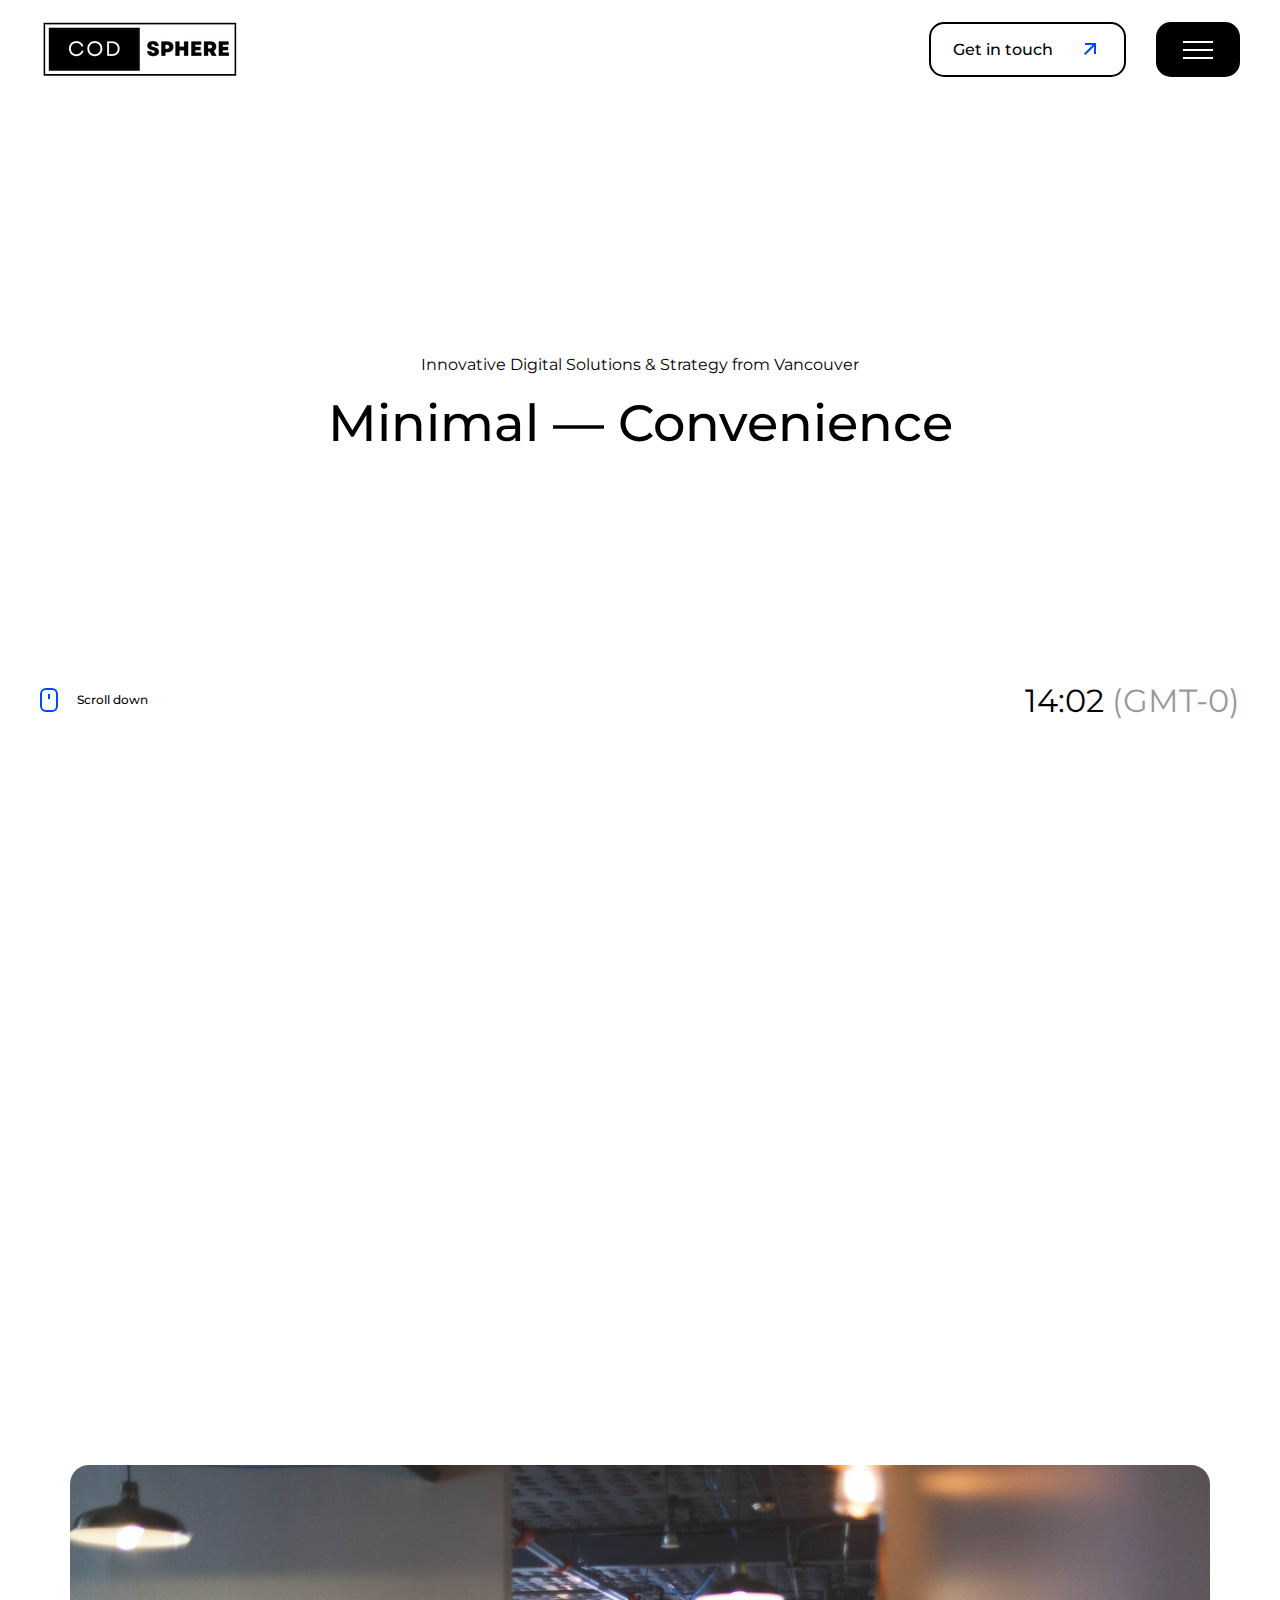
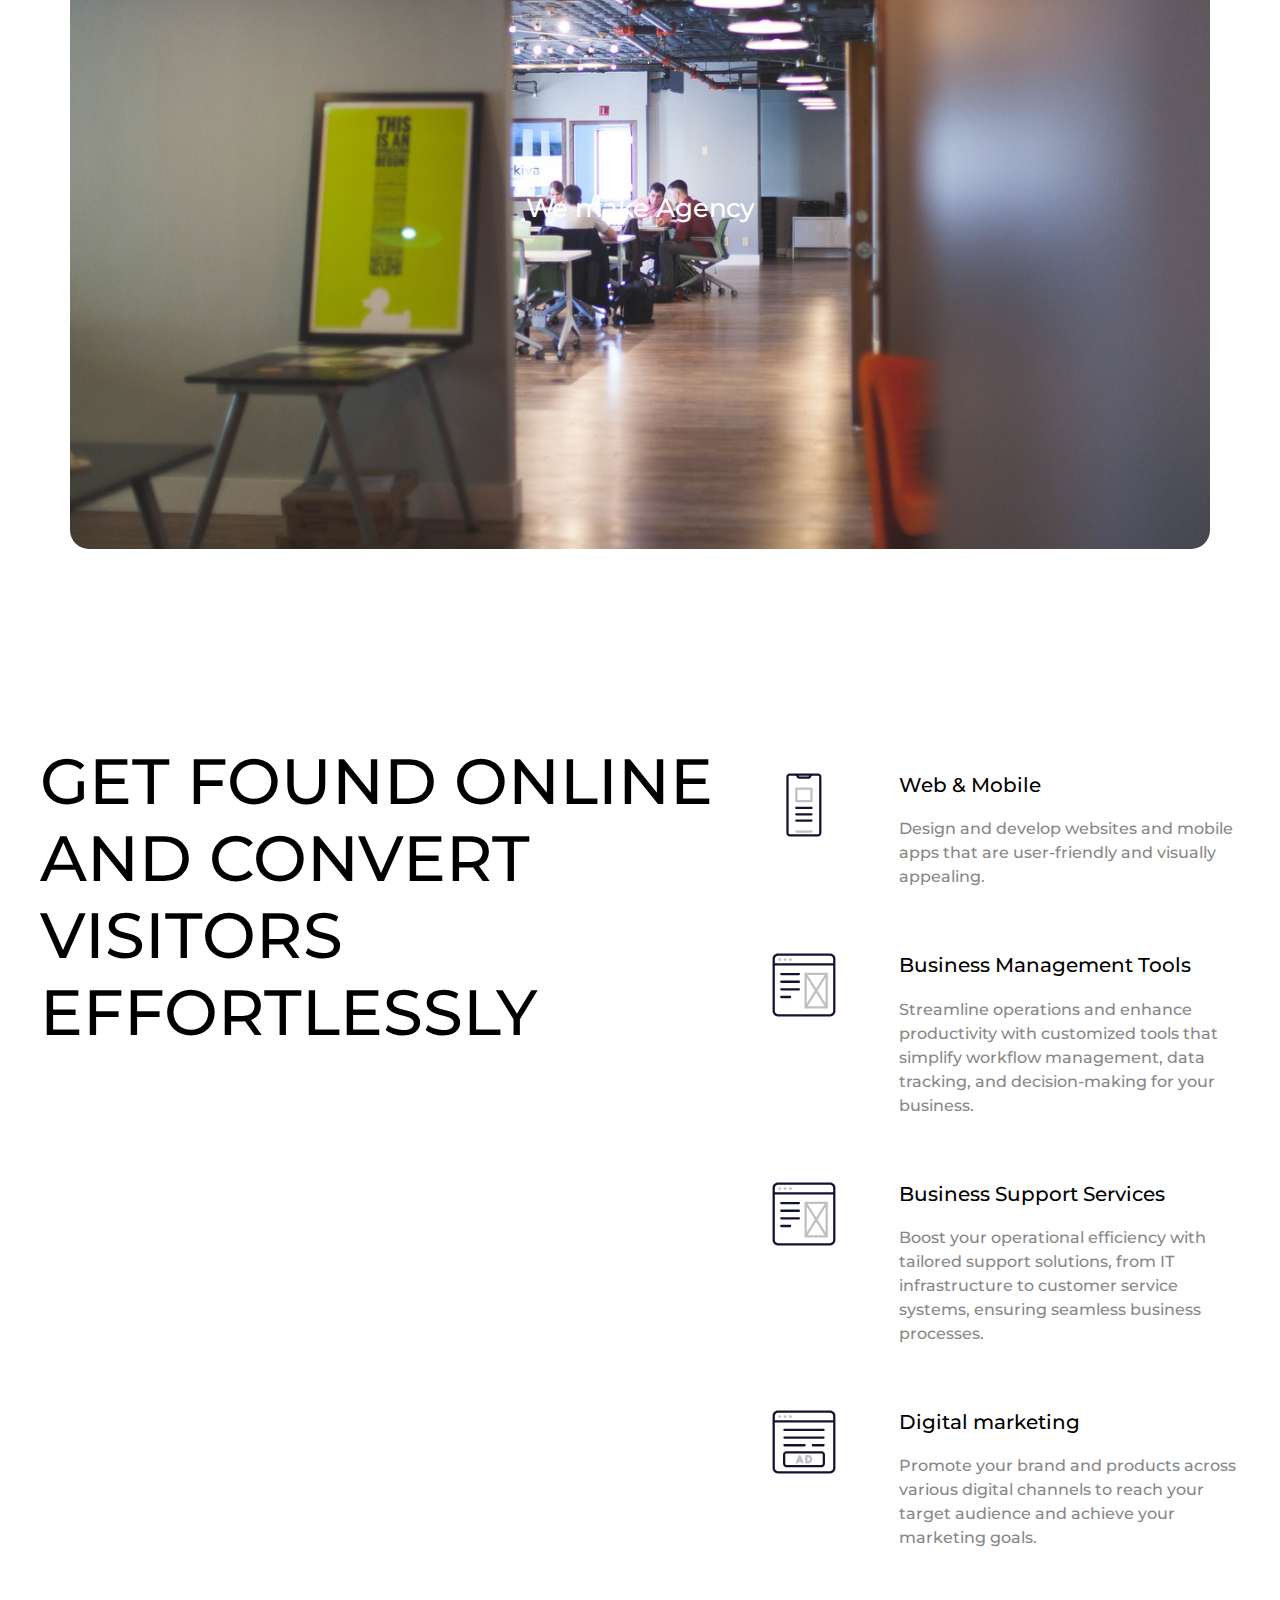
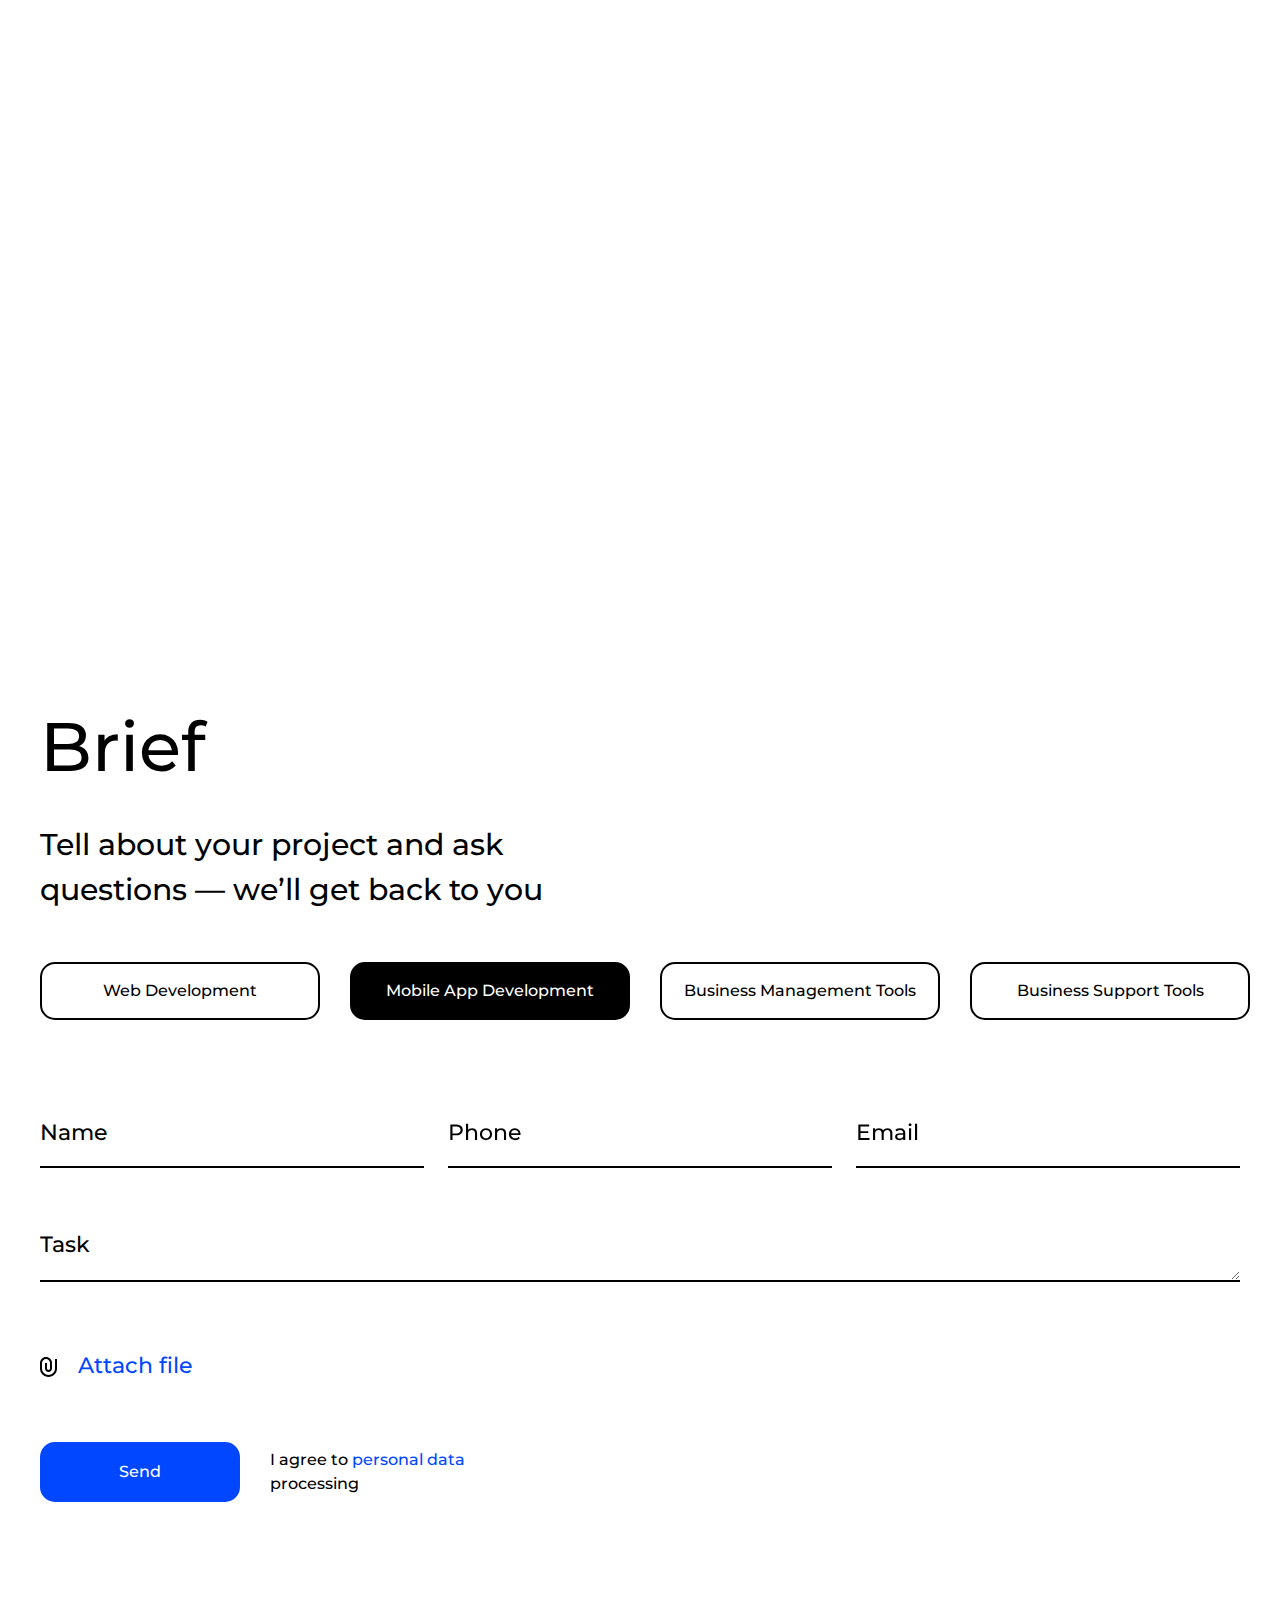
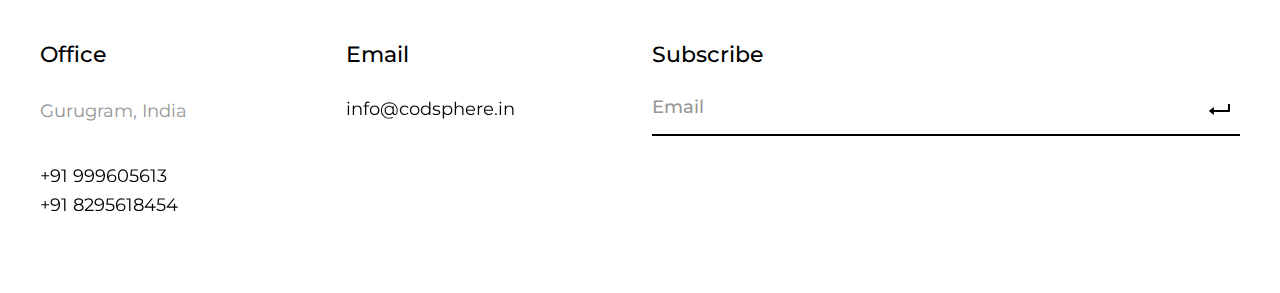
==== index.html @ 30dcab6b "init" ====
<!DOCTYPE html>
<html lang="en">
<head>
    <!--== Meta tags ==-->
    <meta charset="utf-8">
    <meta name="description" content="">
    <meta http-equiv="X-UA-Compatible" content="IE=edge">
    <meta name="viewport" content="width=device-width, initial-scale=1, shrink-to-fit=no">
    <!--== Title ==-->
    <title>CodSphere || Home</title>
    <!--== Favicon Icon ==-->
    <link rel="shortcut icon" href="assets/images/favicon.ico" type="image/x-icon">
    <!--== Swiper Slider ==-->
    <link rel="stylesheet" href="assets/css/swiper.min.css">
    <!--== Bootstrap ==-->
    <link rel="stylesheet" href="assets/css/bootstrap-5.0.2.min.css">
    <!--== Main Style ==-->
    <link rel="stylesheet" href="assets/css/style.css">
    <!--== Responsive Style ==-->
    <link rel="stylesheet" href="assets/css/responsive.css">
</head>
<!-- Google tag (gtag.js) -->
<script async src="https://www.googletagmanager.com/gtag/js?id=G-560VXES6VW"></script>
<script>
  window.dataLayer = window.dataLayer || [];
  function gtag(){dataLayer.push(arguments);}
  gtag('js', new Date());

  gtag('config', 'G-560VXES6VW');
</script>
<body>

    <!-- Page Wrapper Start -->
    <div class="page-wrapper">
        <!-- Page Header Start -->
        <header class="page-header fixed-header">
            <div class="container-fluid">
                <div class="header-content">
                    <!-- Header Logos -->
                    <a href="index.html" class="logo">
                        <span class="logo-light">
                            <img src="assets/images/logos/logo-light.png" alt="Logo">
                        </span>
                        <span class="logo-dark">
                            <img src="assets/images/logos/logo.png" alt="Logo">
                        </span>
                    </a>
                    <!-- Header buttons -->
                    <div class="header-btns">
                        <a href="contacts.html" class="btn btn-outlined btn-icon hide-x hover-underline-trigger">
                            <span class="hover-underline">
                                <span class="link-text">Get in touch</span>
                            </span>
                            <svg width="24" height="24" viewBox="0 0 24 24" fill="none" xmlns="http://www.w3.org/2000/svg">
                                <path d="M16.0044 9.414L7.3974 18.021L5.9834 16.607L14.5894 8H7.0044V6H18.0044V17H16.0044V9.414Z" fill="#0047FF"/>
                            </svg>
                        </a>
                        <button class="navbar-toggler">
                            <span></span>
                            <span></span>
                            <span></span>
                            <span></span>
                        </button>
                    </div>
                    <!-- Mega menu full page -->
                    <div class="mega-menu">
                        <div class="container-fluid">
                            <div class="mega-menu-content">
                                <div class="mega-menu-info">
                                    <div class="info-item">
                                        <h2>Office</h2>
                                        <p>Gurugram,India</p>
                                        <a href="tel:+91999605613" class="hover-underline light-line">
                                            <span class="link-text">+91 999605613</span>
                                        </a>
                                        <br>
                                        <a href="tel:+918295618454" class="hover-underline light-line">
                                            <span class="link-text">+91 8295618454</span>
                                        </a>
                                    </div>
                                    <div class="info-item">
                                        <h2>Email</h2>
                                        <a href="mailto:info@codsphere.ca" class="hover-underline light-line">
                                            <span class="link-text">info@codsphere.ca</span>
                                        </a>
                                    </div>
                                </div>
                                <ul class="mega-menu-items">
                                    <li>
                                        <a href="index.html" class="mega-menu-link hover-underline light-line link-cursor">
                                            <span class="link-text">Home</span>
                                        </a>
                                    </li>
                                    <li>
                                        <a href="agency.html" class="mega-menu-link hover-underline light-line link-cursor">
                                            <span class="link-text">Agency</span>
                                        </a>
                                    </li>
                                    <!-- <li>
                                        <a class="mega-menu-link has-dropdown hover-underline light-line link-cursor">
                                            <span class="link-text">Cases</span>
                                            <span class="dropdown-icon">
                                                <svg width="14" height="8" viewBox="0 0 14 8" fill="none" xmlns="http://www.w3.org/2000/svg">
                                                    <path d="M7.00026 2.82795L2.05026 7.77795L0.636257 6.36395L7.00026 -4.63327e-05L13.3643 6.36395L11.9503 7.77795L7.00026 2.82795Z" fill="white"/>
                                                </svg>
                                            </span>
                                        </a>
                                        <ul class="dropdown-menu-items">
                                            <li>
                                                <a href="cases-grid.html" class="hover-underline light-line">
                                                    <span class="link-text">Grid view</span>
                                                </a>
                                            </li>
                                            <li>
                                                <a href="cases-list.html" class="hover-underline light-line">
                                                    <span class="link-text">List view</span>
                                                </a>
                                            </li>
                                            <li>
                                                <a href="cases-single.html" class="hover-underline light-line">
                                                    <span class="link-text">Single case page</span>
                                                </a>
                                            </li>
                                        </ul>
                                    </li> -->
                                    <li>
                                        <a href="services.html" class="mega-menu-link hover-underline light-line link-cursor">
                                            <span class="link-text">Services</span>
                                        </a>
                                    </li>
                                    <li>
                                        <a class="mega-menu-link has-dropdown hover-underline light-line link-cursor">
                                            <span class="link-text">Blog</span>
                                            <span class="dropdown-icon">
                                                <svg width="14" height="8" viewBox="0 0 14 8" fill="none" xmlns="http://www.w3.org/2000/svg">
                                                    <path d="M7.00026 2.82795L2.05026 7.77795L0.636257 6.36395L7.00026 -4.63327e-05L13.3643 6.36395L11.9503 7.77795L7.00026 2.82795Z" fill="white"/>
                                                </svg>
                                            </span>
                                        </a>
                                        <ul class="dropdown-menu-items">
                                            <li>
                                                <a href="blog1.html" class="hover-underline light-line">
                                                    <span class="link-text">The Ultimate Guide to Local SEO</span>
                                                </a>
                                            </li>
                                            <li>
                                                <a href="blog2.html" class="hover-underline light-line">
                                                    <span class="link-text">What is Minimalism?</span>
                                                </a>
                                            </li>
                                            <li>
                                                <a href="blog3.html" class="hover-underline light-line">
                                                    <span class="link-text">Top Web Design Trends for 2024</span>
                                                </a>
                                            </li>
                                        </ul>
                                    </li>
                                    <li>
                                        <a href="contacts.html" class="mega-menu-link hover-underline light-line link-cursor">
                                            <span class="link-text">Contacts</span>
                                        </a>
                                    </li>
                                </ul>
                                <a href="contacts.html" class="btn btn-outlined btn-icon btn-light show-x">
                                    Get in touch
                                    <svg width="24" height="24" viewBox="0 0 24 24" fill="none" xmlns="http://www.w3.org/2000/svg">
                                        <path d="M16.0044 9.414L7.3974 18.021L5.9834 16.607L14.5894 8H7.0044V6H18.0044V17H16.0044V9.414Z" fill="#0047FF"/>
                                    </svg>
                                </a>
                            </div>
                            <!-- Mega menu background video -->
                            <div class="menu-video">
                                <video width="100" loop muted autoplay>
                                    <!-- <source src="assets/images/video/menu-back.mp4" type="video/mp4"> -->
                                </video>
                            </div>
                        </div>
                    </div>
                </div>
            </div>
        </header>
        <!-- Page Header End -->

        <!-- Page Content -->
        <main class="page-main">
            <!-- Page Heading -->
            <section class="page-heading">
                <div class="container-fluid">
                    <div class="heading-full heading-center">
                        <div></div>
                        <div class="heading-titles">
                            <h3 class="title-sub2">Innovative Digital Solutions & Strategy from Vancouver</h3>
                            <h1 class="title">Minimal — Convenience</h1>
                        </div>
                        <div class="heading-bottom mobile-center">
                            <div class="scroll-down">
                                <span class="mouse-icon"></span>
                                Scroll down
                            </div>
                            <div class="hour current-hour">
                                loading..
                            </div>
                        </div>
                    </div>
                </div>
            </section>
            <!-- Page Heading End -->

            <!-- Case Grid Start -->
            <!-- <section class="media-grid section-space">
                <div class="container-fluid">
                    <div class="media-grid-items">
                        <div class="row nomargin">
                            <div class="col-12 nopadding">
                                <a href="cases-single.html" class="media-grid-item hover-underline-trigger link-cursor">
                                    <div class="media-grid-img">
                                        <img src="assets/images/case/case2.png" alt="Case">
                                    </div>
                                    <div class="media-grid-text">
                                        <h3>Identity</h3>
                                        <h2 class="hover-underline light-line reverse">
                                            <span class="link-text">Scott Asbestos</span>
                                        </h2>
                                    </div>
                                    <div class="back-animation"></div>
                                </a>
                            </div>
                        </div>
                        <div class="row nomargin">
                            <div class="col-lg-6 col-12 nopadding">
                                <a href="cases-single.html" class="media-grid-item hover-underline-trigger link-cursor">
                                    <div class="media-grid-img">
                                        <img src="assets/images/case/case2.png" alt="Case">
                                    </div>
                                    <div class="media-grid-text">
                                        <h3>Identity</h3>
                                        <h2 class="hover-underline light-line reverse">
                                            <span class="link-text">Beeline worldwide care</span>
                                        </h2>
                                    </div>
                                    <div class="back-animation"></div>
                                </a>
                            </div>
                            <div class="col-lg-6 col-12 nopadding">
                                <a href="cases-single.html" class="media-grid-item hover-underline-trigger link-cursor">
                                    <div class="media-grid-img">
                                        <img src="assets/images/case/case3.jpg" alt="Case">
                                    </div>
                                    <div class="media-grid-text">
                                        <h3>Interface</h3>
                                        <h2 class="hover-underline light-line reverse">
                                            <span class="link-text">Tomona App</span>
                                        </h2>
                                    </div>
                                    <div class="back-animation"></div>
                                </a>
                            </div>
                        </div>
                    </div>
                </div>
            </section>
            Case Grid End -->

            <!-- Case List Start -->
            <section class="cases-list section-space">
                <div class="container-fluid">
                    <div class="section-title-container">
                        <a href="cases-list.html" class="section-title-link">
                            <h2 class="section-title hover-underline">
                            <span class="link-text">
                                Cases
                            </span>
                            </h2>
                            <svg width="13" height="13" viewBox="0 0 13 13" fill="none" xmlns="http://www.w3.org/2000/svg">
                                <path d="M9.21315 2.31355L1.62731 2.31355L1.62731 0.313854H12.6271V11.3136L10.6274 11.3136L10.6274 3.72776L2.02046 12.3347L0.606246 10.9205L9.21315 2.31355Z" fill="#0047FF"/>
                            </svg>
                        </a>
                    </div>
                    <div class="case-list parent-el last-noborder">
                        <a href="https://pharmacy.cloud" class="case-item cursor-dark" data-img-src="assets/images/case/case7.png">
                            <h3>Pharmacy Dot Cloud</h3>
                            <div class="case-info">
                                <p class="case-dec">E-commerce website</p>
                                <p class="case-cat">WordPress</p>
                                <span class="case-more">
                                    <svg width="103" height="38" viewBox="0 0 103 38" fill="none" xmlns="http://www.w3.org/2000/svg">
                                        <path fill-rule="evenodd" clip-rule="evenodd" d="M102.17 19.6118H0V18.1129H102.17V19.6118Z" fill="white"/>
                                        <path fill-rule="evenodd" clip-rule="evenodd" d="M76.3738 0C77.8667 5.52688 81.2478 10.3565 85.9301 13.6506C90.6125 16.9446 96.3005 18.4951 102.007 18.0329L102.128 19.5269C96.0724 20.0174 90.0365 18.3721 85.0677 14.8765C80.0989 11.3809 76.511 6.25585 74.9268 0.390874L76.3738 0Z" fill="white"/>
                                        <path fill-rule="evenodd" clip-rule="evenodd" d="M76.3738 38C77.8667 32.4731 81.2478 27.6435 85.9301 24.3494C90.6125 21.0554 96.3005 19.5049 102.007 19.9671L102.128 18.4731C96.0724 17.9826 90.0365 19.6279 85.0677 23.1235C80.0989 26.6191 76.511 31.7442 74.9268 37.6092L76.3738 38Z" fill="white"/>
                                    </svg>
                                </span>
                            </div>
                        </a>   
                        <a href="https://samerth.github.io/ScottAsbestosRevamp/" class="case-item cursor-dark" data-img-src="assets/images/case/case1.png">
                            <h3>Scott Asbestos</h3>
                            <div class="case-info">
                                <p class="case-dec">Company Website</p>
                                <p class="case-cat">Code</p>
                                <span class="case-more">
                                    <svg width="103" height="38" viewBox="0 0 103 38" fill="none" xmlns="http://www.w3.org/2000/svg">
                                        <path fill-rule="evenodd" clip-rule="evenodd" d="M102.17 19.6118H0V18.1129H102.17V19.6118Z" fill="white"/>
                                        <path fill-rule="evenodd" clip-rule="evenodd" d="M76.3738 0C77.8667 5.52688 81.2478 10.3565 85.9301 13.6506C90.6125 16.9446 96.3005 18.4951 102.007 18.0329L102.128 19.5269C96.0724 20.0174 90.0365 18.3721 85.0677 14.8765C80.0989 11.3809 76.511 6.25585 74.9268 0.390874L76.3738 0Z" fill="white"/>
                                        <path fill-rule="evenodd" clip-rule="evenodd" d="M76.3738 38C77.8667 32.4731 81.2478 27.6435 85.9301 24.3494C90.6125 21.0554 96.3005 19.5049 102.007 19.9671L102.128 18.4731C96.0724 17.9826 90.0365 19.6279 85.0677 23.1235C80.0989 26.6191 76.511 31.7442 74.9268 37.6092L76.3738 38Z" fill="white"/>
                                    </svg>
                                </span>
                            </div>
                        </a>
                        <a href="https://westsidecontracting.ca" class="case-item cursor-dark" data-img-src="assets/images/case/case2.png">
                            <h3>S&S Westside Contracting</h3>
                            <div class="case-info">
                                <p class="case-dec">Company Website</p>
                                <p class="case-cat">Code</p>
                                <span class="case-more">
                                    <svg width="103" height="38" viewBox="0 0 103 38" fill="none" xmlns="http://www.w3.org/2000/svg">
                                        <path fill-rule="evenodd" clip-rule="evenodd" d="M102.17 19.6118H0V18.1129H102.17V19.6118Z" fill="white"/>
                                        <path fill-rule="evenodd" clip-rule="evenodd" d="M76.3738 0C77.8667 5.52688 81.2478 10.3565 85.9301 13.6506C90.6125 16.9446 96.3005 18.4951 102.007 18.0329L102.128 19.5269C96.0724 20.0174 90.0365 18.3721 85.0677 14.8765C80.0989 11.3809 76.511 6.25585 74.9268 0.390874L76.3738 0Z" fill="white"/>
                                        <path fill-rule="evenodd" clip-rule="evenodd" d="M76.3738 38C77.8667 32.4731 81.2478 27.6435 85.9301 24.3494C90.6125 21.0554 96.3005 19.5049 102.007 19.9671L102.128 18.4731C96.0724 17.9826 90.0365 19.6279 85.0677 23.1235C80.0989 26.6191 76.511 31.7442 74.9268 37.6092L76.3738 38Z" fill="white"/>
                                    </svg>
                                </span>
                            </div>
                        </a>
                        <a href="https://samerth.pythonanywhere.com" class="case-item cursor-dark" data-img-src="assets/images/case/case3.png">
                            <h3>University Canada West</h3>
                            <div class="case-info">
                                <p class="case-dec">AI Powered PDF Master</p>
                                <p class="case-cat">Code</p>
                                <span class="case-more">
                                    <svg width="103" height="38" viewBox="0 0 103 38" fill="none" xmlns="http://www.w3.org/2000/svg">
                                        <path fill-rule="evenodd" clip-rule="evenodd" d="M102.17 19.6118H0V18.1129H102.17V19.6118Z" fill="white"/>
                                        <path fill-rule="evenodd" clip-rule="evenodd" d="M76.3738 0C77.8667 5.52688 81.2478 10.3565 85.9301 13.6506C90.6125 16.9446 96.3005 18.4951 102.007 18.0329L102.128 19.5269C96.0724 20.0174 90.0365 18.3721 85.0677 14.8765C80.0989 11.3809 76.511 6.25585 74.9268 0.390874L76.3738 0Z" fill="white"/>
                                        <path fill-rule="evenodd" clip-rule="evenodd" d="M76.3738 38C77.8667 32.4731 81.2478 27.6435 85.9301 24.3494C90.6125 21.0554 96.3005 19.5049 102.007 19.9671L102.128 18.4731C96.0724 17.9826 90.0365 19.6279 85.0677 23.1235C80.0989 26.6191 76.511 31.7442 74.9268 37.6092L76.3738 38Z" fill="white"/>
                                    </svg>
                                </span>
                            </div>
                        </a>
                
                        <!-- <a href="cases-single.html" class="case-item cursor-dark" data-img-src="assets/images/case/case5.jpg">
                            <h3>Amazon Smart Home</h3>
                            <div class="case-info">
                                <p class="case-dec">AI Integration</p>
                                <p class="case-cat">Code</p>
                                <span class="case-more">
                                    <svg width="103" height="38" viewBox="0 0 103 38" fill="none" xmlns="http://www.w3.org/2000/svg">
                                        <path fill-rule="evenodd" clip-rule="evenodd" d="M102.17 19.6118H0V18.1129H102.17V19.6118Z" fill="white"/>
                                        <path fill-rule="evenodd" clip-rule="evenodd" d="M76.3738 0C77.8667 5.52688 81.2478 10.3565 85.9301 13.6506C90.6125 16.9446 96.3005 18.4951 102.007 18.0329L102.128 19.5269C96.0724 20.0174 90.0365 18.3721 85.0677 14.8765C80.0989 11.3809 76.511 6.25585 74.9268 0.390874L76.3738 0Z" fill="white"/>
                                        <path fill-rule="evenodd" clip-rule="evenodd" d="M76.3738 38C77.8667 32.4731 81.2478 27.6435 85.9301 24.3494C90.6125 21.0554 96.3005 19.5049 102.007 19.9671L102.128 18.4731C96.0724 17.9826 90.0365 19.6279 85.0677 23.1235C80.0989 26.6191 76.511 31.7442 74.9268 37.6092L76.3738 38Z" fill="white"/>
                                    </svg>
                                </span>
                            </div>
                        </a> -->
                    </div>
                </div>
            </section>
            <!-- Case List End -->

            <!-- Video Block Start -->
            <section class="about-video section-space">
                <div class="container-fluid">
                    <a href="agency.html" class="video-block hover-underline-trigger link-cursor">
                        <div class="video-media">
                            <video muted autoplay loop poster="assets/images/agency/service.jpg">
                                <source src="assets/images/video/agency.mp4" type="video/mp4">
                            </video>
                        </div>
                        <div class="video-text">
                            <h3 class="hover-underline light-line">
                                <span class="link-text">We make Agency</span>
                            </h3>
                        </div>
                    </a>
                </div>
            </section>
            <!-- Video Block End -->
            <!-- Services Start -->
            <section class="services section-space">
                <div class="container-fluid">
                    <div class="service-container">
                        <div class="row">
                            <div class="col-lg-7 col-12">
                                <h2 class="service-title sticky">
                                    <span>Get Found Online</span>
                                    <span> And Convert Visitors</span>
                                    <span>Effortlessly</span>
                                    </h2>
                            </div>
                            <div class="col-lg-5 col-12">
                                <div class="service-benefits">
                                    <div class="service-items">
                                        <div class="service-item">
                                            <div class="service-img">
                                                <svg width="33" height="59" viewBox="0 0 33 59" fill="none" xmlns="http://www.w3.org/2000/svg">
                                                    <path d="M29.5343 0.525574H3.46571C1.73548 0.525574 0.326172 1.93313 0.326172 3.66511V55.3349C0.326172 57.0651 1.73548 58.4744 3.46571 58.4744H29.5343C31.2645 58.4744 32.6739 57.0651 32.6739 55.3349V3.66511C32.6739 1.93488 31.2663 0.525574 29.5343 0.525574ZM21.2599 2.6186L21.0419 3.04418C20.9704 3.10522 20.693 3.24476 20.257 3.24476H12.7448C12.3087 3.24476 12.0314 3.10697 11.9599 3.04418L11.7419 2.6186H21.2599ZM30.5808 55.3349C30.5808 55.9122 30.1116 56.3814 29.5343 56.3814H3.46571C2.88838 56.3814 2.4192 55.9122 2.4192 55.3349V3.66511C2.4192 3.08778 2.88838 2.6186 3.46571 2.6186H8.3442C9.0628 2.6186 9.51454 2.88546 9.58257 2.9936L10.1111 4.02615C10.5192 4.82325 11.5535 5.33778 12.7448 5.33778H20.257C21.4483 5.33778 22.4826 4.82325 22.8907 4.02615L23.4175 2.99708C23.4855 2.88546 23.939 2.6186 24.6558 2.6186H29.5343C30.1116 2.6186 30.5808 3.08778 30.5808 3.66511V55.3349Z" fill="#121331"/>
                                                    <path d="M23.4821 31.1658H9.51819C8.94087 31.1658 8.47168 31.635 8.47168 32.2123C8.47168 32.7896 8.94087 33.2588 9.51819 33.2588H23.4821C24.0595 33.2588 24.5287 32.7896 24.5287 32.2123C24.5287 31.635 24.0595 31.1658 23.4821 31.1658Z" fill="#121331"/>
                                                    <path d="M23.4821 36.9948H9.51819C8.94087 36.9948 8.47168 37.4639 8.47168 38.0413C8.47168 38.6186 8.94087 39.0878 9.51819 39.0878H23.4821C24.0595 39.0878 24.5287 38.6186 24.5287 38.0413C24.5287 37.4639 24.0595 36.9948 23.4821 36.9948Z" fill="#121331"/>
                                                    <path d="M23.4821 42.822H9.51819C8.94087 42.822 8.47168 43.2912 8.47168 43.8685C8.47168 44.4459 8.94087 44.915 9.51819 44.915H23.4821C24.0595 44.915 24.5287 44.4459 24.5287 43.8685C24.5287 43.2912 24.0595 42.822 23.4821 42.822Z" fill="#121331"/>
                                                    <path d="M23.4318 52.9541H9.56897C8.99165 52.9541 8.52246 53.4233 8.52246 54.0006C8.52246 54.5779 8.99165 55.0471 9.56897 55.0471H23.4318C24.0091 55.0471 24.4783 54.5779 24.4783 54.0006C24.4783 53.4233 24.0091 52.9541 23.4318 52.9541Z" fill="#C0C0C0"/>
                                                    <path d="M23.4821 13.3157H9.51819C8.94087 13.3157 8.47168 13.7849 8.47168 14.3622V26.0186C8.47168 26.5959 8.94087 27.0651 9.51819 27.0651H23.4821C24.0595 27.0651 24.5287 26.5959 24.5287 26.0186V14.3622C24.5287 13.7849 24.0595 13.3157 23.4821 13.3157ZM22.4356 24.9721H10.5647V15.4087H22.4356V24.9721Z" fill="#C0C0C0"/>
                                                </svg>
                                            </div>
                                            <div class="service-text">
                                                <h3>Web & Mobile</h3>
                                                <p>Design and develop websites and mobile apps that are user-friendly and visually appealing.</p>
                                            </div>
                                        </div>
                                        <div class="service-item">
                                            <div class="service-img">
                                                <svg width="59" height="59" viewBox="0 0 59 59" fill="none" xmlns="http://www.w3.org/2000/svg">
                                                    <path d="M53.519 0.525635H5.48062C2.74923 0.525635 0.525391 2.74773 0.525391 5.48087V53.5192C0.525391 56.2506 2.74748 58.4745 5.48062 58.4745H53.519C56.2504 58.4745 58.4742 56.2524 58.4742 53.5192V5.48087C58.4742 2.74773 56.2521 0.525635 53.519 0.525635ZM56.3812 53.5192C56.3812 55.0977 55.0975 56.3814 53.519 56.3814H5.48062C3.90213 56.3814 2.61841 55.0977 2.61841 53.5192V11.5785H56.3812V53.5192ZM56.3812 9.48552H2.61841V5.48087C2.61841 3.90238 3.90213 2.61866 5.48062 2.61866H53.519C55.0975 2.61866 56.3812 3.90238 56.3812 5.48087V9.48552Z" fill="#121331"/>
                                                    <path d="M8.57679 20.5071H24.7681C25.3454 20.5071 25.8146 20.0379 25.8146 19.4606C25.8146 18.8833 25.3454 18.4141 24.7681 18.4141H8.57679C7.99946 18.4141 7.53027 18.8833 7.53027 19.4606C7.53027 20.0379 7.99772 20.5071 8.57679 20.5071Z" fill="#121331"/>
                                                    <path d="M8.57679 27.5431H24.7681C25.3454 27.5431 25.8146 27.0739 25.8146 26.4966C25.8146 25.9193 25.3454 25.4501 24.7681 25.4501H8.57679C7.99946 25.4501 7.53027 25.9193 7.53027 26.4966C7.53027 27.0739 7.99772 27.5431 8.57679 27.5431Z" fill="#121331"/>
                                                    <path d="M8.57679 34.5774H24.7681C25.3454 34.5774 25.8146 34.1082 25.8146 33.5309C25.8146 32.9536 25.3454 32.4844 24.7681 32.4844H8.57679C7.99946 32.4844 7.53027 32.9536 7.53027 33.5309C7.53027 34.1082 7.99772 34.5774 8.57679 34.5774Z" fill="#121331"/>
                                                    <path d="M8.57679 41.6117H16.6733C17.2506 41.6117 17.7198 41.1425 17.7198 40.5652C17.7198 39.9879 17.2506 39.5187 16.6733 39.5187H8.57679C7.99946 39.5187 7.53027 39.9879 7.53027 40.5652C7.53027 41.1425 7.99772 41.6117 8.57679 41.6117Z" fill="#121331"/>
                                                    <path d="M16.941 4.74487H16.9165C16.1944 4.74487 15.6084 5.33092 15.6084 6.05301C15.6084 6.77511 16.1944 7.36115 16.9165 7.36115H16.941C17.663 7.36115 18.2491 6.77511 18.2491 6.05301C18.2491 5.33092 17.663 4.74487 16.941 4.74487Z" fill="#C0C0C0"/>
                                                    <path d="M7.12162 4.74487H7.0972C6.37511 4.74487 5.78906 5.33092 5.78906 6.05301C5.78906 6.77511 6.37511 7.36115 7.0972 7.36115H7.12162C7.84371 7.36115 8.42976 6.77511 8.42976 6.05301C8.42976 5.33092 7.84546 4.74487 7.12162 4.74487Z" fill="#C0C0C0"/>
                                                    <path d="M12.0318 4.74487H12.0074C11.2853 4.74487 10.6992 5.33092 10.6992 6.05301C10.6992 6.77511 11.2853 7.36115 12.0074 7.36115H12.0318C12.7539 7.36115 13.3399 6.77511 13.3399 6.05301C13.3399 5.33092 12.7539 4.74487 12.0318 4.74487Z" fill="#C0C0C0"/>
                                                    <path d="M51.4697 19.1413C51.4697 19.1204 51.468 19.1012 51.4663 19.0803C51.4645 19.0646 51.4645 19.0489 51.4628 19.0349C51.461 19.0175 51.4575 19.0018 51.4558 18.9861C51.4523 18.9687 51.4506 18.9495 51.4453 18.932C51.4418 18.9181 51.4383 18.9059 51.4349 18.8919C51.4296 18.8727 51.4244 18.8518 51.4174 18.8326C51.4139 18.8204 51.4087 18.8082 51.4035 18.796C51.3965 18.7768 51.3895 18.7576 51.3808 18.7384C51.3756 18.7245 51.3686 18.7105 51.3616 18.6983C51.3546 18.6826 51.3459 18.6652 51.3372 18.6512C51.3285 18.6338 51.318 18.6181 51.3075 18.6024C51.3006 18.5902 51.2936 18.578 51.2849 18.5675C51.2726 18.5501 51.2604 18.5326 51.2465 18.5169C51.2395 18.5082 51.2325 18.4977 51.2238 18.489C51.2099 18.4733 51.1959 18.4576 51.1819 18.4419C51.1732 18.4332 51.1645 18.4227 51.1558 18.414C51.1418 18.4001 51.1279 18.3879 51.1139 18.3756C51.1017 18.3652 51.0895 18.3547 51.0773 18.3442C51.0651 18.3338 51.0529 18.3251 51.0389 18.3163C51.0232 18.3041 51.0075 18.2937 50.9901 18.2832C50.9849 18.2797 50.9814 18.278 50.9779 18.2745C50.9709 18.2692 50.9622 18.2658 50.9535 18.2605C50.936 18.2501 50.9168 18.2396 50.8994 18.2309C50.8872 18.2239 50.8732 18.2187 50.861 18.2117C50.8436 18.203 50.8244 18.196 50.8069 18.189C50.793 18.1838 50.7773 18.1785 50.7633 18.1733C50.7459 18.1681 50.7302 18.1629 50.7128 18.1576C50.6953 18.1524 50.6796 18.1489 50.6622 18.1437C50.6465 18.1402 50.6308 18.1367 50.6151 18.1332C50.5959 18.1297 50.5767 18.1262 50.5575 18.1245C50.5436 18.1227 50.5296 18.121 50.5139 18.1192C50.493 18.1175 50.4721 18.1158 50.4511 18.1158C50.4424 18.1158 50.4337 18.114 50.425 18.114H30.9948C30.986 18.114 30.9773 18.1158 30.9668 18.1158C30.9459 18.1158 30.9267 18.1175 30.9058 18.1192C30.8901 18.121 30.8761 18.1227 30.8622 18.1245C30.843 18.1262 30.8238 18.1297 30.8064 18.1332C30.7907 18.1367 30.7732 18.1402 30.7575 18.1437C30.7401 18.1472 30.7244 18.1524 30.707 18.1559C30.6895 18.1611 30.6721 18.1663 30.6546 18.1716C30.6407 18.1768 30.625 18.182 30.611 18.1873C30.5918 18.1942 30.5744 18.203 30.557 18.2117C30.5448 18.2169 30.5308 18.2239 30.5186 18.2309C30.4994 18.2396 30.482 18.2501 30.4645 18.2623C30.4575 18.2675 30.4488 18.271 30.4401 18.2762C30.4349 18.2797 30.4314 18.2815 30.4279 18.2849C30.4122 18.2954 30.3948 18.3076 30.3791 18.3181C30.3668 18.3268 30.3529 18.3373 30.3407 18.346C30.3285 18.3565 30.3163 18.3669 30.3041 18.3774C30.2901 18.3896 30.2761 18.4018 30.2622 18.4158C30.2535 18.4245 30.2448 18.4349 30.236 18.4437C30.2221 18.4594 30.2064 18.4751 30.1942 18.4908C30.1872 18.4995 30.1785 18.5099 30.1715 18.5187C30.1575 18.5361 30.1453 18.5518 30.1331 18.5692C30.1244 18.5815 30.1174 18.5937 30.1105 18.6041C30.1 18.6198 30.0895 18.6355 30.0808 18.653C30.0721 18.6687 30.0651 18.6844 30.0564 18.7001C30.0494 18.714 30.0424 18.728 30.0372 18.7402C30.0285 18.7594 30.0215 18.7785 30.0145 18.7977C30.0093 18.8099 30.0058 18.8222 30.0006 18.8344C29.9936 18.8535 29.9884 18.8745 29.9831 18.8937C29.9796 18.9076 29.9761 18.9198 29.9727 18.9338C29.9692 18.9512 29.9657 18.9704 29.9622 18.9878C29.9587 19.0035 29.957 19.021 29.9552 19.0367C29.9535 19.0524 29.9517 19.0681 29.9517 19.082C29.95 19.103 29.9482 19.1222 29.9482 19.1431C29.9482 19.1483 29.9482 19.1535 29.9482 19.1588V50.1617C29.9482 50.1669 29.9482 50.1722 29.9482 50.1774C29.9482 50.1983 29.95 50.2175 29.9517 50.2384C29.9535 50.2541 29.9535 50.2698 29.9552 50.2838C29.957 50.2995 29.9604 50.3169 29.9622 50.3326C29.9657 50.3501 29.9674 50.3692 29.9727 50.3867C29.9761 50.4006 29.9796 50.4129 29.9831 50.4251C29.9884 50.4442 29.9936 50.4652 30.0006 50.4844C30.0041 50.4966 30.0093 50.5088 30.0145 50.521C30.0215 50.5402 30.0285 50.5594 30.0372 50.5786C30.0424 50.5925 30.0494 50.6047 30.0564 50.6187C30.0651 50.6344 30.0721 50.6518 30.0808 50.6675C30.0895 50.6832 30.1 50.6989 30.1105 50.7163C30.1174 50.7286 30.1244 50.7408 30.1331 50.753C30.1453 50.7704 30.1575 50.7879 30.1715 50.8036C30.1785 50.814 30.1854 50.8227 30.1942 50.8332C30.2081 50.8489 30.2221 50.8646 30.236 50.8803C30.2448 50.889 30.2535 50.8995 30.2639 50.9082C30.2779 50.9204 30.2918 50.9344 30.3058 50.9466C30.318 50.957 30.3302 50.9675 30.3424 50.978C30.3546 50.9884 30.3668 50.9972 30.3808 51.0059C30.3965 51.0181 30.4122 51.0285 30.4296 51.039C30.4349 51.0425 30.4384 51.0443 30.4418 51.0477C30.4471 51.0512 30.4523 51.053 30.4575 51.0565C30.4907 51.0774 30.5256 51.0948 30.5622 51.1123C30.5692 51.1158 30.5744 51.1192 30.5814 51.121C30.6215 51.1384 30.6616 51.1524 30.7035 51.1646C30.7139 51.1681 30.7261 51.1698 30.7366 51.1733C30.768 51.182 30.7994 51.1873 30.8308 51.1925C30.8448 51.1942 30.8587 51.1977 30.8709 51.1995C30.9075 51.2047 30.9459 51.2065 30.9843 51.2065C30.9878 51.2065 30.993 51.2065 30.9965 51.2065C30.9982 51.2065 30.9982 51.2065 31 51.2065H50.4267C50.4285 51.2065 50.4285 51.2065 50.4302 51.2065C50.4337 51.2065 50.4389 51.2065 50.4424 51.2065C50.4808 51.2065 50.5192 51.203 50.5558 51.1995C50.5697 51.1977 50.5837 51.196 50.5959 51.1925C50.6273 51.1873 50.6587 51.1803 50.6901 51.1733C50.7006 51.1698 50.7128 51.1681 50.7232 51.1646C50.7651 51.1524 50.8052 51.1384 50.8453 51.121C50.8523 51.1175 50.8575 51.114 50.8645 51.1123C50.9011 51.0966 50.9343 51.0774 50.9674 51.0565C50.9726 51.053 50.9779 51.0512 50.9831 51.0477C50.9883 51.0443 50.9918 51.0425 50.9953 51.039C51.011 51.0285 51.0285 51.0163 51.0442 51.0059C51.0564 50.9972 51.0703 50.9867 51.0825 50.978C51.0947 50.9675 51.107 50.957 51.1192 50.9466C51.1331 50.9344 51.1471 50.9222 51.161 50.9082C51.1697 50.8995 51.1785 50.889 51.1889 50.8803C51.2029 50.8646 51.2186 50.8489 51.2308 50.8332C51.2395 50.8245 51.2465 50.814 51.2535 50.8036C51.2657 50.7861 51.2796 50.7704 51.2918 50.753C51.3006 50.7408 51.3075 50.7286 51.3145 50.7163C51.325 50.7006 51.3354 50.6849 51.3442 50.6675C51.3529 50.6518 51.3599 50.6361 51.3686 50.6187C51.3756 50.6047 51.3825 50.5925 51.3878 50.5786C51.3965 50.5594 51.4035 50.5402 51.4104 50.521C51.4139 50.5088 51.4192 50.4966 51.4244 50.4844C51.4314 50.4652 51.4366 50.4442 51.4418 50.4251C51.4453 50.4129 51.4488 50.3989 51.4523 50.3867C51.4558 50.3692 51.4593 50.3501 51.4628 50.3326C51.4663 50.3169 51.468 50.2995 51.4697 50.2838C51.4715 50.2681 51.4732 50.2524 51.4732 50.2384C51.475 50.2175 51.4767 50.1983 51.4767 50.1774C51.4767 50.1722 51.4767 50.1669 51.4767 50.1617V19.1553C51.4697 19.1501 51.4697 19.1466 51.4697 19.1413ZM48.5325 20.2018L40.7081 32.6867L32.8837 20.2018H48.5325ZM32.0413 22.7972L39.475 34.6576L32.0413 46.5181V22.7972ZM32.8854 49.1117L40.7099 36.6268L48.5343 49.1117H32.8854ZM49.3767 46.5181L41.943 34.6576L49.3767 22.7972V46.5181Z" fill="#C0C0C0"/>
                                                </svg>
                                            </div>
                                            <div class="service-text">
                                                <h3>Business Management Tools</h3>
                                                <p>Streamline operations and enhance productivity with customized tools that simplify workflow management, data tracking, and decision-making for your business.</p>
                                            </div>
                                        </div>
                                        <div class="service-item">
                                            <div class="service-img">
                                                <svg width="59" height="59" viewBox="0 0 59 59" fill="none" xmlns="http://www.w3.org/2000/svg">
                                                    <path d="M53.519 0.525635H5.48062C2.74923 0.525635 0.525391 2.74773 0.525391 5.48087V53.5192C0.525391 56.2506 2.74748 58.4745 5.48062 58.4745H53.519C56.2504 58.4745 58.4742 56.2524 58.4742 53.5192V5.48087C58.4742 2.74773 56.2521 0.525635 53.519 0.525635ZM56.3812 53.5192C56.3812 55.0977 55.0975 56.3814 53.519 56.3814H5.48062C3.90213 56.3814 2.61841 55.0977 2.61841 53.5192V11.5785H56.3812V53.5192ZM56.3812 9.48552H2.61841V5.48087C2.61841 3.90238 3.90213 2.61866 5.48062 2.61866H53.519C55.0975 2.61866 56.3812 3.90238 56.3812 5.48087V9.48552Z" fill="#121331"/>
                                                    <path d="M8.57679 20.5071H24.7681C25.3454 20.5071 25.8146 20.0379 25.8146 19.4606C25.8146 18.8833 25.3454 18.4141 24.7681 18.4141H8.57679C7.99946 18.4141 7.53027 18.8833 7.53027 19.4606C7.53027 20.0379 7.99772 20.5071 8.57679 20.5071Z" fill="#121331"/>
                                                    <path d="M8.57679 27.5431H24.7681C25.3454 27.5431 25.8146 27.0739 25.8146 26.4966C25.8146 25.9193 25.3454 25.4501 24.7681 25.4501H8.57679C7.99946 25.4501 7.53027 25.9193 7.53027 26.4966C7.53027 27.0739 7.99772 27.5431 8.57679 27.5431Z" fill="#121331"/>
                                                    <path d="M8.57679 34.5774H24.7681C25.3454 34.5774 25.8146 34.1082 25.8146 33.5309C25.8146 32.9536 25.3454 32.4844 24.7681 32.4844H8.57679C7.99946 32.4844 7.53027 32.9536 7.53027 33.5309C7.53027 34.1082 7.99772 34.5774 8.57679 34.5774Z" fill="#121331"/>
                                                    <path d="M8.57679 41.6117H16.6733C17.2506 41.6117 17.7198 41.1425 17.7198 40.5652C17.7198 39.9879 17.2506 39.5187 16.6733 39.5187H8.57679C7.99946 39.5187 7.53027 39.9879 7.53027 40.5652C7.53027 41.1425 7.99772 41.6117 8.57679 41.6117Z" fill="#121331"/>
                                                    <path d="M16.941 4.74487H16.9165C16.1944 4.74487 15.6084 5.33092 15.6084 6.05301C15.6084 6.77511 16.1944 7.36115 16.9165 7.36115H16.941C17.663 7.36115 18.2491 6.77511 18.2491 6.05301C18.2491 5.33092 17.663 4.74487 16.941 4.74487Z" fill="#C0C0C0"/>
                                                    <path d="M7.12162 4.74487H7.0972C6.37511 4.74487 5.78906 5.33092 5.78906 6.05301C5.78906 6.77511 6.37511 7.36115 7.0972 7.36115H7.12162C7.84371 7.36115 8.42976 6.77511 8.42976 6.05301C8.42976 5.33092 7.84546 4.74487 7.12162 4.74487Z" fill="#C0C0C0"/>
                                                    <path d="M12.0318 4.74487H12.0074C11.2853 4.74487 10.6992 5.33092 10.6992 6.05301C10.6992 6.77511 11.2853 7.36115 12.0074 7.36115H12.0318C12.7539 7.36115 13.3399 6.77511 13.3399 6.05301C13.3399 5.33092 12.7539 4.74487 12.0318 4.74487Z" fill="#C0C0C0"/>
                                                    <path d="M51.4697 19.1413C51.4697 19.1204 51.468 19.1012 51.4663 19.0803C51.4645 19.0646 51.4645 19.0489 51.4628 19.0349C51.461 19.0175 51.4575 19.0018 51.4558 18.9861C51.4523 18.9687 51.4506 18.9495 51.4453 18.932C51.4418 18.9181 51.4383 18.9059 51.4349 18.8919C51.4296 18.8727 51.4244 18.8518 51.4174 18.8326C51.4139 18.8204 51.4087 18.8082 51.4035 18.796C51.3965 18.7768 51.3895 18.7576 51.3808 18.7384C51.3756 18.7245 51.3686 18.7105 51.3616 18.6983C51.3546 18.6826 51.3459 18.6652 51.3372 18.6512C51.3285 18.6338 51.318 18.6181 51.3075 18.6024C51.3006 18.5902 51.2936 18.578 51.2849 18.5675C51.2726 18.5501 51.2604 18.5326 51.2465 18.5169C51.2395 18.5082 51.2325 18.4977 51.2238 18.489C51.2099 18.4733 51.1959 18.4576 51.1819 18.4419C51.1732 18.4332 51.1645 18.4227 51.1558 18.414C51.1418 18.4001 51.1279 18.3879 51.1139 18.3756C51.1017 18.3652 51.0895 18.3547 51.0773 18.3442C51.0651 18.3338 51.0529 18.3251 51.0389 18.3163C51.0232 18.3041 51.0075 18.2937 50.9901 18.2832C50.9849 18.2797 50.9814 18.278 50.9779 18.2745C50.9709 18.2692 50.9622 18.2658 50.9535 18.2605C50.936 18.2501 50.9168 18.2396 50.8994 18.2309C50.8872 18.2239 50.8732 18.2187 50.861 18.2117C50.8436 18.203 50.8244 18.196 50.8069 18.189C50.793 18.1838 50.7773 18.1785 50.7633 18.1733C50.7459 18.1681 50.7302 18.1629 50.7128 18.1576C50.6953 18.1524 50.6796 18.1489 50.6622 18.1437C50.6465 18.1402 50.6308 18.1367 50.6151 18.1332C50.5959 18.1297 50.5767 18.1262 50.5575 18.1245C50.5436 18.1227 50.5296 18.121 50.5139 18.1192C50.493 18.1175 50.4721 18.1158 50.4511 18.1158C50.4424 18.1158 50.4337 18.114 50.425 18.114H30.9948C30.986 18.114 30.9773 18.1158 30.9668 18.1158C30.9459 18.1158 30.9267 18.1175 30.9058 18.1192C30.8901 18.121 30.8761 18.1227 30.8622 18.1245C30.843 18.1262 30.8238 18.1297 30.8064 18.1332C30.7907 18.1367 30.7732 18.1402 30.7575 18.1437C30.7401 18.1472 30.7244 18.1524 30.707 18.1559C30.6895 18.1611 30.6721 18.1663 30.6546 18.1716C30.6407 18.1768 30.625 18.182 30.611 18.1873C30.5918 18.1942 30.5744 18.203 30.557 18.2117C30.5448 18.2169 30.5308 18.2239 30.5186 18.2309C30.4994 18.2396 30.482 18.2501 30.4645 18.2623C30.4575 18.2675 30.4488 18.271 30.4401 18.2762C30.4349 18.2797 30.4314 18.2815 30.4279 18.2849C30.4122 18.2954 30.3948 18.3076 30.3791 18.3181C30.3668 18.3268 30.3529 18.3373 30.3407 18.346C30.3285 18.3565 30.3163 18.3669 30.3041 18.3774C30.2901 18.3896 30.2761 18.4018 30.2622 18.4158C30.2535 18.4245 30.2448 18.4349 30.236 18.4437C30.2221 18.4594 30.2064 18.4751 30.1942 18.4908C30.1872 18.4995 30.1785 18.5099 30.1715 18.5187C30.1575 18.5361 30.1453 18.5518 30.1331 18.5692C30.1244 18.5815 30.1174 18.5937 30.1105 18.6041C30.1 18.6198 30.0895 18.6355 30.0808 18.653C30.0721 18.6687 30.0651 18.6844 30.0564 18.7001C30.0494 18.714 30.0424 18.728 30.0372 18.7402C30.0285 18.7594 30.0215 18.7785 30.0145 18.7977C30.0093 18.8099 30.0058 18.8222 30.0006 18.8344C29.9936 18.8535 29.9884 18.8745 29.9831 18.8937C29.9796 18.9076 29.9761 18.9198 29.9727 18.9338C29.9692 18.9512 29.9657 18.9704 29.9622 18.9878C29.9587 19.0035 29.957 19.021 29.9552 19.0367C29.9535 19.0524 29.9517 19.0681 29.9517 19.082C29.95 19.103 29.9482 19.1222 29.9482 19.1431C29.9482 19.1483 29.9482 19.1535 29.9482 19.1588V50.1617C29.9482 50.1669 29.9482 50.1722 29.9482 50.1774C29.9482 50.1983 29.95 50.2175 29.9517 50.2384C29.9535 50.2541 29.9535 50.2698 29.9552 50.2838C29.957 50.2995 29.9604 50.3169 29.9622 50.3326C29.9657 50.3501 29.9674 50.3692 29.9727 50.3867C29.9761 50.4006 29.9796 50.4129 29.9831 50.4251C29.9884 50.4442 29.9936 50.4652 30.0006 50.4844C30.0041 50.4966 30.0093 50.5088 30.0145 50.521C30.0215 50.5402 30.0285 50.5594 30.0372 50.5786C30.0424 50.5925 30.0494 50.6047 30.0564 50.6187C30.0651 50.6344 30.0721 50.6518 30.0808 50.6675C30.0895 50.6832 30.1 50.6989 30.1105 50.7163C30.1174 50.7286 30.1244 50.7408 30.1331 50.753C30.1453 50.7704 30.1575 50.7879 30.1715 50.8036C30.1785 50.814 30.1854 50.8227 30.1942 50.8332C30.2081 50.8489 30.2221 50.8646 30.236 50.8803C30.2448 50.889 30.2535 50.8995 30.2639 50.9082C30.2779 50.9204 30.2918 50.9344 30.3058 50.9466C30.318 50.957 30.3302 50.9675 30.3424 50.978C30.3546 50.9884 30.3668 50.9972 30.3808 51.0059C30.3965 51.0181 30.4122 51.0285 30.4296 51.039C30.4349 51.0425 30.4384 51.0443 30.4418 51.0477C30.4471 51.0512 30.4523 51.053 30.4575 51.0565C30.4907 51.0774 30.5256 51.0948 30.5622 51.1123C30.5692 51.1158 30.5744 51.1192 30.5814 51.121C30.6215 51.1384 30.6616 51.1524 30.7035 51.1646C30.7139 51.1681 30.7261 51.1698 30.7366 51.1733C30.768 51.182 30.7994 51.1873 30.8308 51.1925C30.8448 51.1942 30.8587 51.1977 30.8709 51.1995C30.9075 51.2047 30.9459 51.2065 30.9843 51.2065C30.9878 51.2065 30.993 51.2065 30.9965 51.2065C30.9982 51.2065 30.9982 51.2065 31 51.2065H50.4267C50.4285 51.2065 50.4285 51.2065 50.4302 51.2065C50.4337 51.2065 50.4389 51.2065 50.4424 51.2065C50.4808 51.2065 50.5192 51.203 50.5558 51.1995C50.5697 51.1977 50.5837 51.196 50.5959 51.1925C50.6273 51.1873 50.6587 51.1803 50.6901 51.1733C50.7006 51.1698 50.7128 51.1681 50.7232 51.1646C50.7651 51.1524 50.8052 51.1384 50.8453 51.121C50.8523 51.1175 50.8575 51.114 50.8645 51.1123C50.9011 51.0966 50.9343 51.0774 50.9674 51.0565C50.9726 51.053 50.9779 51.0512 50.9831 51.0477C50.9883 51.0443 50.9918 51.0425 50.9953 51.039C51.011 51.0285 51.0285 51.0163 51.0442 51.0059C51.0564 50.9972 51.0703 50.9867 51.0825 50.978C51.0947 50.9675 51.107 50.957 51.1192 50.9466C51.1331 50.9344 51.1471 50.9222 51.161 50.9082C51.1697 50.8995 51.1785 50.889 51.1889 50.8803C51.2029 50.8646 51.2186 50.8489 51.2308 50.8332C51.2395 50.8245 51.2465 50.814 51.2535 50.8036C51.2657 50.7861 51.2796 50.7704 51.2918 50.753C51.3006 50.7408 51.3075 50.7286 51.3145 50.7163C51.325 50.7006 51.3354 50.6849 51.3442 50.6675C51.3529 50.6518 51.3599 50.6361 51.3686 50.6187C51.3756 50.6047 51.3825 50.5925 51.3878 50.5786C51.3965 50.5594 51.4035 50.5402 51.4104 50.521C51.4139 50.5088 51.4192 50.4966 51.4244 50.4844C51.4314 50.4652 51.4366 50.4442 51.4418 50.4251C51.4453 50.4129 51.4488 50.3989 51.4523 50.3867C51.4558 50.3692 51.4593 50.3501 51.4628 50.3326C51.4663 50.3169 51.468 50.2995 51.4697 50.2838C51.4715 50.2681 51.4732 50.2524 51.4732 50.2384C51.475 50.2175 51.4767 50.1983 51.4767 50.1774C51.4767 50.1722 51.4767 50.1669 51.4767 50.1617V19.1553C51.4697 19.1501 51.4697 19.1466 51.4697 19.1413ZM48.5325 20.2018L40.7081 32.6867L32.8837 20.2018H48.5325ZM32.0413 22.7972L39.475 34.6576L32.0413 46.5181V22.7972ZM32.8854 49.1117L40.7099 36.6268L48.5343 49.1117H32.8854ZM49.3767 46.5181L41.943 34.6576L49.3767 22.7972V46.5181Z" fill="#C0C0C0"/>
                                                </svg>
                                            </div>
                                            <div class="service-text">
                                                <h3>Business Support Services</h3>
                                                <p>Boost your operational efficiency with tailored support solutions, from IT infrastructure to customer service systems, ensuring seamless business processes.</p>
                                            </div>
                                            
                                        </div>
                                        <div class="service-item">
                                            <div class="service-img">
                                                <svg width="59" height="59" viewBox="0 0 59 59" fill="none" xmlns="http://www.w3.org/2000/svg">
                                                    <path d="M53.519 0.525635H5.48062C2.74923 0.525635 0.525391 2.74773 0.525391 5.48087V53.5192C0.525391 56.2506 2.74748 58.4745 5.48062 58.4745H53.519C56.2504 58.4745 58.4742 56.2524 58.4742 53.5192V5.48087C58.4742 2.74773 56.2521 0.525635 53.519 0.525635ZM5.48062 2.61866H53.519C55.0975 2.61866 56.3812 3.90238 56.3812 5.48087V9.48726H2.61841V5.48087C2.61841 3.90238 3.90213 2.61866 5.48062 2.61866ZM53.519 56.3815H5.48062C3.90213 56.3815 2.61841 55.0977 2.61841 53.5192V11.5785H56.3812V53.5192C56.3812 55.0977 55.0975 56.3815 53.519 56.3815Z" fill="#121331"/>
                                                    <path d="M16.941 7.36115H16.9165C16.1944 7.36115 15.6084 6.77511 15.6084 6.05301C15.6084 5.33092 16.1944 4.74487 16.9165 4.74487H16.941C17.663 4.74487 18.2491 5.33092 18.2491 6.05301C18.2491 6.77511 17.663 7.36115 16.941 7.36115Z" fill="#C0C0C0"/>
                                                    <path d="M7.12162 7.36115H7.0972C6.37511 7.36115 5.78906 6.77511 5.78906 6.05301C5.78906 5.33092 6.37511 4.74487 7.0972 4.74487H7.12162C7.84371 4.74487 8.42976 5.33092 8.42976 6.05301C8.42976 6.77511 7.84546 7.36115 7.12162 7.36115Z" fill="#C0C0C0"/>
                                                    <path d="M12.0318 7.36115H12.0074C11.2853 7.36115 10.6992 6.77511 10.6992 6.05301C10.6992 5.33092 11.2853 4.74487 12.0074 4.74487H12.0318C12.7539 4.74487 13.3399 5.33092 13.3399 6.05301C13.3399 6.77511 12.7539 7.36115 12.0318 7.36115Z" fill="#C0C0C0"/>
                                                    <path d="M47.4666 19.4361H11.5328C10.9555 19.4361 10.4863 18.9669 10.4863 18.3895C10.4863 17.8122 10.9555 17.343 11.5328 17.343H47.4648C48.0422 17.343 48.5113 17.8122 48.5113 18.3895C48.5113 18.9669 48.0439 19.4361 47.4666 19.4361Z" fill="#121331"/>
                                                    <path d="M47.4666 26.4843H11.5328C10.9555 26.4843 10.4863 26.0151 10.4863 25.4377C10.4863 24.8604 10.9555 24.3912 11.5328 24.3912H47.4648C48.0422 24.3912 48.5113 24.8604 48.5113 25.4377C48.5113 26.0151 48.0439 26.4843 47.4666 26.4843Z" fill="#121331"/>
                                                    <path d="M30.023 33.5343H11.5328C10.9555 33.5343 10.4863 33.0651 10.4863 32.4878C10.4863 31.9105 10.9555 31.4413 11.5328 31.4413H30.023C30.6003 31.4413 31.0695 31.9105 31.0695 32.4878C31.0695 33.0651 30.602 33.5343 30.023 33.5343Z" fill="#121331"/>
                                                    <path d="M47.4667 33.5343H37.6539C37.0766 33.5343 36.6074 33.0651 36.6074 32.4878C36.6074 31.9105 37.0766 31.4413 37.6539 31.4413H47.4667C48.0441 31.4413 48.5132 31.9105 48.5132 32.4878C48.5132 33.0651 48.0441 33.5343 47.4667 33.5343Z" fill="#121331"/>
                                                    <path d="M45.6997 52.7727H13.2997C11.5677 52.7727 10.1602 51.3634 10.1602 49.6332V41.1111C10.1602 39.3809 11.5677 37.9716 13.2997 37.9716H45.6979C47.4299 37.9716 48.8375 39.3809 48.8375 41.1111V49.6332C48.8392 51.3652 47.4299 52.7727 45.6997 52.7727ZM13.2997 40.0663C12.7224 40.0663 12.2532 40.5355 12.2532 41.1128V49.6349C12.2532 50.2123 12.7224 50.6814 13.2997 50.6814H45.6979C46.2753 50.6814 46.7444 50.2123 46.7444 49.6349V41.1128C46.7444 40.5355 46.2753 40.0663 45.6979 40.0663H13.2997Z" fill="#121331"/>
                                                    <path d="M28.957 47.9431L28.3483 46.5129C28.3466 46.5094 28.3448 46.5041 28.3431 46.5006L26.4698 42.0983C26.3076 41.7163 25.9344 41.4669 25.5192 41.4617C25.1094 41.4634 24.7256 41.6971 24.553 42.0756L21.8948 47.9204C21.6559 48.4472 21.8878 49.0663 22.4146 49.307C22.9413 49.546 23.5605 49.314 23.8012 48.7873L24.1762 47.9623H26.6896L27.0315 48.7629C27.2006 49.1605 27.5879 49.3995 27.9942 49.3995C28.1303 49.3995 28.2698 49.3716 28.4041 49.3158C28.9361 49.089 29.1838 48.4751 28.957 47.9431ZM25.1285 45.8675L25.4756 45.1053L25.8001 45.8675H25.1285Z" fill="#C0C0C0"/>
                                                    <path d="M33.2269 49.3995H31.6432C31.0659 49.3995 30.5967 48.9303 30.5967 48.353V42.5082C30.5967 41.9309 31.0659 41.4617 31.6432 41.4617H33.2269C35.4159 41.4617 37.1967 43.2425 37.1967 45.4314C37.1967 47.6204 35.4159 49.3995 33.2269 49.3995ZM32.6897 47.3064H33.2269C34.2612 47.3064 35.1037 46.464 35.1037 45.4297C35.1037 44.3954 34.2612 43.553 33.2269 43.553H32.6897V47.3064Z" fill="#C0C0C0"/>
                                                </svg>
                                            </div>
                                            <div class="service-text">
                                                <h3>Digital marketing</h3>
                                                <p>Promote your brand and products across various digital channels to reach your target audience and achieve your marketing goals.</p>
                                            </div>
                                        </div>
                                    </div>
                                </div>
                            </div>
                        </div>
                    </div>
                </div>
            </section>
            <!-- Services End -->


            <!-- Blog Intro Start -->
            <section class="blog-grid section-space">
                <div class="container-fluid">
                    <div class="section-title-container">
                        <a href="blog-list.html" class="section-title-link">
                            <h2 class="section-title hover-underline">
                            <span class="link-text">
                                Blog
                            </span>
                            </h2>
                            <svg width="13" height="13" viewBox="0 0 13 13" fill="none" xmlns="http://www.w3.org/2000/svg">
                                <path d="M9.21315 2.31355L1.62731 2.31355L1.62731 0.313854H12.6271V11.3136L10.6274 11.3136L10.6274 3.72776L2.02046 12.3347L0.606246 10.9205L9.21315 2.31355Z" fill="#0047FF"/>
                            </svg>
                        </a>
                    </div>
                    <div class="row">
                        <div class="col-lg-4 col-12">
                            <a href="blog1.html" class="blog-grid-item link-cursor">
                                <div class="img">
                                    <img src="assets/images/blog/blog1.jpg" alt="Blog">
                                </div>
                                <div class="text">
                                    <h3>The Ultimate Guide to Local SEO</h3>
                                    <p>1 Jan, 2024</p>
                                </div>
                            </a>
                        </div>
                        <div class="col-lg-4 col-12">
                            <a href="blog2.html" class="blog-grid-item link-cursor">
                                <div class="img">
                                    <img src="assets/images/blog/blog2.jpg" alt="Blog">
                                </div>
                                <div class="text">
                                    <h3>What is minimalism?</h3>
                                    <p>30 Feb, 2024</p>
                                </div>
                            </a>
                        </div>
                        <div class="col-lg-4 col-12">
                            <a href="blog3.html" class="blog-grid-item link-cursor">
                                <div class="img">
                                    <img src="assets/images/blog/blog3.jpg" alt="Blog">
                                </div>
                                <div class="text">
                                    <h3>Top Web Design Trends for 2024</h3>
                                    <p>3 Mar, 2024</p>
                                </div>
                            </a>
                        </div>
                    </div>
                </div>
            </section>
            <!-- Blog Intro End -->
            <!-- Team Main -->
            <!-- <section class="team-main section-space">
                <div class="container-fluid space">
                    <div class="team-main-container">
                        <div class="team-main-img">
                            <img src="assets/images/team/team1.jpeg" alt="Team">
                            <div class="team-main-author">
                                <h3>Samerth Pathak</h3>
                                <p>Founder at CodSphere</p>
                                <img src="assets/images/team/signature.png" alt="Signature">
                            </div>
                        </div>
                        <div class="team-main-text">
                                <div>
                                    <h2>
                                    <a href="agency.html" class="hover-underline reverse">
                                        <span class="link-text">We help</span>
                                    </a>
                                    <span class="primary">companies</span>
                                </h2>
                                </div>
                                <div><h2><span class="primary">benefit</span><span class="secondary">from digital</span></h2></div>
                                <div><h2><span class="secondary">technologies</span></h2></div>
                        </div>
                    </div>
                </div>
            </section> -->
            <!-- Team Main End -->
            <!-- Contact Form -->
            <section class="contact-form section-space">
                <div class="container-fluid">
                    <h2 class="section-title">Brief</h2>
                    <p class="section-subtitle">Tell about your project and ask<br/> questions — we’ll get back to you</p>
                    <form class="form" action="https://formspree.io/f/xjvnplyd" method="post" enctype="multipart/form-data">
                        <div class="row">
                            <div class="col-12">
                                <div class="form-category">
                                    <div class="form-category-item">
                                        <input type="radio" name="category" id="web" class="form-checkbox" value="Web Development">
                                        <label for="web" class="form-checkbox-label clickable">Web Development</label>
                                    </div>
                                    <div class="form-category-item">
                                        <input type="radio" name="category" checked id="mobile" class="form-checkbox" value="Mobile App Development">
                                        <label for="mobile" class="form-checkbox-label clickable">Mobile App Development</label>
                                    </div>
                                    <div class="form-category-item">
                                        <input type="radio" name="category" id="Management_tools" class="form-checkbox" value="Business Management Tools">
                                        <label for="Management_tools" class="form-checkbox-label clickable">Business Management Tools</label>
                                    </div>
                                    <div class="form-category-item">
                                        <input type="radio" name="category" id="Support_tools" class="form-checkbox" value="Business Support Tools">
                                        <label for="Support_tools" class="form-checkbox-label clickable">Business Support Tools</label>
                                    </div>
                                </div>
                            </div>
                        </div>
                        <div class="row">
                            <div class="col-sm-4">
                                <div class="form-item">
                                    <input type="text" class="form-input" id="form-name" name="name" placeholder="Name" required>
                                </div>
                            </div>
                            <div class="col-sm-4">
                                <div class="form-item">
                                    <input type="tel" class="form-input" id="form-phone" name="phone" placeholder="Phone" required pattern="[0-9]{10}">
                                </div>
                            </div>
                            <div class="col-sm-4">
                                <div class="form-item">
                                    <input type="email" class="form-input" id="form-email" name="email" placeholder="Email" required>
                                </div>
                            </div>
                        </div>
                        <div class="row">
                            <div class="col-12">
                                <div class="form-item">
                                    <textarea id="form-task" class="form-text" name="task" placeholder="Task" required></textarea>
                                </div>
                            </div>
                        </div>
                        <div class="row">
                            <div class="col-12">
                                <div class="attach-file">
                                    <input type="file" id="form-file" class="form-upload" name="attachment" required>
                                    <label for="form-file" class="form-upload-title clickable">
                                        <svg width="17" height="20" viewBox="0 0 17 20" fill="none" xmlns="http://www.w3.org/2000/svg">
                                            <path d="M10 11.5V6C10 4.93913 9.57857 3.92172 8.82843 3.17157C8.07828 2.42143 7.06087 2 6 2C4.93913 2 3.92172 2.42143 3.17157 3.17157C2.42143 3.92172 2 4.93913 2 6V11.5C2 13.2239 2.68482 14.8772 3.90381 16.0962C5.12279 17.3152 6.77609 18 8.5 18C10.2239 18 11.8772 17.3152 13.0962 16.0962C14.3152 14.8772 15 13.2239 15 11.5V2H17V11.5C17 13.7543 16.1045 15.9163 14.5104 17.5104C12.9163 19.1045 10.7543 20 8.5 20C6.24566 20 4.08365 19.1045 2.48959 17.5104C0.895533 15.9163 0 13.7543 0 11.5V6C0 4.4087 0.632141 2.88258 1.75736 1.75736C2.88258 0.632141 4.4087 0 6 0C7.5913 0 9.11742 0.632141 10.2426 1.75736C11.3679 2.88258 12 4.4087 12 6V11.5C12 12.4283 11.6313 13.3185 10.9749 13.9749C10.3185 14.6313 9.42826 15 8.5 15C7.57174 15 6.6815 14.6313 6.02513 13.9749C5.36875 13.3185 5 12.4283 5 11.5V6H7V11.5C7 11.8978 7.15804 12.2794 7.43934 12.5607C7.72064 12.842 8.10218 13 8.5 13C8.89782 13 9.27936 12.842 9.56066 12.5607C9.84196 12.2794 10 11.8978 10 11.5Z" fill="black"/>
                                        </svg>
                                        Attach file
                                    </label>
                                    <span id="file-name"></span>
                                </div>
                            </div>
                        </div>
                        <div class="form-row">
                            <div class="col-12">
                                <div class="form-submit">
                                    <button class="btn" type="submit">Send</button>
                                    <p class="privacy">I agree to <span>personal data</span> processing</p>
                                </div>
                            </div>
                        </div>
                    </form>
                </div>
            </section>
            
          
            <!-- Contact Form End -->
        </main>
        <!-- Page Content End -->

        <!-- Page Footer -->
        <footer class="page-footer">
            <div class="container-fluid">
                <div class="row">
                    <div class="col-lg-3 col-md-6 col-12">
                        <div class="footer-column">
                            <h2 class="footer-title">Office</h2>
                            <p>
                                Gurugram, India
                            </p>
                            <a href="tel:+91 999605613" class="hover-underline">
                                <span class="link-text">+91 999605613</span>
                            </a>
                            <br>
                            <a href="tel:+91 8295618454" class="hover-underline">
                                <span class="link-text">+91 8295618454</span>
                            </a>
                        </div>
                    </div>
                    <div class="col-lg-3 col-md-6 col-12">
                        <div class="footer-column">
                            <h2 class="footer-title">Email</h2>
                            <a href="mailto:info@codsphere.in" class="hover-underline">
                                <span class="link-text">info@codsphere.in</span>
                            </a>
                        </div>
                    </div>
                    <div class="col-lg-6 col-12">
                        <div class="footer-column">
                            <h2 class="footer-title">Subscribe</h2>
                            <form class="subscribe">
                                <input type="text" class="form-input" placeholder="Email">
                                <button class="subscribe-submit">
                                    <svg width="22" height="11" viewBox="0 0 22 11" fill="none" xmlns="http://www.w3.org/2000/svg">
                                        <path d="M5.85067 8H20.9751C21.2425 8 21.499 7.89464 21.6881 7.70711C21.8772 7.51957 21.9834 7.26522 21.9834 7V0H19.9668V6H5.85067V3L0.809193 7L5.85067 11V8Z" fill="black"/>
                                    </svg>
                                </button>
                            </form>
                        </div>
                    </div>
                </div>
            </div>
        </footer>
        <!-- Page Footer End -->
    </div>
    <!-- Page Wrapper End -->

    <!-- Custom Cursor Container -->
    <div class="cursor"></div>
    <!-- Custom Cursor Normal -->
    <div class="cursor--normal"><span class="cursor--normal__content normalCursor"></span></div>
    <!-- Custom Cursor Link -->
    <div class="cursor--link"><span class="cursor--normal__content linkCursor"><svg width="113" height="113" viewBox="0 0 113 113" fill="none" xmlns="http://www.w3.org/2000/svg"><path d="M94.2036 32.4717V31.2646L93.35 32.1182L13.7302 111.738L1.29888 99.3067L80.9095 19.6869L81.7629 18.8333H80.5559H10.5786V1.25H111.787V102.458H94.2036V32.4717Z" stroke="white"/></svg></span></div>

    <!-- Case Hover -->
    <div class="global-cases-img">
        <img src="assets/images/case/case-hover.jpg" alt="Case">
    </div>

    <!--== Jquery ==-->
    <script src="assets/js/jquery.min.js"></script>
    <!--== Bootstrap ==-->
    <script src="assets/js/bootstrap-5.0.2.min.js"></script>
    <!--== Bootstrap ==-->
    <script src="assets/js/swiper.min.js"></script>
    <!--== Gsap ==-->
    <script src="assets/js/gsap.min.js"></script>
    <!--== Scroll Trigger ==-->
    <script src="assets/js/ScrollTrigger.js"></script>
    <!--== Custom Script ==-->
    <script src="assets/js/main.js"></script>
</body>
</html>
---- assets/css/style.css ----
@import url(https://fonts.googleapis.com/css?family=Montserrat:300,400,500,600,700|Roboto:300,400,500,700);

a,
a:focus,
a:hover,
i,
span {
    text-decoration: none
}

.btn-outlined,
body {
    color: var(--main-color)
}

.block-cursor,
.cursor {
    opacity: 0
}

.cursor,
.global-cases-img {
    pointer-events: none;
    will-change: transform
}

.heading-center .title,
.more-block,
.title-sub2,
article,
blockquote span {
    text-align: center
}

.block-cursor,
.case-img,
.global-cases-img,
.mega-menu {
    visibility: hidden
}

:root {
    --main-color: #000000;
    --secondar-color: #0047FF;
    --third-color: #ffffff
}

body {
    font-family: Montserrat, sans-serif;
    font-weight: 400;
    font-style: normal;
    background-color: var(--third-color);
    -webkit-font-smoothing: antialiased;
    -moz-osx-font-smoothing: grayscale
}

img {
    max-width: 100%
}

a:focus,
button:focus,
input:focus,
textarea:focus {
    text-decoration: none;
    outline: 0
}

a,
i,
span {
    display: inline-block
}

ol,
ul {
    margin: 0;
    padding: 0;
    list-style-type: none
}

article {
    background: #f8f8f8;
    color: var(--secondar-color);
    padding: 70px 90px;
    margin: 60px 0;
    font-size: 20px;
    font-weight: 500;
    border-radius: 15px
}

.container-fluid {
    padding-left: 40px;
    padding-right: 40px
}

.btn-outlined {
    font-size: 16px;
    border: 2px solid var(--main-color);
    padding: 13px 22px;
    border-radius: 15px;
    font-weight: 500;
    align-items: center;
    display: flex
}

.btn-light {
    border-color: var(--third-color);
    color: var(--third-color);
    background: 0 0
}

.hour,
.hour .hour-gmt {
    color: var(--main-color)
}

.btn-icon svg {
    margin-top: -2px;
    margin-left: 25px;
    transition: .2s
}

.btn-icon:hover svg,
.section-title-link:hover svg {
    transform: translate(4px, -4px)
}

.form-checkbox,
.form-upload,
.heading-keys span:last-child:after,
.show-x {
    display: none
}

.mouse-icon {
    width: 18px;
    height: 24px;
    border: 2px solid var(--secondar-color);
    border-radius: 6px;
    position: relative
}

.mouse-icon:before {
    content: '';
    width: 2px;
    height: 5px;
    position: absolute;
    top: 4px;
    left: 6px;
    background-color: var(--secondar-color);
    opacity: 1;
    animation: 2s infinite wheel
}

@keyframes wheel {

    0%,
    50% {
        opacity: 1;
        top: 4px
    }

    100% {
        opacity: 0;
        top: 10px
    }
}

.hour {
    font-size: clamp(24px, 2.465vw, 45px)
}

.hour .hour-gmt {
    opacity: .4
}

.hour .hour-ticker {
    opacity: 1;
    animation: 2s infinite clockDivider
}

@keyframes clockDivider {
    50% {
        opacity: 1
    }

    100% {
        opacity: 0
    }
}

.title {
    font-size: clamp(31px, 4vw, 100px);
    margin: 0 0 40px;
    line-height: clamp(44px, 4vw, 100px)
}

.title-sub2 {
    font-size: clamp(16px, 1.2vw, 35px);
    margin: 0;
    margin-bottom: clamp(15px, 1vw, 40px);
    font-weight: 400;
    line-height: clamp(35px, 1.2vw, 55px)
}

.title-sub {
    font-size: clamp(18px, 2vw, 30px);
    max-width: clamp(320px, 67.857vw, 950px);
    margin-bottom: 50px;
    font-weight: 500
}

.content-text p,
.section-subtitle {
    font-size: 30px;
    font-weight: 500
}

.nopadding {
    padding: 0
}

.contact-form .section-subtitle,
.form-row:last-child,
.nomargin {
    margin: 0
}

.blog-list-item .img,
.mega-menu-items li,
.page-wrapper,
.partners {
    overflow: hidden
}

.section-space {
    margin: 80px 0
}

.section-space2x {
    margin: 160px 0
}

.back-animation {
    position: absolute;
    right: 0;
    top: 0;
    bottom: 0;
    width: 100%;
    background-color: #fff
}

.back-animation.dark {
    background-color: #000
}

.full-img {
    width: 100%;
    height: auto;
    max-height: 80vh;
    object-fit: cover
}

.full-content {
    margin: 0 -40px
}

.content-text {
    margin: 140px 0 60px
}

.img-rounded {
    border-radius: 15px
}

blockquote {
    margin: 0;
    font-size: 14px;
    color: #888;
    font-weight: 500;
    max-width: 340px
}

blockquote span {
    display: block;
    margin-bottom: 50px
}

.hover-underline {
    position: relative;
    overflow: hidden;
    line-height: normal
}

.link-text-hidden {
    transform: translateY(110%);
    position: absolute;
    left: 0;
    transition: .3s;
    line-height: normal
}

.linkCursor,
.normalCursor {
    transform: translate(-50%, -50%)
}

.hover-underline:before {
    content: '';
    position: absolute;
    bottom: 0;
    left: 0;
    width: 100%;
    height: 1px;
    background: var(--main-color);
    display: block;
    transform-origin: right top;
    transform: scale(0, 1);
    transition: transform .4s cubic-bezier(1, 0, 0, 1)
}

.hover-underline-trigger.hover-underline:hover:before,
.hover-underline-trigger:hover .hover-underline:before,
.hover-underline.reverse:before,
.hover-underline:hover:before {
    transform-origin: left top;
    transform: scale(1, 1)
}

.hover-underline-trigger.hover-underline.reverse:hover:before,
.hover-underline-trigger:hover .hover-underline.reverse:before,
.hover-underline.reverse:hover:before {
    transform-origin: right top;
    transform: scale(0, 1)
}

.hover-underline-trigger:hover .link-text-hidden,
.hover-underline:hover .link-text-hidden {
    transform: translateY(0);
    transition: none
}

.hover-underline-trigger:hover .link-text,
.hover-underline:hover .link-text {
    transform: translateY(-100%);
    transition: none
}

.link-text {
    transition: .3s;
    line-height: normal
}

.cursor-dark,
.hover-underline.light-line:before,
body.dark-screen .normalCursor {
    background-color: var(--third-color)
}

.more-block {
    margin-top: 60px
}

.circle-hover {
    position: relative;
    color: #000
}

.circle-hover .circle-hover-text {
    position: absolute;
    left: 0;
    right: 0;
    bottom: 0;
    top: 0;
    font-size: 25px;
    font-weight: 500;
    width: max-content;
    height: max-content;
    margin: auto;
    transition: .2s
}

.blog-list-item a,
.circle-hover:hover,
.location-item a,
.team-main-text h2 .primary {
    color: #000
}

.circle-hover svg circle {
    stroke-dasharray: 420px;
    transition: .5s
}

.circle-hover svg {
    transform: rotate(-90deg)
}

.circle-hover:hover svg circle {
    stroke-dashoffset: 419px
}

.cursor {
    position: fixed;
    top: 0;
    left: 0;
    z-index: 100
}

.cursor--normal__content.normalCursor svg {
    width: 40px;
    transform: translate(-6px, -6px)
}

.cursor--link,
.cursor--normal {
    position: fixed;
    opacity: 0;
    visibility: hidden
}

.normalCursor {
    z-index: 99999999;
    width: 26px;
    height: 26px;
    align-items: center;
    border-radius: 50%;
    background-color: var(--main-color);
    opacity: 1;
    transition: height .2s, width .2s, opacity .2s ease-out
}

.fixed-header,
.global-cases-img {
    position: fixed;
    top: 0;
    z-index: 10
}

.normalCursor.cursor-hover {
    width: 70px;
    height: 70px;
    opacity: .5
}

.global-cases-img {
    left: 40vw;
    transform: translateY(-50%);
    opacity: 0
}

.global-cases-img img {
    border-radius: 15px;
    width: 270px;
    height: 380px;
    object-fit: cover;
    transition: .5s
}

.case-item:hover .case-img,
.global-cases-img.active {
    opacity: 1;
    visibility: visible
}

.global-cases-img.small-img img {
    height: unset;
    width: unset;
    border-radius: 0
}

.fixed-header {
    left: 0;
    right: 0;
    background: #fff
}

.case-item:after,
.mega-menu {
    top: 0;
    background: var(--main-color);
    bottom: 0;
    left: 0
}

.logo,
.navbar-toggler {
    position: relative;
    z-index: 6
}

.header-content {
    display: flex;
    padding: 20px 0;
    justify-content: space-between;
    align-items: center
}

.logo .logo-light {
    position: absolute;
    opacity: 0
}

.blog-list-item .img img,
.logo .logo-dark,
.logo .logo-light,
.partner-item svg path,
.service-grid-img svg path {
    transition: .2s
}

.header-btns {
    display: flex;
    gap: 30px
}

.navbar-toggler {
    background-color: var(--main-color);
    border-radius: 15px;
    width: 84px;
    height: 55px;
    border: 0
}

.navbar-toggler span {
    position: absolute;
    top: 19px;
    left: 0;
    right: 0;
    margin: 0 auto;
    width: 30px;
    height: 2px;
    background: var(--third-color);
    transition: .2s
}

.navbar-toggler span:nth-child(2),
.navbar-toggler span:nth-child(4) {
    top: 27px
}

.navbar-toggler span:nth-child(3) {
    top: 35px
}

.navbar-toggler:hover span:first-child,
.navbar-toggler:hover span:nth-child(3) {
    transform: translateX(-4px)
}

.navbar-toggler:hover span:nth-child(2) {
    transform: translateX(4px)
}

.mega-menu {
    position: fixed;
    right: 0;
    z-index: 5;
    display: flex;
    transform: scale(.9);
    transition: .3s;
    opacity: 0
}

.mega-menu-content {
    display: flex;
    align-items: flex-end;
    height: 100%;
    padding: 120px 0 clamp(40px, 6.042vw, 120px);
    position: relative;
    z-index: 2
}

.mega-menu-info {
    min-width: 35vw
}

.mega-menu-items {
    width: 100%
}

.info-item h2 {
    font-size: clamp(22px, 1vw + 10px, 45px);
    color: var(--third-color);
    margin-bottom: 25px
}

.info-item a,
.info-item p {
    font-size: clamp(18px, 1vw, 35px);
    color: var(--third-color)
}

.info-item p {
    opacity: .5;
    margin-bottom: 40px
}

.dropdown-menu-items a,
.mega-menu-link {
    color: #969696;
    text-decoration: none;
    transition: .2s
}

.info-item:not(:last-child),
.page-footer .row>div {
    margin-bottom: 70px
}

.mega-menu-link {
    font-size: clamp(32px, 3vw, 85px);
    line-height: clamp(32px, 3vw, 85px);
    cursor: pointer;
    align-items: center;
    display: inline-flex;
    transform-origin: left center
}

.case-item,
.scroll-down,
.section-title-link {
    color: var(--main-color)
}

.mega-menu-items li:not(:last-child) {
    margin-bottom: clamp(30px, 3vw, 78px)
}

.dropdown-menu-items {
    margin-top: 20px;
    display: none
}

.dropdown-menu-items li:not(:last-child) {
    margin-bottom: clamp(12px, .5vw, 18px)
}

.dropdown-menu-items a {
    font-size: clamp(16px, 1vw, 50px);
    font-weight: 500;
    line-height: normal
}

.mega-menu-link .dropdown-icon {
    margin-left: 15px;
    opacity: .7;
    transition: .2s;
    transform: rotate(180deg) translate(0, -6px);
    display: inline-flex
}

.dropdown-menu-items a:hover,
.dropdown-open .mega-menu-link,
.dropdown-open .mega-menu-link:hover,
.mega-menu-link:hover {
    color: var(--third-color)
}

.dropdown-open .mega-menu-link .dropdown-icon,
.mega-menu-link:hover .dropdown-icon,
.mega-menu-open .logo-light,
.swiper-slide-active .team-item .text {
    opacity: 1
}

.mega-menu-open .mega-menu {
    transform: scale(1);
    visibility: visible;
    opacity: 1;
    overflow-y: auto
}

.mega-menu-open .logo-dark,
.navbar-toggler span:nth-child(4) {
    opacity: 0
}

.navbar-toggler.active span:first-child {
    transform: translate(0, 8px);
    opacity: 0
}

.navbar-toggler.active span:nth-child(3) {
    transform: translate(0, -9px);
    opacity: 0
}

.navbar-toggler.active span:nth-child(2):nth-child(2) {
    transform: rotate(45deg)
}

.navbar-toggler span:nth-child(2):nth-child(4),
.navbar-toggler.active span:nth-child(4) {
    opacity: 1;
    transform: rotate(-45deg)
}

.dropdown-open .mega-menu-link .dropdown-icon {
    transform: none
}

.heading-full {
    min-height: calc(80vh - 155px);
    display: flex;
    flex-direction: column;
    justify-content: space-between
}

.heading-center {
    align-items: center
}

.heading-bottom {
    display: flex;
    width: 100%;
    justify-content: space-between
}

.scroll-down {
    background: 0 0;
    border: 0;
    font-size: clamp(12px, .845vw, 18px);
    padding: 0;
    display: flex;
    align-items: center;
    font-weight: 500
}

.scroll-down .mouse-icon {
    margin-right: 19px
}

.heading-center .heading-titles {
    padding: 140px 0
}

.heading-titles {
    padding: 40px 0 90px
}

.heading-page .title,
.heading-titles .title-sub,
.service-item:last-child {
    margin-bottom: 0
}

.page-footer,
.page-heading {
    padding-top: 60px
}

.heading-page .heading-titles {
    padding-bottom: 50px
}

.heading-keys span:after {
    content: "Ã¢â‚¬Â¢";
    display: inline-block;
    margin-left: 20px;
    font-size: 30px
}

.heading-keys span {
    margin-right: 20px
}

.heading-keys span:last-child {
    margin-right: 0
}

.media-grid-items {
    border-radius: 20px;
    overflow: hidden
}

.media-grid-item {
    display: block;
    position: relative
}

.media-grid-img img,
.media-grid-img video {
    width: 100%;
    height: clamp(600px, 45vw, 90vh);
    object-fit: cover;
    object-position: center;
    transition: .4s
}

.media-grid-text {
    position: absolute;
    top: 0;
    left: 0;
    right: 0;
    bottom: 0;
    display: flex;
    flex-direction: column;
    justify-content: space-between;
    padding: clamp(25px, 4vw, 70px);
    align-items: flex-start
}

.media-grid-text h3 {
    font-size: clamp(16px, 1.408vw, 30px);
    margin: 0;
    color: #fff;
    font-weight: 500
}

.media-grid-text h2 {
    color: #fff;
    margin: 0;
    font-size: clamp(20px, 2.113vw, 40px);
    font-weight: 400
}

.media-grid-img {
    overflow: hidden;
    font-size: 0
}

.media-grid-item:hover .media-grid-img img,
.media-grid-item:hover .media-grid-img video {
    transform: scale(1.05)
}

.section-title {
    font-size: clamp(34px, 5.357vw, 100px);
    margin-bottom: 40px;
    line-height: clamp(30px, 5.357vw, 100px)
}

.section-title-link {
    position: relative;
    padding-right: clamp(20px, 2.1vw, 45px);
    transition: .2s
}

.section-title-link svg {
    position: absolute;
    width: clamp(9px, 1vw, 16px);
    height: auto;
    right: 0;
    top: 17px;
    transition: .2s
}

.case-img,
.case-img img {
    width: clamp(120px, 17.857vw, 400px)
}

.case-img {
    position: absolute;
    left: 0;
    right: 0;
    margin: auto;
    z-index: 2;
    opacity: 0
}

.case-info,
.case-item,
.case-item h3 {
    position: relative
}

.case-list {
    display: flex;
    flex-direction: column
}

.last-noborder .case-item:last-child {
    border-bottom: 0
}

.case-item {
    border-bottom: 1px solid #eaeaea;
    display: flex;
    justify-content: space-between;
    align-items: center;
    padding: 40px 0;
    transition: .2s;
    background: 0 0
}

.case-info {
    display: flex;
    z-index: 2;
    align-items: center;
    line-height: normal;
    overflow: hidden
}

.case-item:after,
.case-more {
    position: absolute;
    right: 0;
    transition: .2s;
    opacity: 0
}

.case-more {
    transform: translateX(100%)
}

.case-item h3 {
    font-size: clamp(18px, 1.786vw, 30px);
    margin: 0;
    z-index: 2
}

.case-dec {
    margin: 0;
    font-size: 18px;
    line-height: normal
}

.case-cat {
    margin: 0;
    min-width: clamp(100px, 15vw, 280px);
    text-align: right;
    font-size: 18px;
    transition: .2s
}

.case-item:after {
    content: "";
    border-radius: 15px
}

.case-item:hover {
    color: var(--third-color);
    z-index: 2
}

.case-item:hover .case-cat {
    transform: translateX(-30%);
    opacity: 0
}

.case-item:hover .case-more {
    transform: none;
    opacity: 1
}

.case-item:hover:after {
    left: -30px;
    right: -30px;
    opacity: 1
}

.section-title-link:hover {
    color: var(--main-color)
}

.case-img img {
    border-radius: 15px;
    height: clamp(180px, 27.143vw, 560px);
    object-fit: cover
}

.small-img .case-img img {
    height: clamp(120px, 11vw, 280px);
    border-radius: 0
}

.new-case-item .img {
    position: relative;
    border-radius: 15px;
    overflow: hidden;
    background-color: #f7f7f7
}

.new-case-item .img img {
    width: 100%;
    height: auto
}

.new-case-item .img-text {
    font-weight: 700;
    position: absolute;
    right: 35px;
    top: 30px;
    font-size: 20px;
    margin: 0
}

.new-case-item .text h3 {
    font-size: clamp(25px, 3.214vw, 60px);
    margin-bottom: 40px
}

.new-case-item .text {
    display: flex;
    flex-direction: column;
    justify-content: flex-end;
    height: 100%;
    padding-left: clamp(0px, 8vw, 180px)
}

.new-case-item .text p {
    margin: 0;
    font-size: clamp(18px, 2vw, 30px);
    color: #888;
    font-weight: 500;
    width: 600px;
    max-width: 100%
}

.info-grid {
    margin: 60px 0
}

.info-grid-item h3 {
    font-size: 22px;
    font-weight: 500;
    margin-bottom: 20px
}

.info-grid-item p {
    font-size: 18px;
    margin: 0;
    color: #888;
    font-weight: 500
}

.video-block {
    position: relative;
    width: 100%
}

.video-media img,
.video-media video {
    border-radius: 20px;
    width: 100%;
    object-fit: cover;
    object-position: center;
    transition: .4s;
    max-height: 80vh
}

.video-text {
    position: absolute;
    left: 0;
    right: 0;
    top: 0;
    bottom: 0;
    display: flex;
    align-items: center;
    justify-content: center
}

.video-text h3 {
    margin: 0;
    color: #fff;
    font-size: clamp(20px, 2.143vw, 60px)
}

.video-media {
    line-height: 0
}

.service-title {
    font-size: clamp(35px, 5vw, 100px);
    text-transform: uppercase;
    display: inline-block;
    margin: 0;
    top: 100px;
    position: sticky
}

.service-title span {
    display: block
}

.services {
    padding: clamp(20px, 7vw, 130px) 0;
    margin: 0
}

.service-item {
    display: flex;
    margin-bottom: clamp(20px, 5vw, 130px)
}

.service-img {
    margin-right: clamp(26px, 3.5vw, 100px);
    min-width: clamp(55px, 8.571vw, 100px);
    display: flex;
    justify-content: center
}

.service-img svg {
    height: clamp(50px, 5vw, 80px);
    width: auto
}

.service-text h3 {
    font-size: clamp(20px, 1.571vw, 30px);
    margin-bottom: 20px
}

.service-text p {
    color: #888;
    font-size: clamp(16px, 1vw, 20px);
    font-weight: 500;
    max-width: clamp(320px, 28.571vw, 400px);
    margin: 0
}



.service-items {
    display: flex;
    flex-direction: column;
    padding-top: 30px
}

.form-item,
.service-container,
.subscribe {
    position: relative
}

.service-title-container {
    position: relative;
    height: calc(100vh - 95px);
    overflow: hidden
}

.service-grid-items {
    display: flex;
    flex-wrap: wrap;
    margin: 0 -30px
}

.service-grid-item {
    width: 33.33333%;
    padding: 0 15px;
    margin-bottom: 30px
}

.service-grid-content {
    background: #f8f8f8;
    border-radius: 15px;
    display: flex;
    flex-direction: column;
    justify-content: center;
    align-items: center;
    padding: 50px;
    transition: .2s
}

.service-grid-text h3 {
    font-size: 22px;
    text-align: center;
    transition: .2s;
    margin-bottom: 20px
}

.service-grid-text p {
    font-size: 18px;
    color: #888;
    font-weight: 500;
    text-align: left;
    margin: 0
}

/* Add styling for ul and li */
.service-grid-text ul {
    list-style: none;
    padding: 0;
    transition: .2s;
    text-align: left;
    color: #888;
}

.service-grid-text li {
    font-size: 18px;
    font-weight: 500;
    text-align: left;
    transition: .2s;
    color: #888;
    /* color: inherit; Inherit from the ul */
    margin-bottom: 10px; /* Optional for spacing */
}
.service-grid-img {
    height: 154px;
    display: flex;
    align-items: center;
    margin-bottom: 50px
}

.blog-main .text,
.service-block .text {
    display: flex;
    flex-direction: column;
    height: 100%
}

.service-grid-img img,
.service-grid-img svg {
    width: 154px;
    height: auto;
    max-height: 154px
}

.service-grid-content:hover {
    background: #000
}

.service-grid-content:hover h3 {
    color: #fff
}

.service-grid-content:hover .service-grid-img svg path[fill="#121331"] {
    fill: #ffffff
}

.service-block .text {
    justify-content: flex-end;
    align-items: flex-start;
    padding-left: 50px
}

.service-block .text .btn {
    display: inline-block;
    border-radius: 15px;
    background-color: var(--secondar-color);
    color: #fff;
    padding: 17px 42px;
    font-weight: 500;
    margin-top: -20px
}

.blog-grid-item img {
    width: 100%;
    object-fit: cover;
    height: 30vw;
    transition: .2s
}

.blog-grid-item .img {
    position: relative;
    overflow: hidden
}

.blog-grid-item:after {
    content: "";
    position: absolute;
    left: 0;
    right: 0;
    bottom: 0;
    top: 0;
    background: rgb(0 0 0 / 30%)
}

.blog-grid-item {
    position: relative;
    border-radius: 15px;
    overflow: hidden;
    display: block
}

.blog-grid-item .text {
    position: absolute;
    bottom: 0;
    z-index: 2;
    padding: clamp(20px, 3vw, 47px)
}

.blog-grid-item .text h3 {
    font-size: clamp(24px, 2.3vw, 40px);
    color: #fff;
    margin-bottom: 18px
}

.blog-grid-item .text p {
    font-size: 16px;
    margin: 0;
    color: rgb(255 255 255 / 50%);
    font-weight: 500
}

.blog-grid-item:hover .img img {
    transform: scale(1.05);
    transition: .2s
}

.blog-main .text h3 {
    font-size: 22px;
    text-decoration: underline;
    margin-bottom: 20px
}

.blog-main .text p {
    font-size: 18px;
    color: #888;
    font-weight: 500;
    margin-bottom: 20px
}

.blog-main .text a {
    font-size: 16px;
    color: var(--secondar-color);
    font-weight: 500
}

.blog-main .text {
    justify-content: flex-end;
    padding: 0 0 30px 20px
}

.blog-list-item h3 {
    display: inline-block;
    font-size: 22px
}

.blog-list-item .text {
    margin-top: 35px
}

.blog-list-item p {
    margin: 0;
    font-size: 18px;
    color: #888;
    font-weight: 500
}

.blog-content-text h3,
.team-item .text>p {
    margin-bottom: 50px
}

.blog-list-item {
    margin-bottom: 60px
}

.blog-list-item:hover .img img {
    transform: scale(1.1)
}

.heading-keys {
    font-size: 22px;
    font-weight: 400;
    margin-top: 30px
}

.blog-content-text img,
.form .row,
.location-item .title-sub {
    margin-bottom: 40px
}

.blog-content-text p {
    font-size: 20px;
    font-weight: 500;
    margin-bottom: 30px
}

.blog-sidebar {
    display: flex;
    flex-direction: column;
    align-items: flex-end;
    position: sticky;
    top: 140px
}

.team-main-img img {
    border-radius: 15px;
    max-width: 280px
}

.team-main-author {
    margin-top: 30px;
    position: relative
}

.menu-video,
.subscribe-submit {
    position: absolute;
    right: 0;
    bottom: 0;
    top: 0
}

.team-main-author h3 {
    font-size: 22px;
    margin-bottom: 7px
}

.team-main-author p {
    font-size: 14px;
    color: #888;
    font-weight: 500;
    margin: 0;
    float: left
}

.team-main-author img {
    margin-top: -7px
}

.team-main-container {
    display: flex;
    align-items: flex-end;
    justify-content: center
}

.team-main-text h2 {
    font-size: 75px;
    font-weight: 400;
    display: flex;
    gap: 30px
}

.team-main-img {
    display: flex;
    flex-direction: column;
    margin-right: clamp(20px, 9vw, 150px)
}

.team-main-text h2 .secondary {
    color: #888
}

.form-submit .privacy span,
.team-main-text h2 a {
    color: var(--secondar-color)
}

.team-main-text h2 a:before {
    background: var(--secondar-color)
}

.team-main {
    padding: 70px 0
}

.team-main-text h2 * {
    white-space: nowrap
}

.team-item img {
    border-radius: 15px;
    min-width: 280px;
    height: auto
}

.team-item {
    display: flex;
    align-items: center;
    gap: 60px
}

.team-item .text>p {
    font-size: 30px;
    font-weight: 500;
    width: 80%
}

.team-item-author h4 {
    font-size: 22px;
    margin-bottom: 7px;
    font-weight: 500
}

.team-item-author p {
    font-size: 14px;
    color: #888;
    font-weight: 500;
    margin: 0
}

.team-slider {
    margin: 0 -40px;
    padding: 0 40px
}

.swiper-slide .team-item .text {
    opacity: .5;
    transition: .2s
}

.contact-form .form {
    margin-top: 50px
}

.form-category {
    display: flex;
    gap: 30px;
    margin-bottom: 40px
}

.form-checkbox-label {
    font-size: 16px;
    border: 2px solid #000;
    border-radius: 15px;
    padding: 15px 20px;
    font-weight: 500;
    min-width: 280px;
    text-align: center;
    transition: .2s
}

.form-checkbox:checked+.form-checkbox-label {
    background: #000;
    color: #fff
}

.form-row {
    display: flex;
    margin-bottom: 30px
}

.form-input,
.form-text {
    width: 100%;
    color: #000;
    font-size: 22px;
    border: 0;
    border-bottom: 2px solid #000;
    min-height: 68px;
    padding: 0
}

.form-input::placeholder,
.form-text::placeholder {
    color: #000;
    font-size: 22px;
    font-weight: 500
}

.form-text {
    padding-top: 16px;
    height: 70px
}

.form-upload-title {
    font-size: 22px;
    color: var(--secondar-color);
    font-weight: 500
}

.form-upload-title svg {
    margin-right: 15px
}

.attach-file {
    margin: 20px 0
}

.footer-column .row>div,
.footer-title {
    margin-bottom: 30px
}

.form-submit {
    display: flex;
    align-items: center
}

.form-submit .btn {
    border-radius: 15px;
    background-color: var(--secondar-color);
    color: #fff;
    padding: 17px 32px;
    font-weight: 500;
    min-width: 200px
}

.form-submit .privacy {
    color: #000;
    font-size: 16px;
    font-weight: 500;
    max-width: 270px;
    margin: 0 0 0 30px
}

.footer-title {
    font-size: 22px;
    font-weight: 500
}

.footer-column p {
    font-size: 18px;
    color: #969696;
    margin-bottom: 40px
}

.footer-column a {
    color: #000;
    font-size: 18px
}

.page-footer .subscribe {
    margin-top: -17px
}

.subscribe-submit {
    background: 0 0;
    border: 0;
    padding: 0 10px
}

.subscribe input {
    font-size: 18px;
    min-height: 55px;
    padding-right: 50px
}

.subscribe input::placeholder {
    font-size: 18px;
    color: #969696
}

.location-item .location-hours .title-sub:last-child {
    margin: 0;
    color: #afafaf
}

.location-item .location-hours .title-sub {
    margin-bottom: 10px
}

.partner-item {
    background: #f8f8f8;
    border-radius: 15px;
    display: flex;
    justify-content: center;
    align-items: center;
    height: 240px;
    transition: .2s
}

.partner-slider {
    padding: 30px;
    margin: 0 -30px
}

.partner-item:not(:hover) svg path {
    fill: #C2C2C2
}

.partner-item:hover {
    background: #000;
    transform: scale(1.2);
    z-index: 1
}

.partner-slider .swiper-slide:hover {
    z-index: 2
}

.menu-video {
    left: 0
}

.menu-video video {
    width: 100%;
    height: 100%;
    object-fit: cover
}
---- assets/css/responsive.css ----
/*
  Template Name: Avva - Minimal & Modern HTML Template
  Template URI: https://avva.balcomsoft.com
  Author: BalcomSoft
  Version: 1.0
*/
/*  Small devices (landscape phones, 576px and up) */
@media (min-width: 576px) {
}
/* Medium devices (tablets, 768px and up)  */
@media (min-width: 768px) {
	body {
		cursor: none;
	}
	[type=button]:not(:disabled), [type=reset]:not(:disabled), [type=submit]:not(:disabled), button:not(:disabled), .btn, a:-webkit-any-link, label.clickable {
		cursor: none;
	}
}
/*  Large devices (desktops, 992px and up) */
@media (min-width: 992px) {
}
/*  X-Large devices (large desktops, 1200px and up) */
@media (min-width: 1200px) {
}
@media (min-width: 2000px) {
	.swiper-slide-active + .swiper-slide .team-item .text {
		opacity: 1;
	}
	.service-grid-item {
		width: 25%;
	}
}
@media (min-width: 3000px) {
	.swiper-slide-active + .swiper-slide .team-item .text {
		opacity: 1;
	}
	.service-grid-item {
		width: 20%;
	}
}
/*  XX-Large devices (larger desktops, 1400px and up) */
@media (min-width: 1400px) {
}
/*  X-Large devices (large desktops, less than 1400px)*/
@media (max-width: 1399.98px) {
}
/*  Large devices (desktops, less than 1200px)*/
@media (max-width: 1199.98px) {
	.team-main-text h2 {
		font-size: 53px;
	}
	.team-main-img {
		margin-right: 50px;
	}
	.team-main-img img {
		max-width: 240px;
	}
	.team-item .text > p {
		font-size: 26px;
		width: 90%;
	}
}
/*  Medium devices (tablets, less than 992px)*/
@media (max-width: 991.98px) {
	.media-grid-img video, .media-grid-img img {
		max-height: unset;
		height: 500px;
	}
	.heading-full {
		min-height: calc(60vh - 150px);
	}
	.media-grid-items {
		border-radius: 20px;
	}
	.media-grid-img video, .media-grid-img img {
		height: 340px;
	}
	.section-title {
		margin-bottom: 20px;
	}
	.services {
		padding: 0;
	}
	.service-title {
		margin-bottom: 40px;
		width: 100%;
		position: static;
		text-align: center;
	}
	.service-items {
		align-items: center;
	}
	.team-main-container {
		flex-direction: column;
		align-items: flex-start;
	}
	.team-main-img {
		margin-bottom: 30px;
		margin-right: 0;
		width: 100%;
		align-items: center;
	}
	.team-main-text {
		width: 100%;
	}
	.team-main-text h2 {
		text-align: center;
	}
	.team-main-text h2 {
		justify-content: center;
		gap: 20px;
	}
	.blog-grid-item {
		margin-bottom: 30px;
	}
	.blog-grid-item img {
		min-height: 400px;
	}
	.form-checkbox-label {
		min-width: auto;
		width: 100%;
	}
	.form-category-item {
		width: 100%;
	}
	.contact-form .section-subtitle {
		width: 100%;
		font-size: 23px;
	}
	.form-category {
		margin-bottom: 0;
	}
	.section-space2x {
		margin: 80px 0;
	}
	.team-item img {
		min-width: 200px;
	}
	.team-item .text > p {
		font-size: 20px;
		margin-bottom: 20px;
	}
	.team-item {
		gap: 40px;
	}
	.team-item-author h4 {
		font-size: 20px;
	}
	.new-case-item .text h3 {
		margin-bottom: 30px;
	}
	.new-case-item .img-text {
		font-size: 16px;
		right: 25px;
		top: 20px;
	}
	.service-grid-item {
		width: 50%;
	}
	.service-block .text {
		padding-left: 20px;
	}
	.blog-main .text p br {
		display: none;
		font-size: 14px;
	}
	.blog-main .text {
		padding-bottom: 0;
	}
	.blog-main .text {
		padding-bottom: 0;
		padding-left: 0;
		padding-top: 30px;
	}
}
/*  Small devices (landscape phones, less than 768px)*/
@media (max-width: 767.98px) {
	.container-fluid {
		padding-left: 20px;
		padding-right: 20px;
	}
	.hide-x {
		display: none;
	}
	.show-x {
		display: block;
	}
	.navbar-toggler {
		margin: 0;
		width: 63px;
		height: 42px;
	}
	.navbar-toggler span {
		width: 23px;
		top: 12px;
	}
	.navbar-toggler span:nth-child(2) {
		top: 19px;
	}
	.navbar-toggler span:nth-child(3) {
		top: 26px;
	}
	.header-content {
		padding: 20px 0;
	}
	.navbar-toggler.active span:nth-child(1) {
		transform: translate(0px, 7px);
	}
	.navbar-toggler.active span:nth-child(3) {
		transform: translate(0px, -7px);
	}
	.navbar-toggler.active span:nth-child(4) {
		top: 19px;
	}
	.info-item p {
		margin-bottom: 30px;
	}
	.info-item:not(:last-child) {
		margin-bottom: 50px;
	}
	.mega-menu-link {
		color: #fff;
	}
	.mega-menu-link .dropdown-icon {
		opacity: 1;
		margin-left: 10px;
	}
	.mega-menu-info {
		min-width: 100%;
		margin-top: 80px;
	}
	.dropdown-menu-items a {
		color: #fff;
	}
	.heading-full {
		min-height: unset;
	}
	.scroll-down {
		display: none;
	}
	.mobile-center {
		justify-content: center;
		text-align: center;
	}
	.media-grid {
		margin: 40px 0;
	}
	.cursor {
		display: none;
	}
	.case-dec {
		display: none;
	}
	.cases-list {
		margin: 70px 0;
	}
	.case-item {
		padding: 26px 0;
	}
	.case-cat {
		min-width: unset;
		font-size: 16px;
	}
	.blog-grid {
		padding: 0;
	}
	.heading-center .heading-titles {
		padding: 80px 0;
	}
	.team-main {
		padding: 0;
	}
	.form-item {
		margin-bottom: 20px;
	}
	.form .row {
		margin-bottom: 0;
	}
	.form-category {
		display: block;
		margin-bottom: 30px;
	}
	.form-category-item {
		margin-bottom: 20px;
	}
	.form-input, .form-text {
		font-size: 13px;
	}
	.form-submit {
		margin-top: 20px;
	}
	.footer-column {
		text-align: center;
	}
	.title-sub {
		max-width: 100%;
	}
	.title-sub br {
		display: none;
	}
	.title {
		margin-bottom: 30px;
	}
	.team-item img {
		min-width: 170px;
	}
	.team-item .text > p {
		font-size: 18px;
	}
	.team-item-author h4 {
		font-size: 17px;
	}
	.team-item-author p {
		font-size: 12px;
	}
	.team-slider {
		margin: 0 -20px;
		padding: 0 20px;
	}
	.page-heading {
		padding-top: 0;
	}
	.new-case-item .text {
		padding-left: 0;
		margin-top: 20px;
	}
	.circle-hover svg {
		width: 100px;
		height: auto;
	}
	.more-block {
		margin-top: 40px;
	}
	.circle-hover .circle-hover-text {
		font-size: 20px;
	}
	.full-content {
		margin: 0 -20px;
	}
	.info-grid {
		margin: 40px 0;
	}
	.info-grid-item {
		margin-bottom: 40px;
	}
	.content-text p {
		font-size: 20px;
	}
	.content-text {
		margin: 70px 0 40px 0;
	}
	.content-text p br {
		display: none;
	}
	.heading-page .heading-titles {
		padding-bottom: 30px;
	}
	.service-grid-items {
		margin: 0 -10px;
	}
	.service-grid-item {
		width: 100%;
	}
	.service-grid-img svg, .service-grid-img img {
		width: 100px;
		max-height: 100px;
	}
	.service-grid-img {
		height: 100px;
		margin-bottom: 30px;
	}
	.service-grid-text p {
		font-size: 16px;
	}
	.service-grid-content {
		padding: 30px;
	}
	.service-grid-item:last-child {
		margin-bottom: 0;
	}
	.service-block .text {
		padding-left: 0;
		padding-top: 40px;
	}
	.partners h3.title-sub {
		margin-bottom: 20px;
	}
	.service-block .text .btn {
		margin-top: 0;
	}
	.section-subtitle br {
		display: none;
	}
	.heading-keys {
		margin-top: 16px;
		font-size: 18px;
	}
	article {
		padding: 40px 40px;
		font-size: 16px;
	}
	.heading-keys span {
		margin-bottom: 7px;
	}
	.heading-keys span:after {
		display: none;
	}
	.blog-content-text h3 {
		margin-bottom: 40px;
	}
	.blog-content-text p {
		font-size: 16px;
	}
	.blog-sidebar {
		align-items: flex-start;
		margin-top: 50px;
	}
	.location-item {
		margin-bottom: 40px;
	}
	.location-item .title-sub {
		margin-bottom: 20px;
	}
	.cursor {
		display: none;
	}
	body {
		cursor: unset;
	}
	.mega-menu-content {
		flex-direction: column-reverse;
		margin-top: 300px;
		align-items: flex-start;
	}
	.mega-menu-items {
		margin-top: 60px;
	}
}
/*  X-Small devices (portrait phones, less than 576px)*/
@media (max-width: 575.98px) {
	.blog-grid-item img {
		min-height: 310px;
	}
	.team-main-text h2 {
		font-size: 30px;
	}
	.team-main-text h2 {
		gap: 11px;
	}
	.video-media video, .video-media img {
		min-height: 450px;
	}
	.form-input::placeholder, .form-text::placeholder {
		font-size: 19px;
	}
	.contact-form .section-subtitle {
		font-size: 20px;
	}
	.form-submit {
		display: block;
	}
	.form-submit .privacy {
		margin: 0;
		margin-top: 30px;
		max-width: 100%;
	}
	.partner-item {
		height: 130px;
		border-radius: 8px;
	}
	.partner-item svg, .partner-item img {
		max-width: 70%;
		max-height: 30px;
	}
	.partner-slider {
		padding: 0;
		margin: 30px -120px 0 0;
	}
	.team-item {
		flex-direction: column;
		align-items: flex-start;
		gap: 20px;
	}
	.team-item img {
		min-width: 100%;
	}
	.team-item .img {
		width: 100%;
	}
	.team-item .text > p {
		font-size: 16px;
		width: 100%;
		margin-bottom: 30px;
	}
	.title-sub {
		margin-bottom: 30px;
	}
	.block-title {
		font-size: 30px;
	}
}
@media only screen and (min-device-width: 375px) and (max-device-width: 950px) and (-webkit-min-device-pixel-ratio: 3) and (orientation: landscape) {\
    .cursor {
        display: none;
    }
    body {
        cursor: unset;
    }
	.mega-menu-content {
		padding: 0 0 30px 0;
		margin-top: 110px;
		align-items: flex-start;
	}
    .heading-center .heading-titles {
        padding: 0 0 40px 0;
    }
}
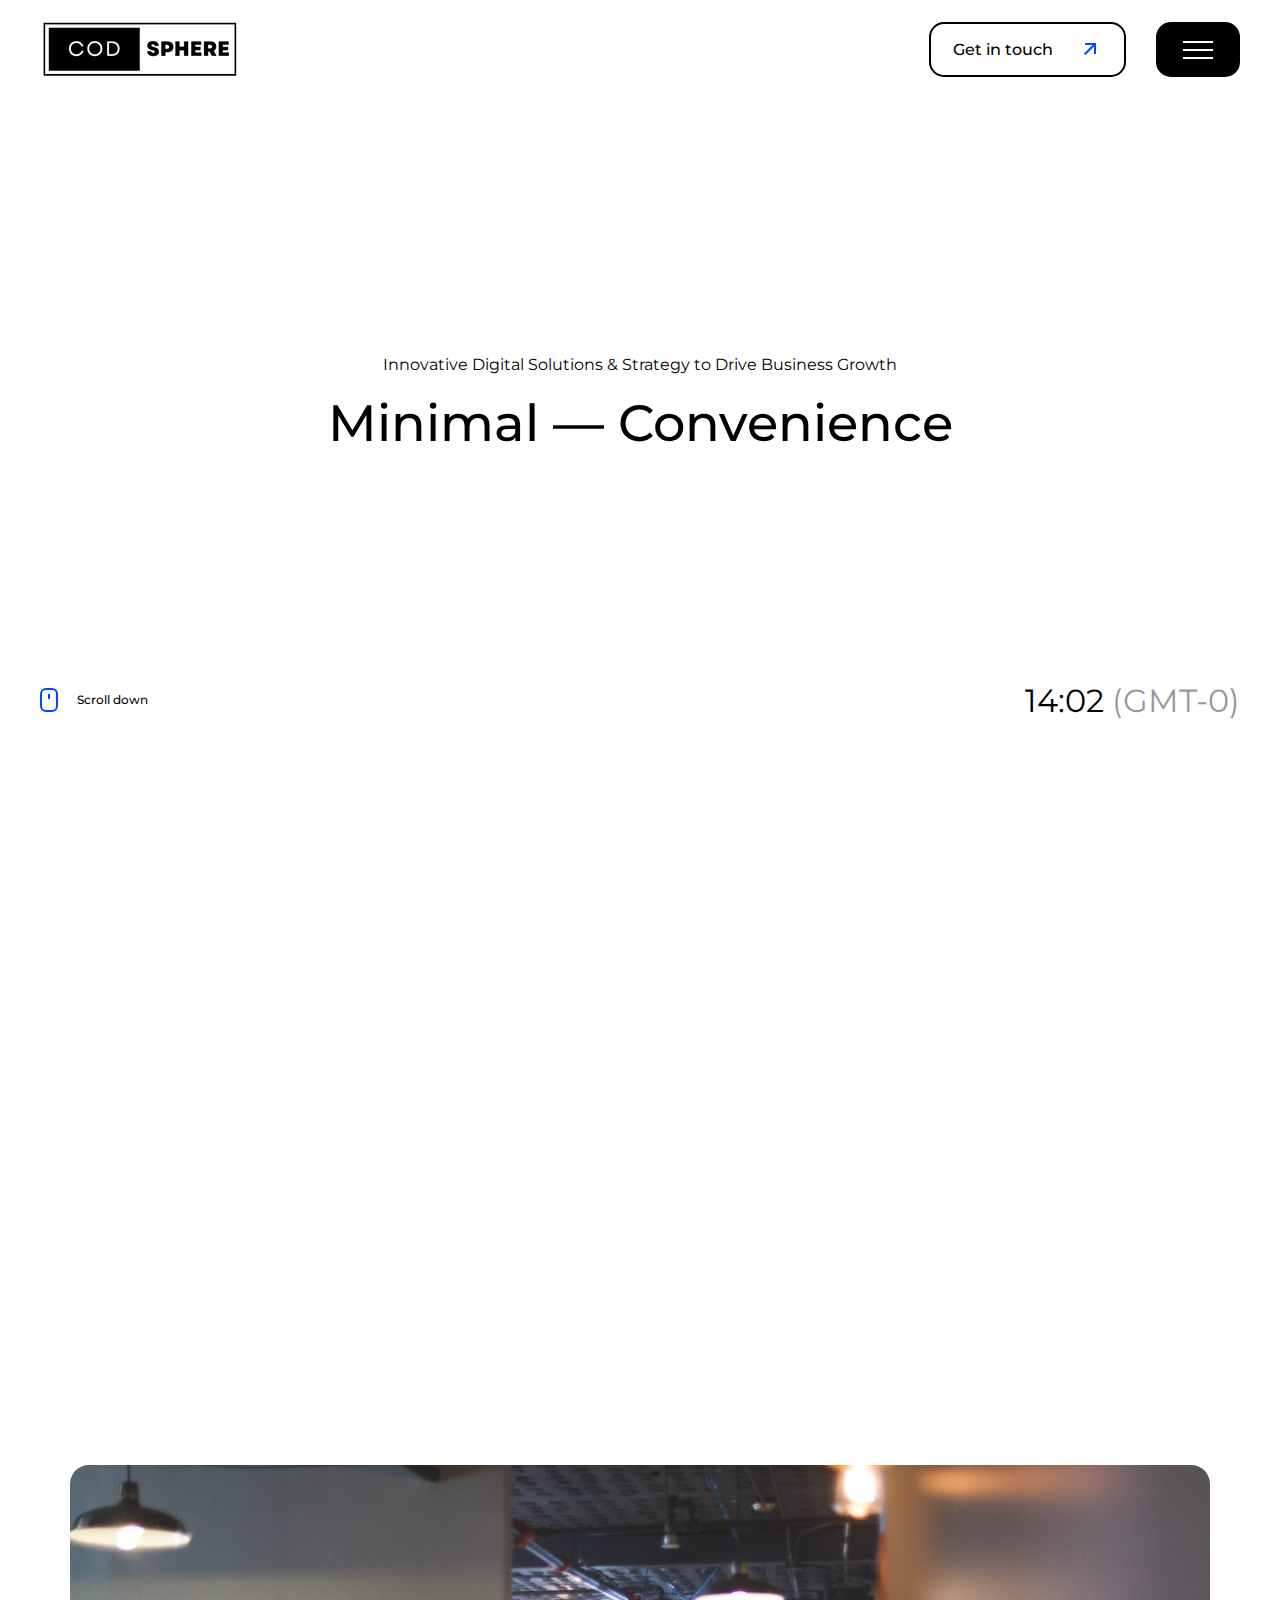
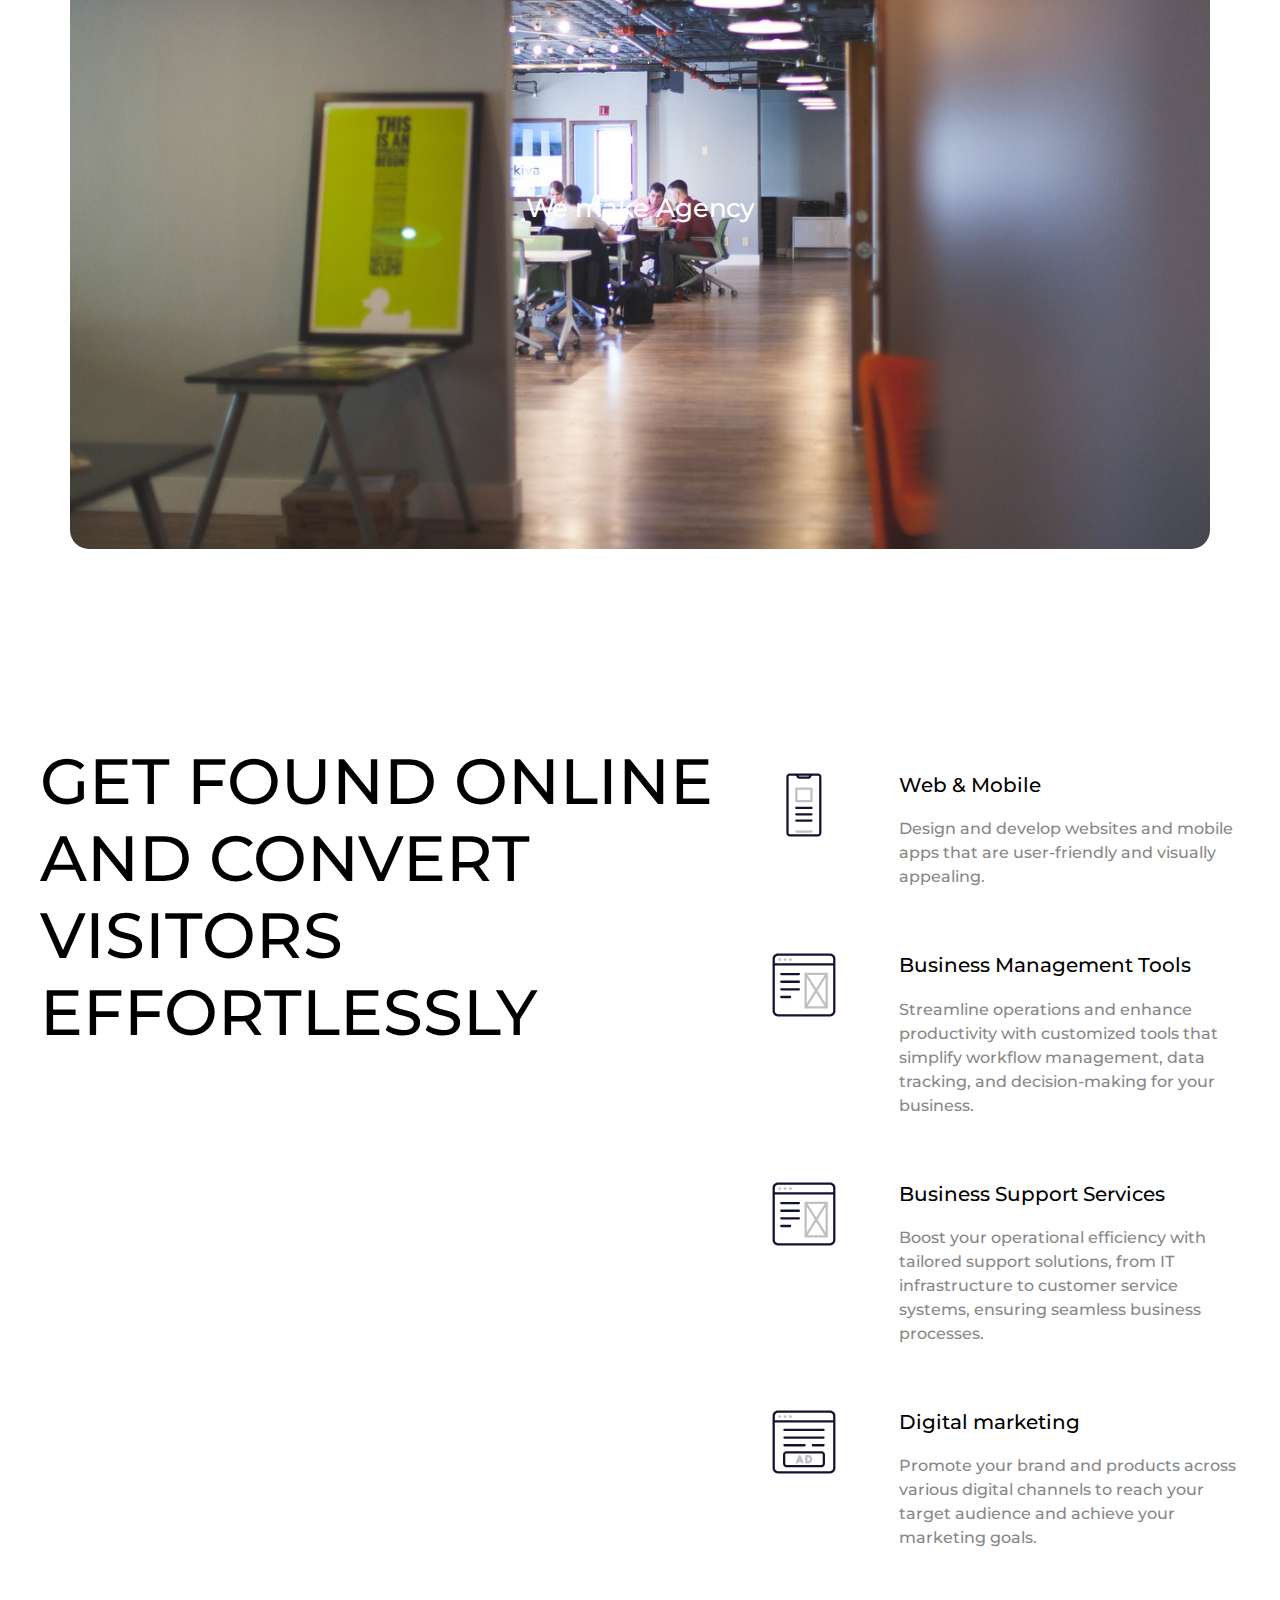
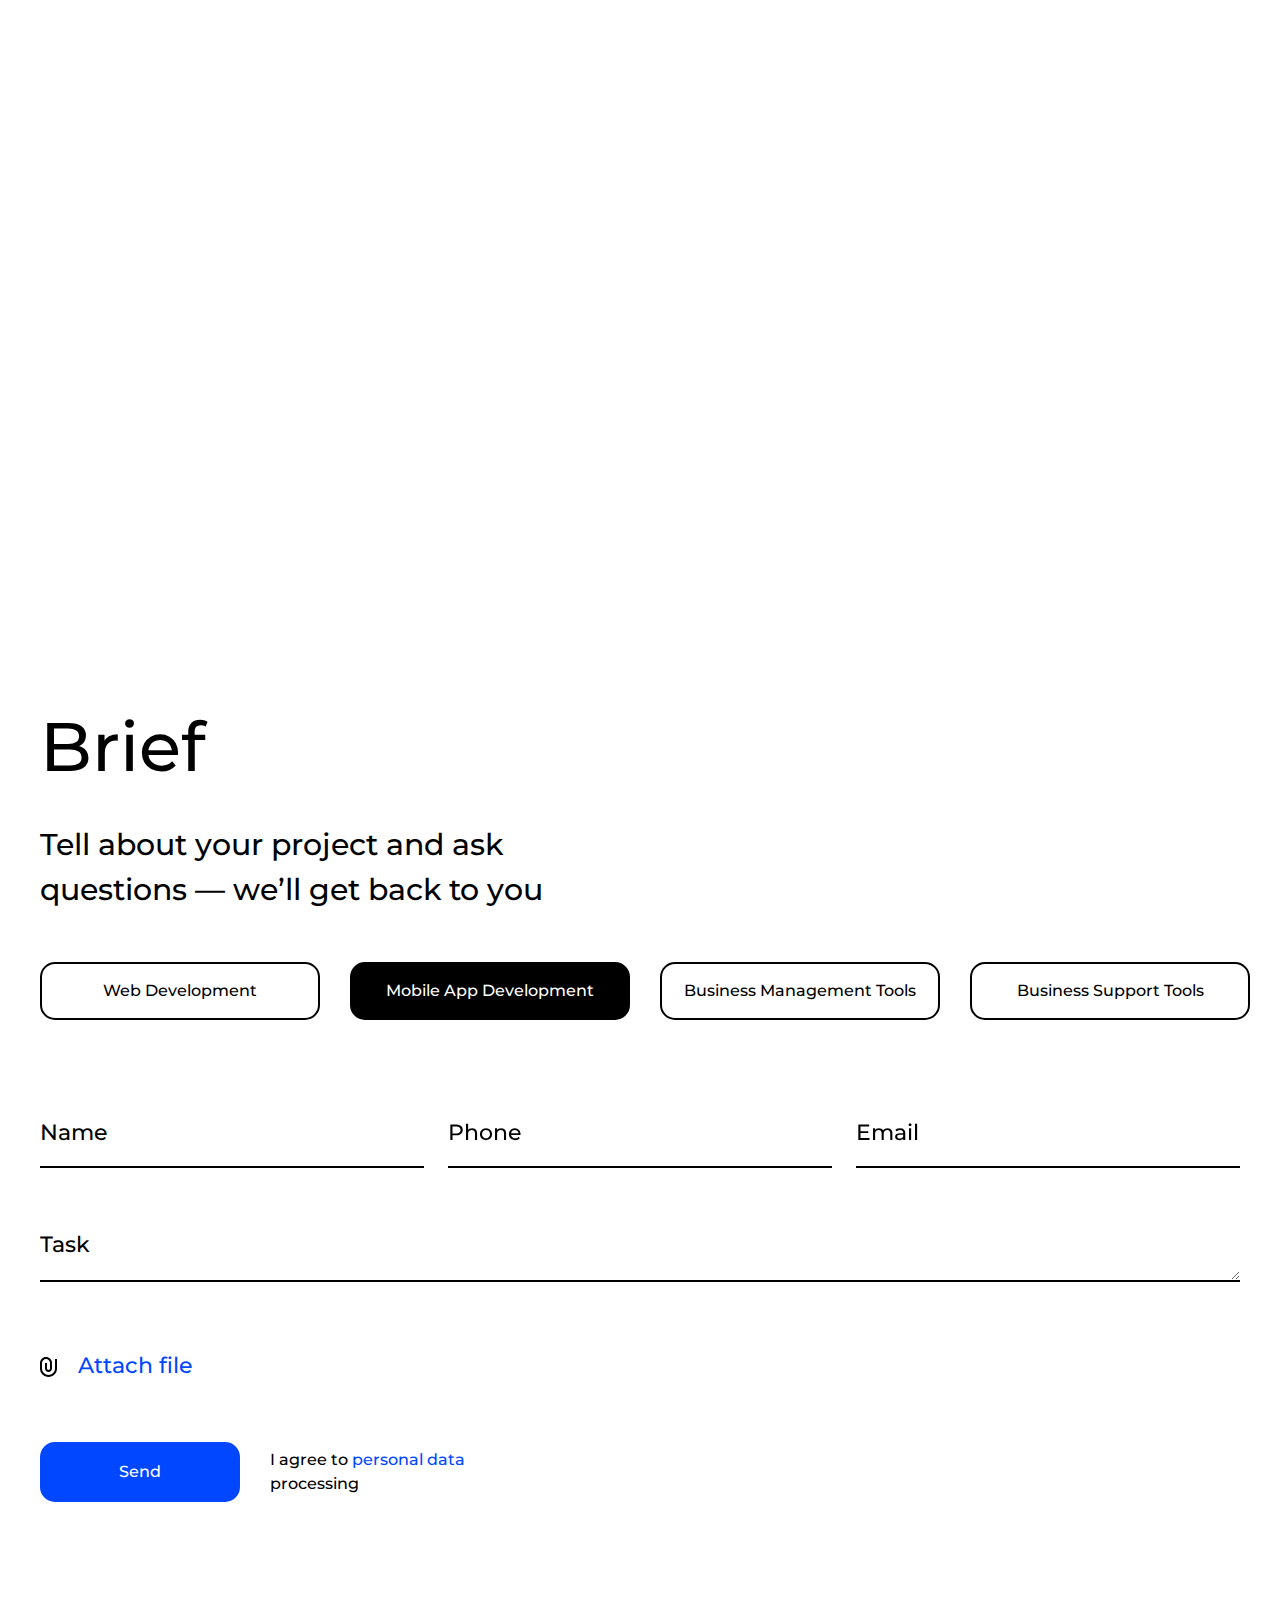
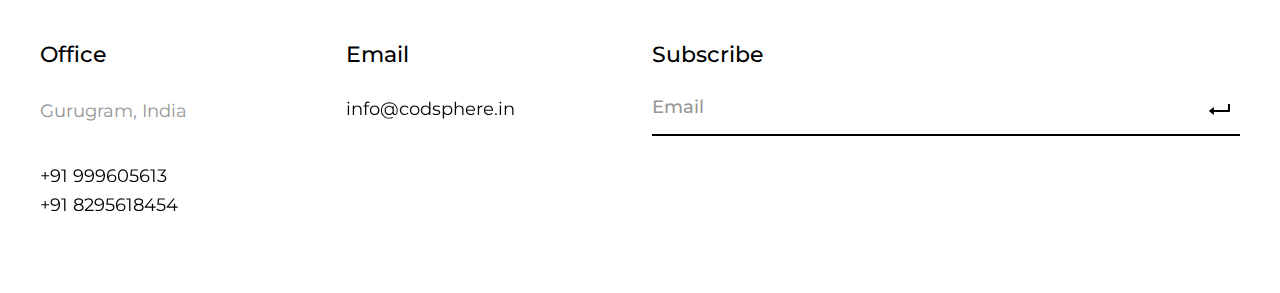
==== commit ca7d53a3: ""Updated title-sub2 text and added a newline character"" ====
--- a/index.html
+++ b/index.html
@@ -189,7 +189,8 @@
                     <div class="heading-full heading-center">
                         <div></div>
                         <div class="heading-titles">
-                            <h3 class="title-sub2">Innovative Digital Solutions & Strategy from Vancouver</h3>
+                            <h3 class="title-sub2">Innovative Digital Solutions & Strategy to  Drive Business Growth</h3>
+
                             <h1 class="title">Minimal — Convenience</h1>
                         </div>
                         <div class="heading-bottom mobile-center">
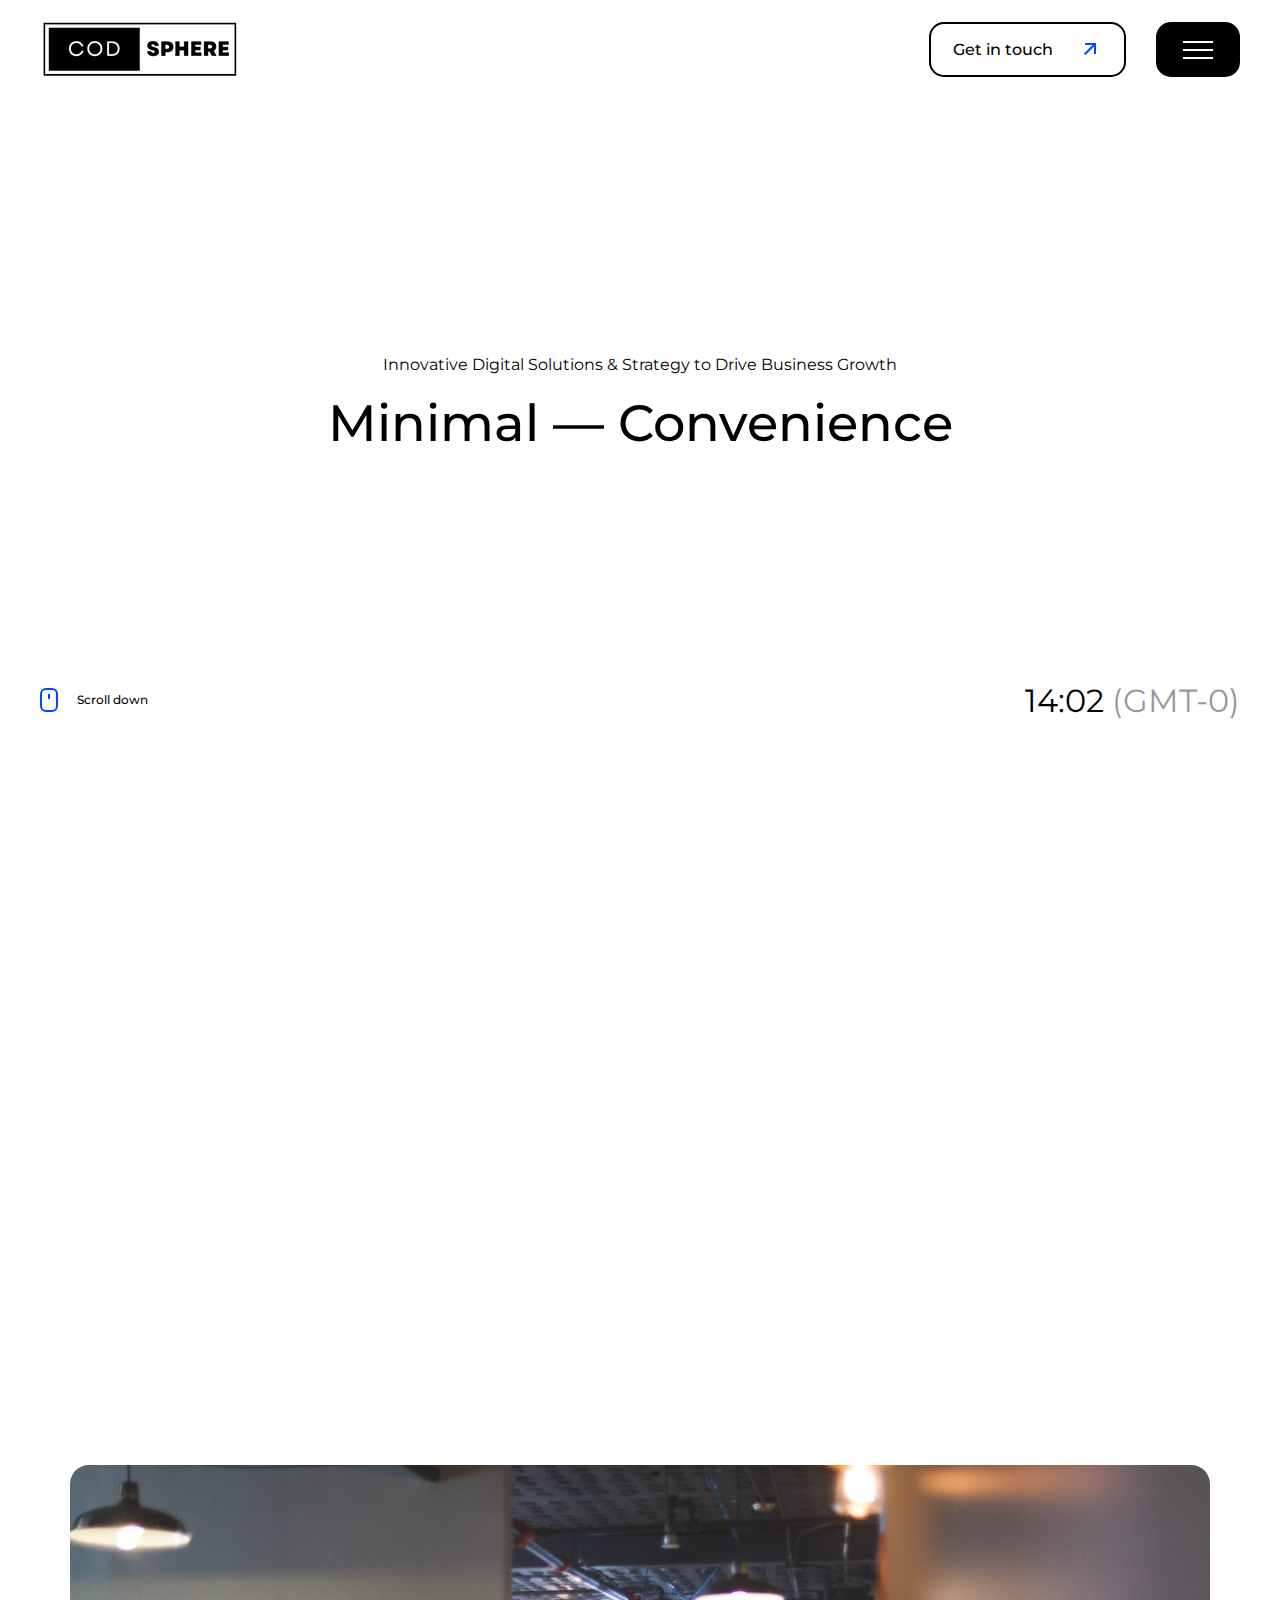
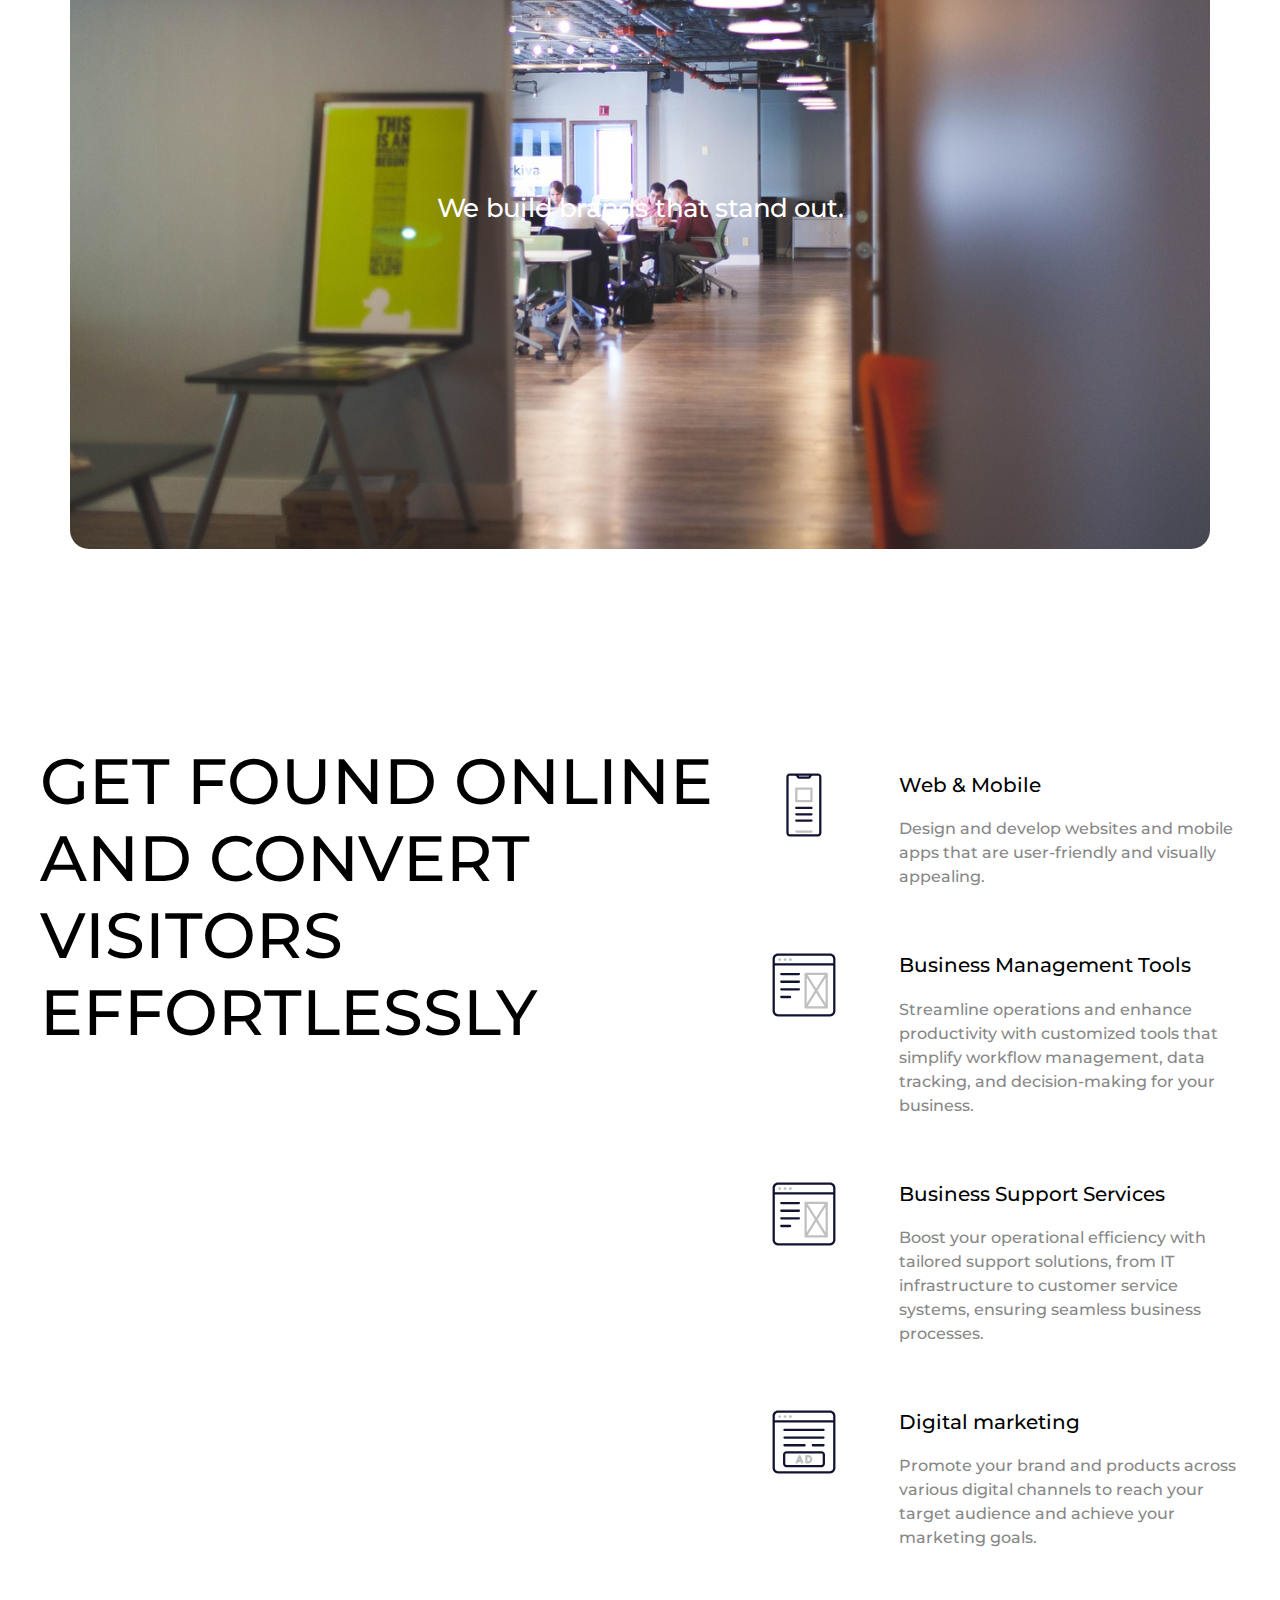
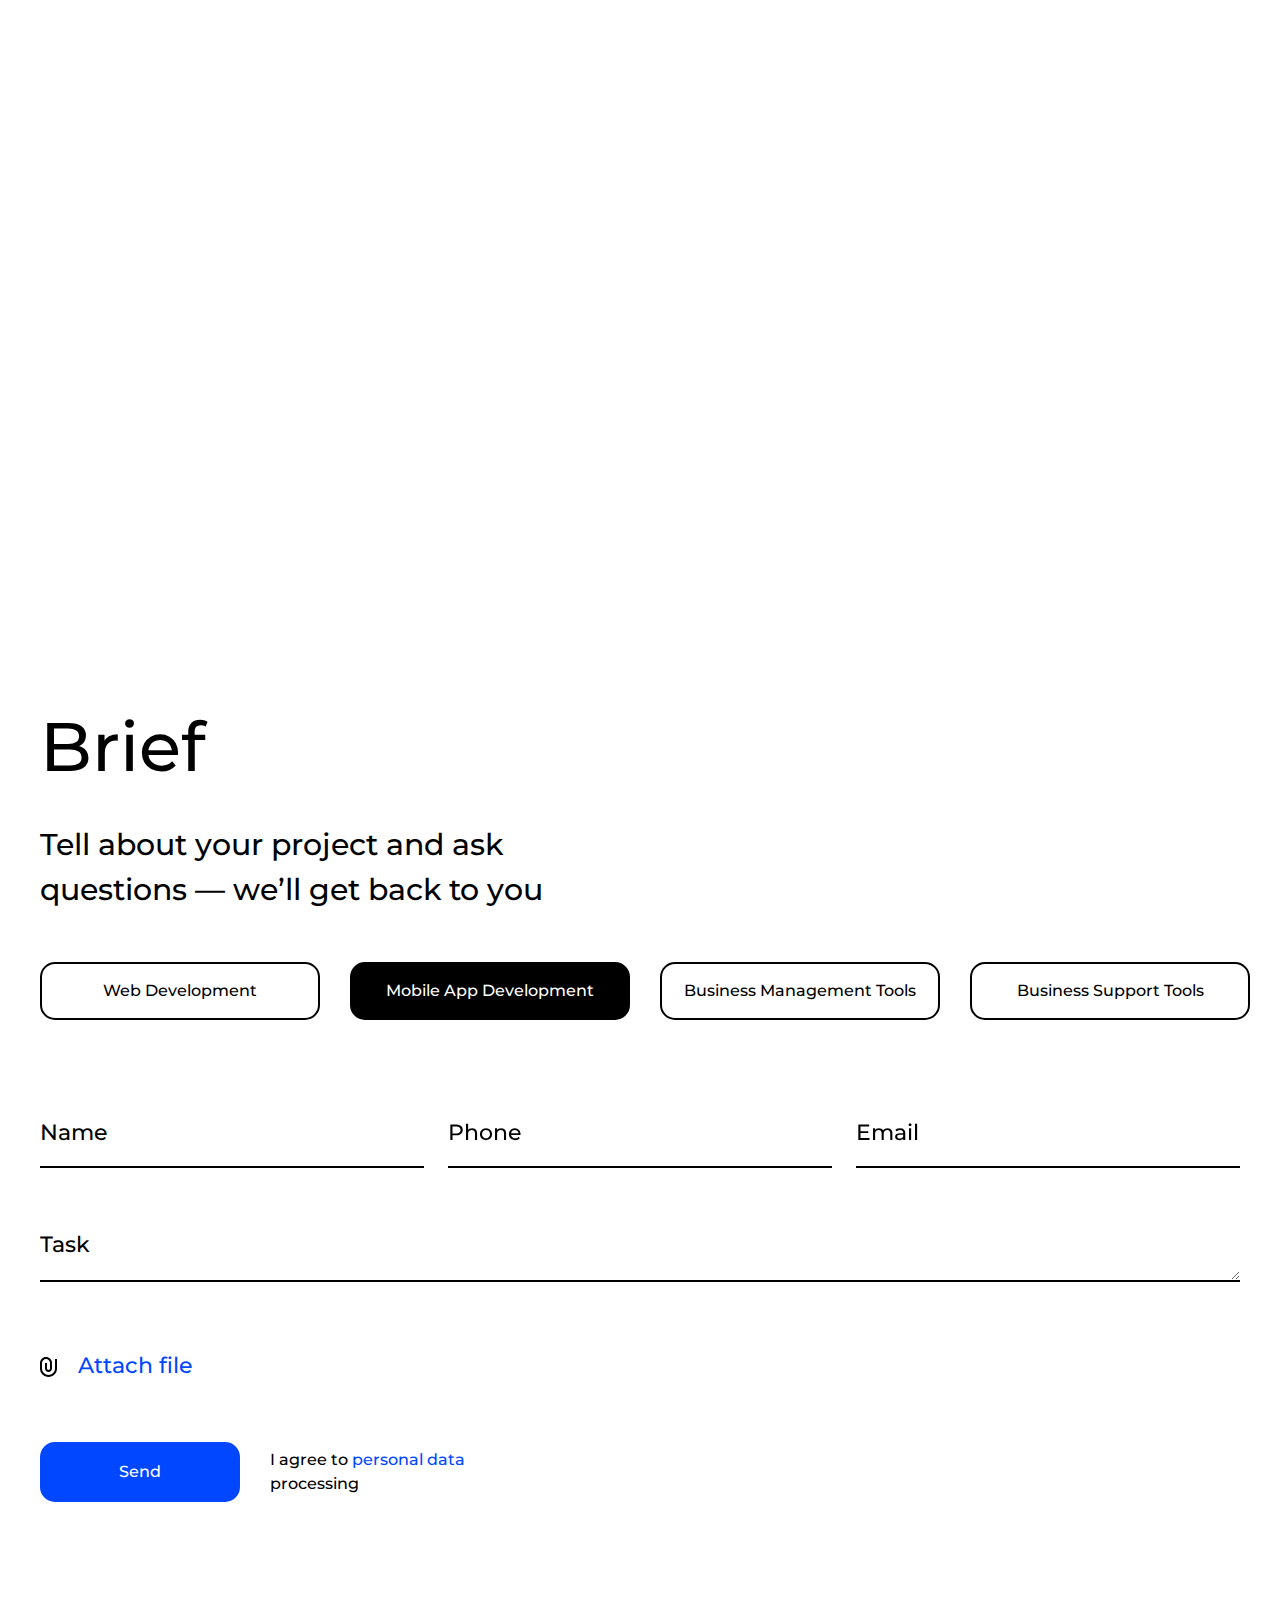
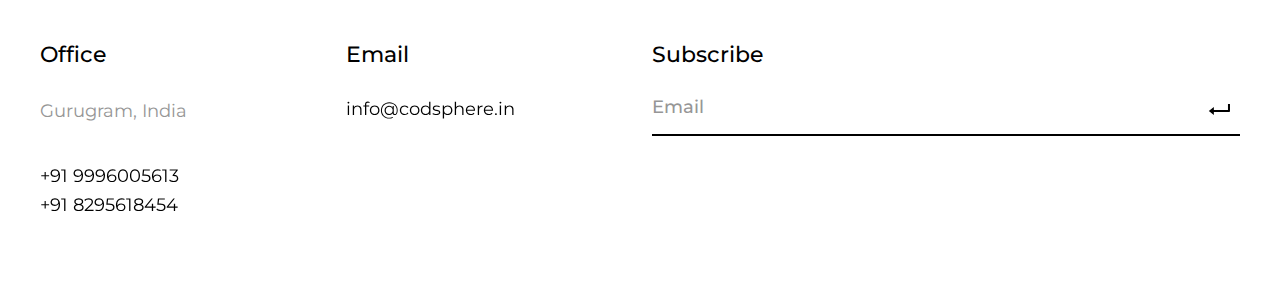
==== commit 6915da77: "about_us" ====
--- a/index.html
+++ b/index.html
@@ -70,8 +70,8 @@
                                     <div class="info-item">
                                         <h2>Office</h2>
                                         <p>Gurugram,India</p>
-                                        <a href="tel:+91999605613" class="hover-underline light-line">
-                                            <span class="link-text">+91 999605613</span>
+                                        <a href="tel:+919996005613" class="hover-underline light-line">
+                                            <span class="link-text">+91 9996005613</span>
                                         </a>
                                         <br>
                                         <a href="tel:+918295618454" class="hover-underline light-line">
@@ -92,8 +92,8 @@
                                         </a>
                                     </li>
                                     <li>
-                                        <a href="agency.html" class="mega-menu-link hover-underline light-line link-cursor">
-                                            <span class="link-text">Agency</span>
+                                        <a href="about_us.html" class="mega-menu-link hover-underline light-line link-cursor">
+                                            <span class="link-text">About Us</span>
                                         </a>
                                     </li>
                                     <!-- <li>
@@ -357,7 +357,7 @@
             <!-- Video Block Start -->
             <section class="about-video section-space">
                 <div class="container-fluid">
-                    <a href="agency.html" class="video-block hover-underline-trigger link-cursor">
+                    <a href="about_us.html" class="video-block hover-underline-trigger link-cursor">
                         <div class="video-media">
                             <video muted autoplay loop poster="assets/images/agency/service.jpg">
                                 <source src="assets/images/video/agency.mp4" type="video/mp4">
@@ -365,7 +365,7 @@
                         </div>
                         <div class="video-text">
                             <h3 class="hover-underline light-line">
-                                <span class="link-text">We make Agency</span>
+                                <span class="link-text">We build brands that stand out.</span>
                             </h3>
                         </div>
                     </a>
@@ -647,8 +647,8 @@
                             <p>
                                 Gurugram, India
                             </p>
-                            <a href="tel:+91 999605613" class="hover-underline">
-                                <span class="link-text">+91 999605613</span>
+                            <a href="tel:+91 9996005613" class="hover-underline">
+                                <span class="link-text">+91 9996005613</span>
                             </a>
                             <br>
                             <a href="tel:+91 8295618454" class="hover-underline">
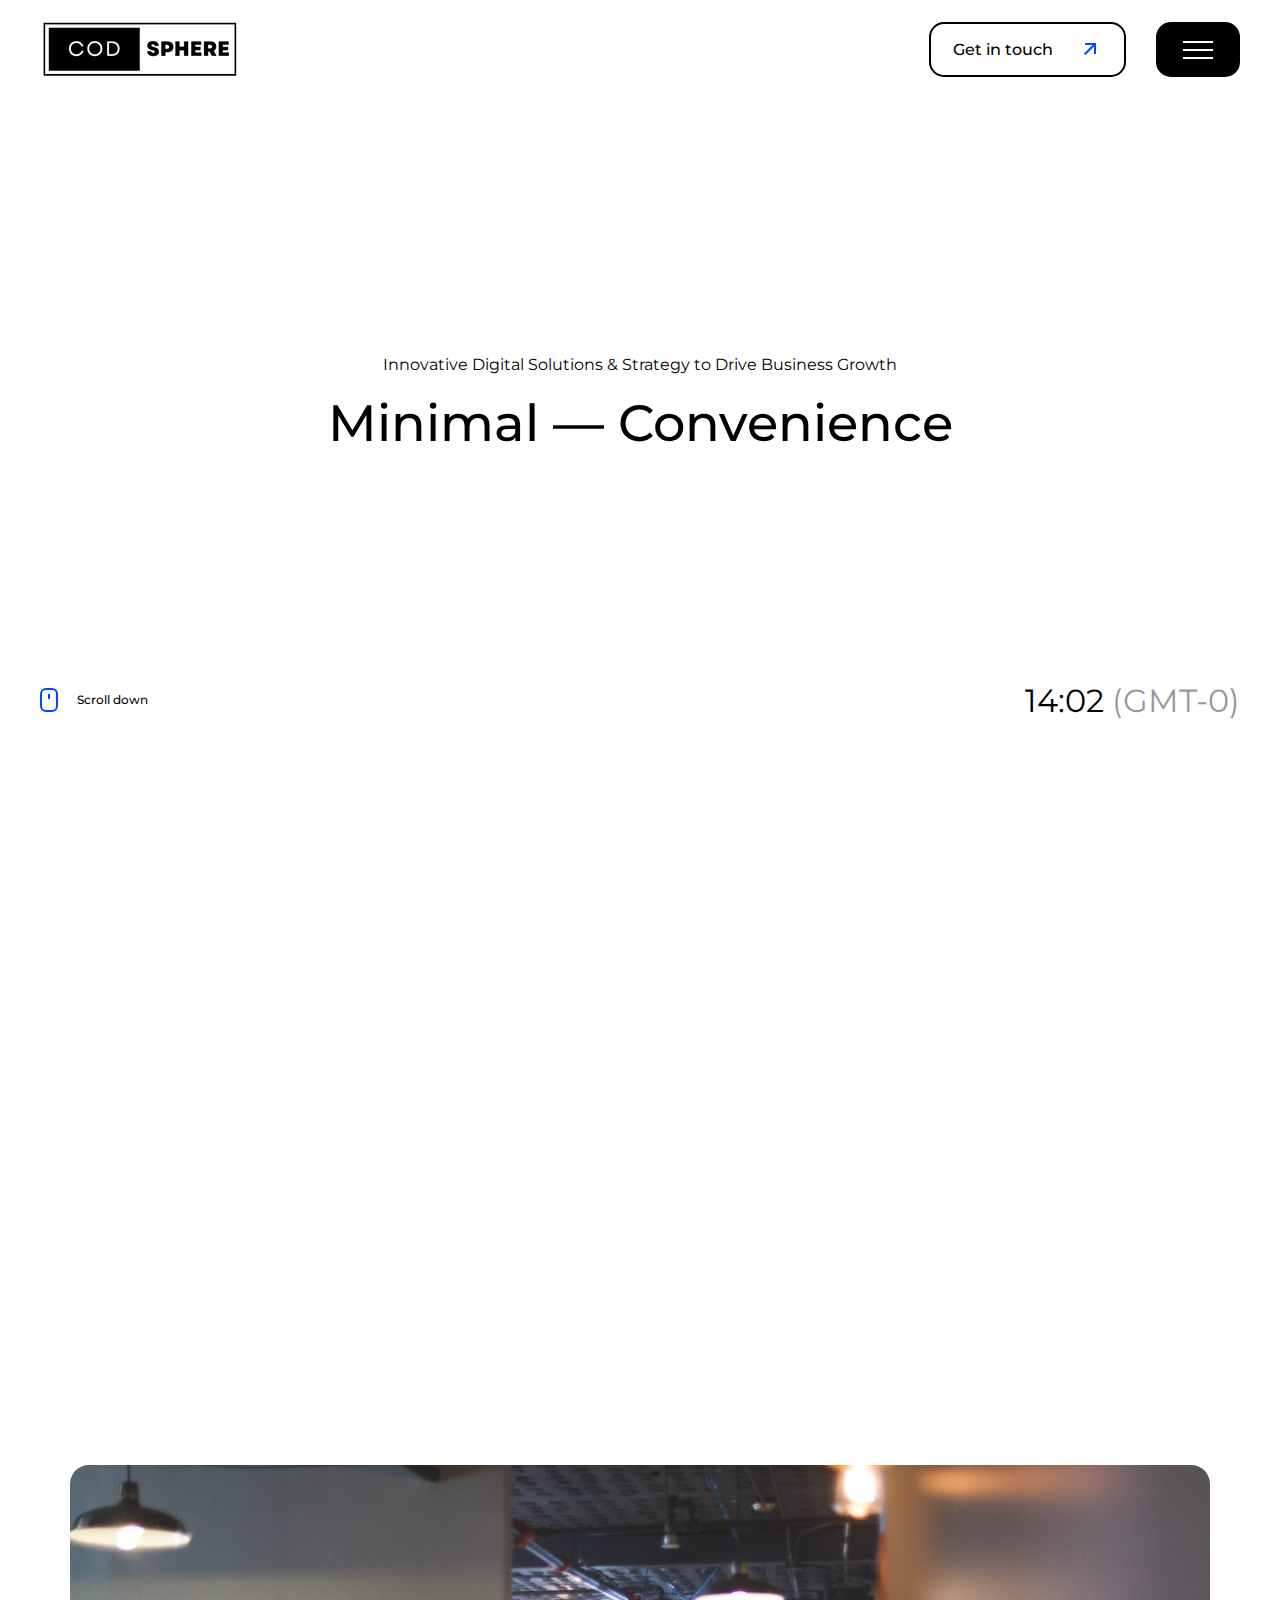
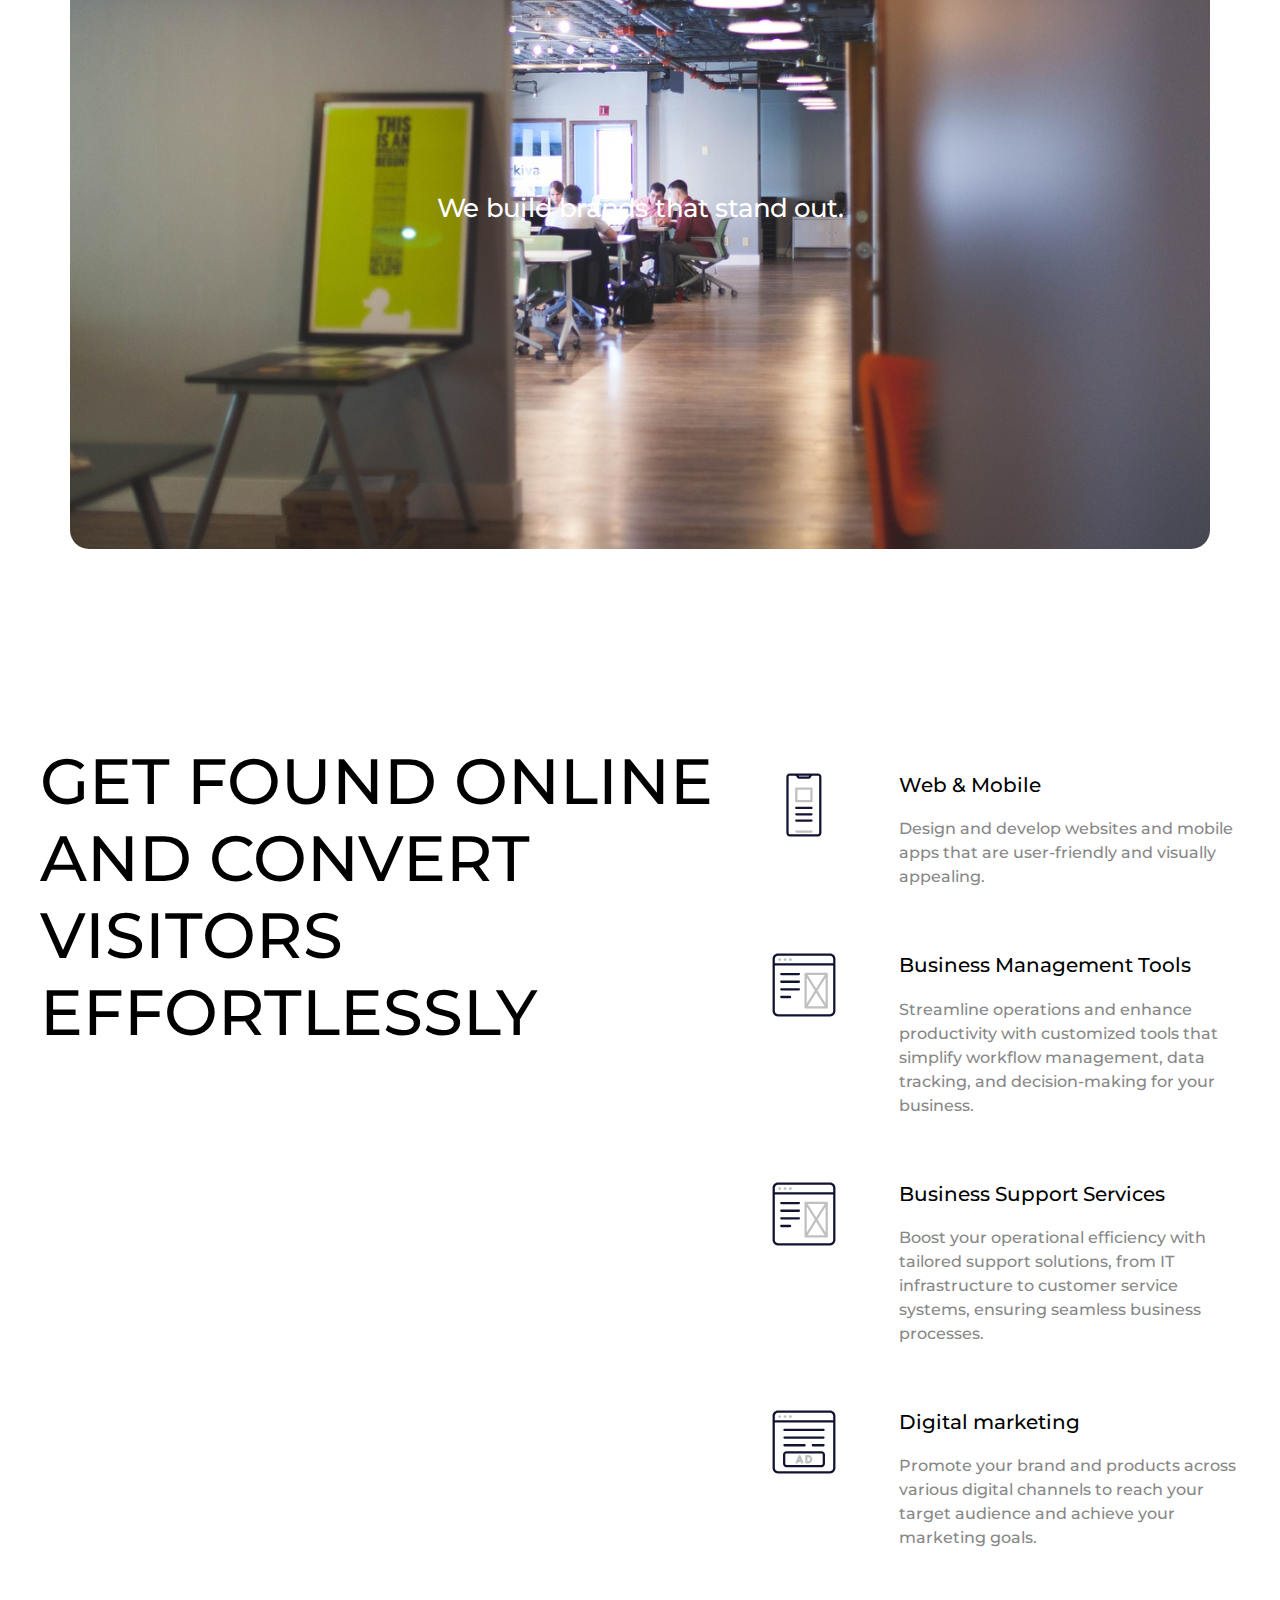
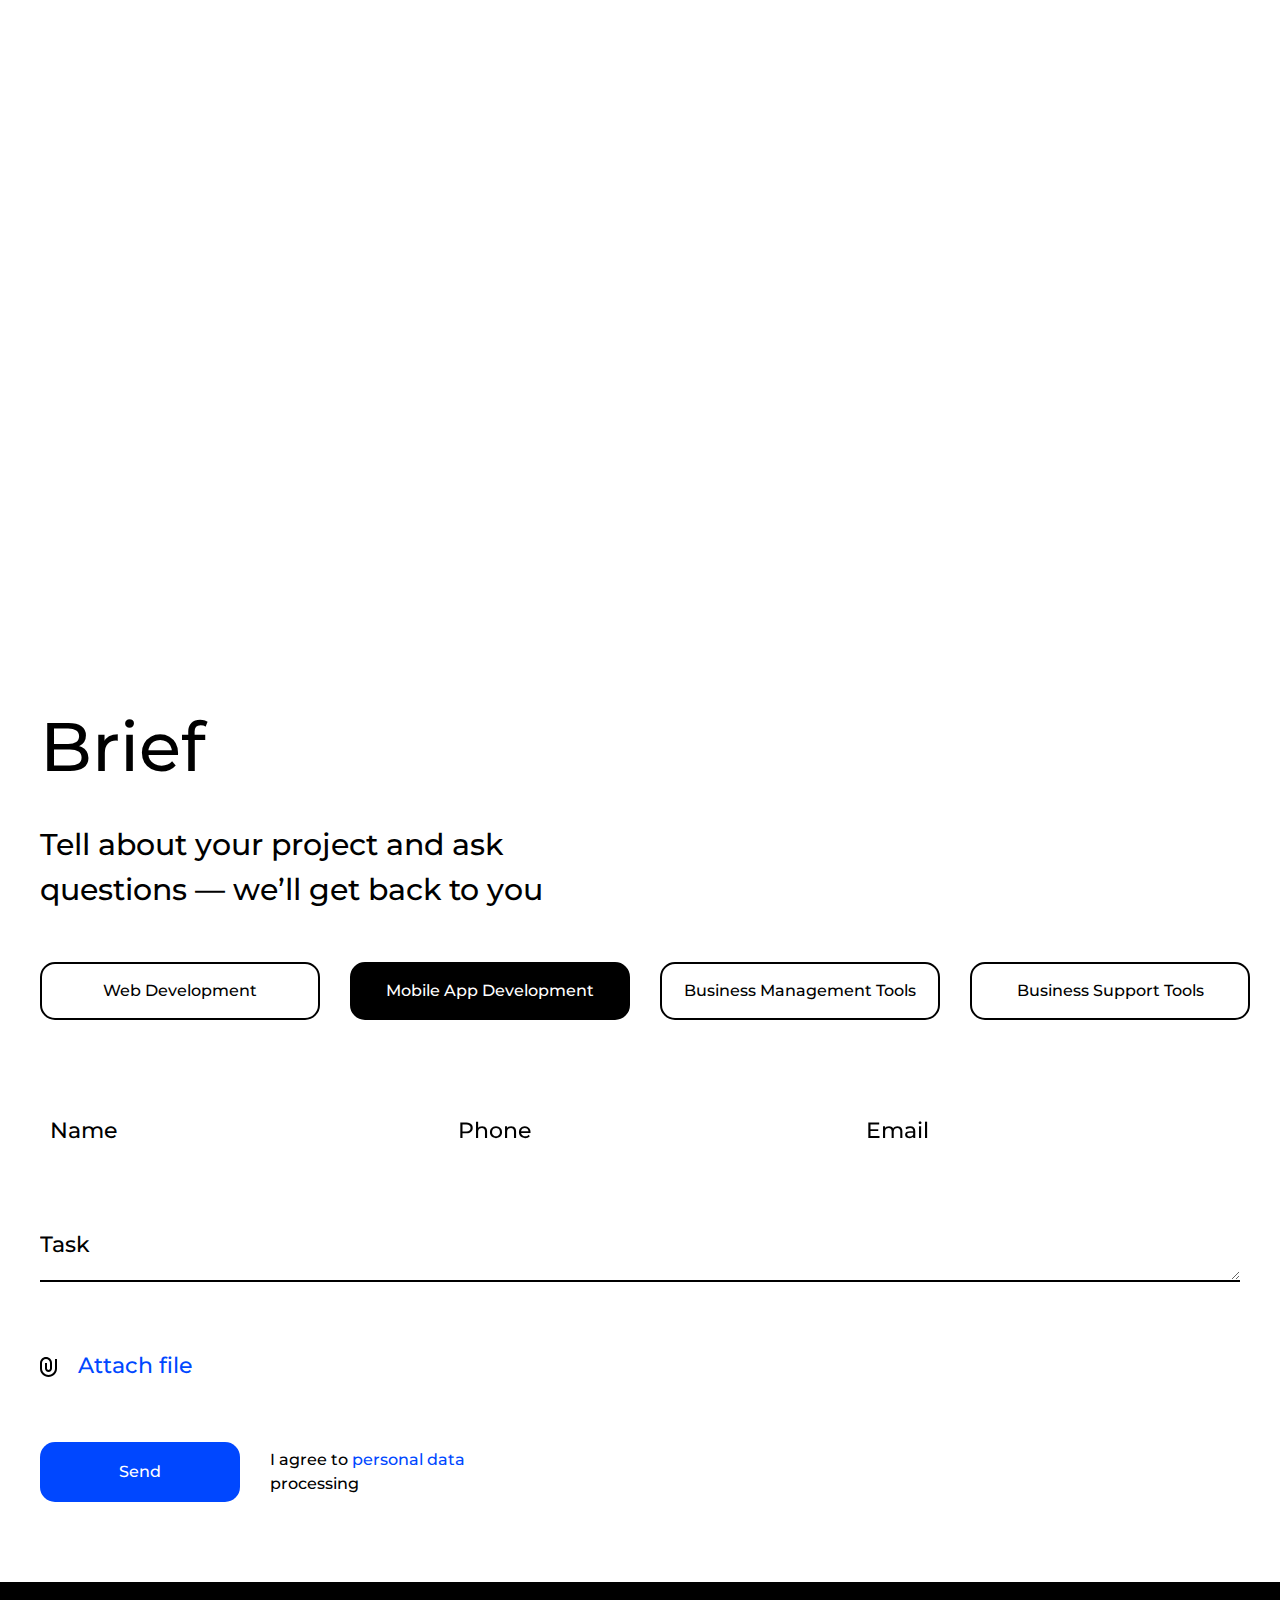
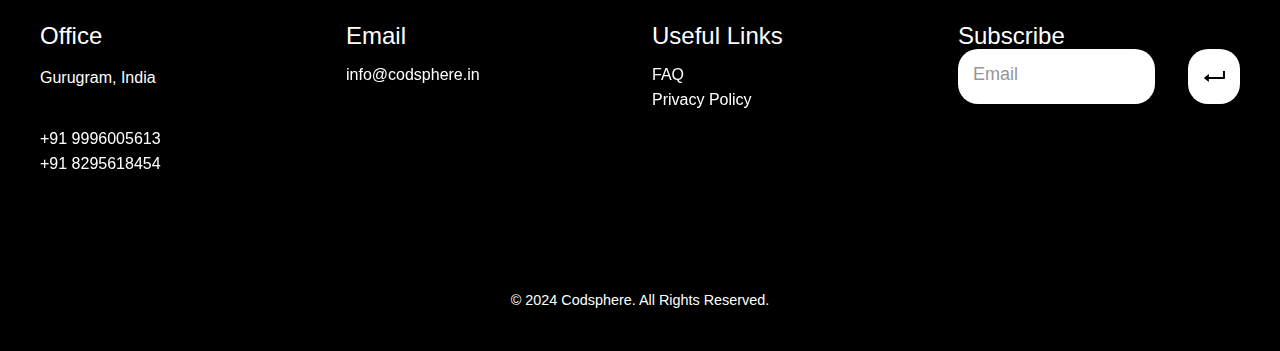
==== commit 3001251d: "Footer update" ====
--- a/index.html
+++ b/index.html
@@ -637,50 +637,61 @@
         </main>
         <!-- Page Content End -->
 
-        <!-- Page Footer -->
-        <footer class="page-footer">
-            <div class="container-fluid">
-                <div class="row">
-                    <div class="col-lg-3 col-md-6 col-12">
-                        <div class="footer-column">
-                            <h2 class="footer-title">Office</h2>
-                            <p>
-                                Gurugram, India
-                            </p>
-                            <a href="tel:+91 9996005613" class="hover-underline">
-                                <span class="link-text">+91 9996005613</span>
-                            </a>
-                            <br>
-                            <a href="tel:+91 8295618454" class="hover-underline">
-                                <span class="link-text">+91 8295618454</span>
-                            </a>
-                        </div>
-                    </div>
-                    <div class="col-lg-3 col-md-6 col-12">
-                        <div class="footer-column">
-                            <h2 class="footer-title">Email</h2>
-                            <a href="mailto:info@codsphere.in" class="hover-underline">
-                                <span class="link-text">info@codsphere.in</span>
-                            </a>
-                        </div>
-                    </div>
-                    <div class="col-lg-6 col-12">
-                        <div class="footer-column">
-                            <h2 class="footer-title">Subscribe</h2>
-                            <form class="subscribe">
-                                <input type="text" class="form-input" placeholder="Email">
-                                <button class="subscribe-submit">
-                                    <svg width="22" height="11" viewBox="0 0 22 11" fill="none" xmlns="http://www.w3.org/2000/svg">
-                                        <path d="M5.85067 8H20.9751C21.2425 8 21.499 7.89464 21.6881 7.70711C21.8772 7.51957 21.9834 7.26522 21.9834 7V0H19.9668V6H5.85067V3L0.809193 7L5.85067 11V8Z" fill="black"/>
-                                    </svg>
-                                </button>
-                            </form>
-                        </div>
-                    </div>
+<!-- Page Footer -->
+<footer class="page-footer">
+    <div class="container-fluid">
+        <div class="row">
+            <div class="col-lg-3 col-md-6 col-12">
+                <div class="footer-column">
+                    <h2 class="footer-title">Office</h2>
+                    <p>
+                        Gurugram, India
+                    </p>
+                    <a href="tel:+919996005613" class="hover-underline">
+                        <span class="link-text">+91 9996005613</span>
+                    </a><br>
+                    <a href="tel:+918295618454" class="hover-underline">
+                        <span class="link-text">+91 8295618454</span>
+                    </a>
                 </div>
             </div>
-        </footer>
-        <!-- Page Footer End -->
+            <div class="col-lg-3 col-md-6 col-12">
+                <div class="footer-column">
+                    <h2 class="footer-title">Email</h2>
+                    <a href="mailto:info@codsphere.in" class="hover-underline">
+                        <span class="link-text">info@codsphere.in</span>
+                    </a>
+                </div>
+            </div>
+            <div class="col-lg-3 col-md-6 col-12">
+                <div class="footer-column">
+                    <h2 class="footer-title">Useful Links</h2>
+                    <a href="FAQ.html" class="hover-underline">FAQ</a><br>
+                    <a href="Privacypolicy.html" class="hover-underline">Privacy Policy</a>
+                </div>
+            </div>
+            <div class="col-lg-3 col-12">
+                <div class="footer-column">
+                    <h2 class="footer-title">Subscribe</h2>
+                    <form class="subscribe">
+                        <input type="text" class="form-input" placeholder="Email">
+                        <button class="subscribe-submit">
+                            <svg width="22" height="11" viewBox="0 0 22 11" fill="none" xmlns="http://www.w3.org/2000/svg">
+                                <path d="M5.85067 8H20.9751C21.2425 8 21.499 7.89464 21.6881 7.70711C21.8772 7.51957 21.9834 7.26522 21.9834 7V0H19.9668V6H5.85067V3L0.809193 7L5.85067 11V8Z" fill="black"/>
+                            </svg>
+                        </button>
+                    </form>
+                </div>
+            </div>
+        </div>
+        <!-- Copyright section -->
+        <div class="footer-copyright">
+            <center>&copy; 2024 Codsphere. All Rights Reserved.</center> 
+        </div>
+    </div>
+</footer>
+<!-- Page Footer End -->
+
     </div>
     <!-- Page Wrapper End -->
 
--- a/assets/css/style.css
+++ b/assets/css/style.css
@@ -1664,3 +1664,1512 @@
     height: 100%;
     object-fit: cover
 }
+
+/* Footer Styling */
+.page-footer {
+    background-color: black;
+    color: white;
+    padding: 40px 0;
+    font-family: Arial, sans-serif;
+}
+
+.footer-column {
+    margin-bottom: 20px;
+}
+
+.footer-title {
+    font-size: 20px;
+    margin-bottom: 10px;
+    color: white;
+}
+
+.footer-column p,
+.footer-column a {
+    color: white;
+    font-size: 16px;
+    text-decoration: none;
+}
+
+.footer-column a:hover {
+    text-decoration: underline;
+}
+
+.subscribe {
+    display: flex;
+    align-items: center;
+    margin-top: 10px;
+}
+
+.form-input {
+    padding: 10px;
+    width: 70%;
+    border: none;
+    border-radius: 4px;
+    margin-right: 10px;
+    font-size: 14px;
+}
+
+.subscribe-submit {
+    background-color: white;
+    border: none;
+    padding: 8px;
+    cursor: pointer;
+    border-radius: 4px;
+}
+
+.subscribe-submit svg path {
+    fill: black;
+}
+
+.footer-links {
+    text-align: center;
+    margin-top: 20px;
+    font-size: 14px;
+}
+
+.footer-links a {
+    color: white;
+    text-decoration: none;
+    margin: 0 5px;
+}
+
+.footer-links a:hover {
+    color: #ddd;
+    text-decoration: underline;
+}
+
+
+Share
+
+
+You said:
+write a resume objective for scotiabank job as itle:  Financial Advisor - Vancouver & Richmond District (Future Opportunities)
+
+Requisition ID: 207779
+
+Join a purpose driven winning team, committed to results, in an inclusive and high-performing culture.
+ 
+About the role
+What your role will be…
+Financial Advisor
+At Scotiabank we help employees build their futures – where they can be themselves, and win together. With a commitment to diversity and inclusion and a performance-oriented culture that includes coaching, learning, and development – there are endless possibilities. At Scotiabank – you can make an impact. You help make the futures of our 25 million customers happen. You can find your future here.
+What you’ll be doing…
+Our Advisors are customer-centric and able to connect with people in a relatable way. As an essential member of the Canadian Banking Branch network, our focus is to provide exceptional service throughout the customer’s journey by:
+Taking a proactive approach to discovering our customer needs, listening to understand what they are asking for
+Educating our customers, providing relevant insights and expert advice
+Building our customer’s comprehensive plans using a holistic approach to help them achieve their goals
+Nurturing strong, long-standing relationships
+Developing, retaining and growing the branch business by delivering against individual and team sales goals that support a positive customer experience
+
+
+
+
+
+Current objective : Results-driven professional with a strong foundation in data analytics, programming, and business process optimization. I hold a Post-Baccalaureate Diploma in Computer and Information Systems – Data Analytics, with hands-on experience in ETL processes, data modeling, and operational analytics. I aim to leverage my skills in business analysis, change management, and technical solution design to streamline processes, improve system efficiency, and support organizational goals. Eager to relocate and contribute to driving strategic initiatives for measurable business impact.
+ChatGPT said:
+ChatGPT
+Memory updated
+Here's an objective tailored for the Financial Advisor role at Scotiabank:
+
+"Customer-focused and results-driven professional with a strong foundation in business analysis, data analytics, and process optimization. Leveraging a Post-Baccalaureate Diploma in Computer and Information Systems and experience in customer relationship management, I aim to enhance client satisfaction and help customers achieve their financial goals. With a commitment to providing relevant insights, fostering lasting relationships, and meeting sales targets, I am excited to contribute to Scotiabank's mission of delivering impactful, holistic financial solutions to support growth in the Vancouver & Richmond District."
+
+
+
+
+
+
+You said:
+write a cover letter as well
+ChatGPT said:
+ChatGPT
+Certainly! Here's a cover letter draft tailored to the Financial Advisor position:
+
+[Your Name]
+[Your Address]
+[City, Province, Postal Code]
+[Your Email Address]
+[Your Phone Number]
+[Date]
+
+Hiring Manager
+Scotiabank
+[Branch Address - if known]
+Vancouver & Richmond District
+
+Dear Hiring Manager,
+
+I am excited to express my interest in the Financial Advisor role (Requisition ID: 207779) at Scotiabank. With a strong background in customer relationship management, data analytics, and business process optimization, I am drawn to this opportunity to contribute to a customer-centric, results-driven team in the Vancouver & Richmond District. Scotiabank’s commitment to fostering an inclusive culture that values continuous learning and growth aligns perfectly with my career goals and passion for delivering impactful financial solutions.
+
+In my previous roles, I have successfully managed and strengthened client relationships by providing tailored solutions that align with their goals. At BusinessNext, where I served as a Business Analyst, I managed CRM processes for clients including RBC and TransUnion, using tools like SQL and Python to deliver insights that enhanced decision-making and client satisfaction. Additionally, my recent experience as a Business Development Analyst at Scott Asbestos allowed me to expand my expertise in growing business revenue through strategic planning, cybersecurity enhancements, and seamless CRM integrations. This background has refined my ability to assess customer needs holistically, nurture relationships, and provide insights that create meaningful customer experiences.
+
+As a Scotiabank Financial Advisor, I look forward to leveraging my skills in analytics and relationship management to support the bank’s mission of helping customers build their financial futures. My technical skills in data analysis, combined with my experience in customer-focused roles, will allow me to deliver personalized financial guidance, strengthen long-term client relationships, and exceed sales objectives in collaboration with my team.
+
+Thank you for considering my application. I am eager to bring my expertise in financial advisory and commitment to excellent customer service to Scotiabank, and I look forward to discussing how my background aligns with your team’s goals. Please feel free to contact me at [Your Phone Number] or [Your Email Address] to arrange a conversation.
+
+Warm regards,
+[Your Name]
+
+Let me know if you'd like any adjustments!
+
+
+
+
+
+
+You said:
+what will be the answer of the following question ifI am an indian in canada - Do you identify as a member of a visible minority?
+ChatGPT said:
+ChatGPT
+In Canada, "visible minority" refers to persons who are non-Caucasian in race or non-white in color, excluding Indigenous peoples. As an Indian, you would be considered part of a visible minority in Canada, so you could answer "Yes" to this question.
+
+
+
+
+
+
+You said:
+I am straight so what will it be called hetro sexual ?
+ChatGPT said:
+ChatGPT
+Memory updated
+Yes, being straight is typically referred to as "heterosexual," meaning you are attracted to people of the opposite gender.
+
+
+
+
+
+
+You said:
+ What interests you about working at Scotiabank?; I am a customer as well , intially loved scene points option to help students and now looking to work 
+ChatGPT said:
+ChatGPT
+Here's a response that ties in your personal experience and enthusiasm for working at Scotiabank:
+
+"I’m interested in working at Scotiabank because I’ve experienced firsthand how the bank supports its customers, especially students, with great options like the SCENE points program. Initially, I appreciated how Scotiabank understood the needs of students by offering unique benefits that make a real difference. Now, as a professional, I’m inspired to join the team and contribute to the bank's mission of delivering exceptional service. I’m drawn to Scotiabank's commitment to fostering inclusive, customer-focused relationships and am excited about the opportunity to help clients achieve their financial goals."
+
+This highlights your connection with the bank as both a customer and a potential team member!
+
+
+
+
+
+
+You said:
+ Is Scotiabank able to register your accreditation with the appropriate Securities Commission? If NO, is there anything that would preclude you from becoming a Registered Representative to sell Mutual Funds?
+ChatGPT said:
+ChatGPT
+For this question, you could respond based on your current credentials and whether you meet the eligibility criteria for mutual fund licensing in Canada.
+
+If you’re not yet registered or accredited, you might respond as follows:
+
+"At this time, I am not accredited with the necessary Securities Commission. However, there is nothing that would preclude me from becoming a Registered Representative to sell mutual funds. I am fully committed to completing any required certifications and licensing to meet Scotiabank’s standards and regulatory requirements."
+
+Or, if you already hold mutual funds accreditation, you could say:
+
+"Yes, I am fully accredited to sell mutual funds and meet the requirements for registration with the appropriate Securities Commission."
+
+Let me know if you'd like more details on becoming accredited if needed!
+
+
+
+
+
+
+You said:
+ Scotiabank is an equal opportunity employer. We provide accommodation at each stage of our interview process and during employment. For the interview process this can include (but is not limited to) services such as accessible interview sites, alternate format documents (large font, electronic documents, Braille) and interpreters. Can we provide accommodation for your telephone/next interview?
+ChatGPT said:
+ChatGPT
+If you don’t require any specific accommodations, you could respond with:
+
+"Thank you for offering accommodations for the interview process. At this time, I don’t require any specific accommodations, but I appreciate Scotiabank’s commitment to accessibility and inclusivity."
+
+Or, if you need a specific accommodation, you could respond with details about what would support you best. Let me know if you’d like help wording that!
+
+
+
+
+
+
+You said:
+ If you are currently employed, why are you looking for a new position at this time?:its a contract job , looking for better growth 
+ChatGPT said:
+ChatGPT
+Here's a response that highlights your reasons for seeking a new position at Scotiabank:
+
+"I’m currently working on a contract basis, which has provided me with valuable experience and skills development. However, I’m now looking for a more permanent role with opportunities for growth and career advancement. I’m particularly drawn to Scotiabank because of its strong commitment to employee development, inclusive culture, and the opportunity to make a meaningful impact in clients' financial journeys."
+
+This answer conveys both your motivation for growth and enthusiasm for the role at Scotiabank.
+
+
+
+
+
+
+You said:
+Do you have experience working in an environment with goals and/or targets?
+ChatGPT said:
+ChatGPT
+You can respond affirmatively, highlighting your relevant experiences:
+
+"Yes, I have experience working in environments with goals and targets. In my previous roles, particularly as a Business Analyst at BusinessNext and as a Business Development Analyst at Scott Asbestos, I was responsible for managing CRM processes and implementing improvements that directly impacted sales targets and client satisfaction. I collaborated with teams to set and achieve specific performance goals, which involved analyzing data and developing strategies to meet and exceed those targets. This experience has helped me develop a strong results-oriented mindset and the ability to thrive in a goal-driven environment."
+
+Feel free to adjust any specifics or details to better fit your experiences!
+
+
+2/2
+
+You said:
+write a mail : hi Pia, I have applied for the role of financial advisor: 207779, the only issue is right now I am travelling outside canada for few days and won't be able to take call. can u please reach on my email: kirtisethi22@gmail.com. Whatsapp call on (236) 869 7242 works too
+ChatGPT said:
+ChatGPT
+Here's a draft for your email:
+
+Subject: Application for Financial Advisor Role - Requisition ID: 207779
+
+Hi Pia,
+
+I hope this message finds you well. I have applied for the Financial Advisor position (Requisition ID: 207779) at Scotiabank. I wanted to inform you that I am currently traveling outside Canada for a few days and will not be available for a phone call.
+
+If you need to reach me, please feel free to contact me via email at kirtisethi22@gmail.com. Additionally, I am available for WhatsApp calls at (236) 869 7242.
+
+Thank you for your understanding, and I look forward to hearing from you.
+
+Best regards,
+Kriti Sethi
+
+Feel free to modify it as needed!
+
+
+
+
+
+
+You said:
+add - also sharing my resume and cover letter here as well 
+ChatGPT said:
+ChatGPT
+Here's the updated email draft including the mention of your resume and cover letter:
+
+Subject: Application for Financial Advisor Role - Requisition ID: 207779
+
+Hi Pia,
+
+I hope this message finds you well. I have applied for the Financial Advisor position (Requisition ID: 207779) at Scotiabank. I wanted to inform you that I am currently traveling outside Canada for a few days and will not be available for a phone call.
+
+If you need to reach me, please feel free to contact me via email at kirtisethi22@gmail.com. Additionally, I am available for WhatsApp calls at (236) 869 7242.
+
+I am also sharing my resume and cover letter for your review.
+
+Thank you for your understanding, and I look forward to hearing from you.
+
+Best regards,
+Kriti Sethi
+
+Make sure to attach your resume and cover letter before sending! Let me know if you need any more changes.
+
+
+
+
+
+
+You said:
+make a cover letter for the follwing role:data analyst - informatics and systems
+ Responsibilities
+Tasks
+Collect data to identify areas for improvement within an organization’s IT infrastructure
+Data Science
+Develop and implement a strategic blueprint to follow when deploying databases within their organization
+Develop and maintain computer databases
+Document customers’ requirements for projects
+Document reporting needs, queries, logic, results and recommendations to other information systems professionals
+Enact measures to make sure unauthorized users cannot access the data
+Liaise with staff on data requirements, collection and availability
+Provide advice to other informatics professionals regarding database management tools
+Setup the IT infrastructure to allow applications to access databases
+Test data models and database management systems
+Design and develop database
+Operate database management systems to analyze data
+Develop and implement data administration policy, standards and models
+Research and document data requirements, data collection and administration policy, and data access rules
+Develop policies and procedures for network access and usage and for the backup and recovery of data
+Lead and co-ordinate teams of data administrators in the development and implementation of data policies, standards and models
+Write scripts related to stored procedures and triggers
+Experience and specialization
+Computer and technology knowledge
+Machine Learning
+Data analysis software
+MS Office
+Big data
+C
+C++
+JavaScript
+Python
+Data manipulation and analysis
+Applied statistics and mathematics experience
+Computer science
+Area of work experience
+Market analysis
+Additional information
+Work conditions and physical capabilities
+Fast-paced environment
+Work under pressure
+Tight deadlines
+Attention to detail
+ChatGPT said:
+ChatGPT
+Memory updated
+Here's a cover letter tailored for the Data Analyst - Informatics and Systems role:
+
+[Your Name]
+[Your Address]
+[City, Province, Postal Code]
+[Your Email Address]
+[Your Phone Number]
+[Date]
+
+Hiring Manager
+[Company Name]
+[Company Address]
+[City, Province, Postal Code]
+
+Dear Hiring Manager,
+
+I am writing to express my interest in the Data Analyst - Informatics and Systems position at [Company Name]. With a strong background in data analysis, database management, and a Post-Baccalaureate Diploma in Computer and Information Systems, I am excited about the opportunity to contribute to your organization by leveraging my technical skills and analytical mindset.
+
+In my previous role as a Business Analyst at BusinessNext, I successfully managed data collection processes and developed insights that drove strategic improvements in IT infrastructure. I have experience documenting customer requirements, developing data models, and collaborating with cross-functional teams to ensure data availability and accuracy. My proficiency in Python and SQL, combined with my knowledge of machine learning and applied statistics, enables me to effectively analyze complex data sets and provide actionable recommendations.
+
+I am particularly drawn to this role because of the emphasis on developing and implementing data administration policies and standards. My experience includes setting up IT infrastructures for database access, testing data models, and writing scripts for stored procedures. I am detail-oriented and thrive in fast-paced environments, having successfully managed tight deadlines while maintaining high-quality deliverables.
+
+Furthermore, my ability to liaise with staff and provide advice on database management tools aligns well with your requirement for someone who can communicate complex data concepts effectively. I am eager to collaborate with your team to develop a strategic blueprint for deploying databases that supports your organization’s objectives.
+
+Thank you for considering my application. I look forward to the opportunity to discuss how my skills and experiences can contribute to the success of [Company Name]. Please feel free to contact me at [Your Phone Number] or [Your Email Address] to arrange a conversation.
+
+Warm regards,
+
+[Your Name]
+
+Feel free to customize it further to fit your style or add any specific details about the company or your experiences!
+
+
+
+
+
+
+You said:
+write a resume objective for the same 
+ChatGPT said:
+ChatGPT
+Here's a resume objective tailored for the Data Analyst - Informatics and Systems role:
+
+"Detail-oriented and analytical professional with a Post-Baccalaureate Diploma in Computer and Information Systems, specializing in data analysis, database management, and IT infrastructure improvement. Proven experience in collecting and analyzing data to drive strategic decision-making and enhance operational efficiency. Proficient in Python, SQL, and machine learning, with a strong foundation in applied statistics and mathematics. Eager to leverage technical expertise and collaborative skills to contribute to innovative data solutions and support organizational goals at [Company Name]."
+
+Feel free to adjust it or let me know if you’d like any changes!
+
+
+
+
+
+
+You said:
+write a mail to 
+zzhang@signalchemcorp.com saying hi sharing my resume and coer letter with u . applying for data analyst. also, you can contact me via same email kirtisethi22@gmail.com or (236) 869 7242 on whatsapp as I am travelling outside canada for few days  
+ChatGPT said:
+ChatGPT
+Here's a draft for your email:
+
+Subject: Application for Data Analyst Position
+
+Hi Zhang,
+
+I hope this message finds you well. I am sharing my resume and cover letter with you as I am applying for the Data Analyst position at SignalChem.
+
+As I am currently traveling outside Canada for a few days, please feel free to contact me via this email at kirtisethi22@gmail.com or on WhatsApp at (236) 869 7242.
+
+Thank you for considering my application. I look forward to the opportunity to discuss my candidacy further.
+
+Best regards,
+Kriti Sethi
+
+Make sure to attach your resume and cover letter before sending! Let me know if you need any modifications.
+
+
+
+
+
+
+You said:
+replcae the content in the code : <!-- FAQs Section -->
+<section class="faqs section-space">
+    <div class="container-fluid">
+        <div class="row">
+            <div class="col-12">
+                <h2 class="section-title"><center>Frequently Asked Questions</center></h2>
+                <p class="section-subtitle">Find answers to some of the most common questions about our services.</p>
+            </div>
+        </div>
+
+        <!-- FAQ Item 1 -->
+        <div class="row">
+            <div class="col-12">
+                <h3 class="section-title">1. What services does Codsphere offer?</h3>
+                <p class="title-sub">We provide a range of services, including:</p>
+                <ul class="title-sub">
+                    <li><strong>Web & Mobile Development:</strong> Designing and developing user-friendly websites and mobile applications.</li>
+                    <li><strong>Business Management Tools:</strong> Custom tools to streamline your business operations and enhance productivity.</li>
+                    <li><strong>Business Support Services:</strong> IT infrastructure and customer service solutions for optimal business processes.</li>
+                    <li><strong>Digital Marketing:</strong> Brand promotion across digital channels to help reach your marketing goals.</li>
+                </ul>
+            </div>
+        </div>
+
+        <!-- FAQ Item 2 -->
+        <div class="row">
+            <div class="col-12">
+                <h3 class="section-title">2. How long does it take to build a website or mobile app?</h3>
+                <p class="title-sub">The timeline depends on the complexity of the project. A simple website may take 4-6 weeks, while more complex websites or mobile apps may require several months. We will provide a detailed timeline after assessing your project’s requirements.</p>
+            </div>
+        </div>
+
+        <!-- FAQ Item 3 -->
+        <div class="row">
+            <div class="col-12">
+                <h3 class="section-title">3. Can I update my website or app after it’s launched?</h3>
+                <p class="title-sub">Yes! We build websites and mobile apps with content management systems (CMS) that allow you to make updates easily. Additionally, we offer ongoing maintenance and support services if you prefer us to handle updates for you.</p>
+            </div>
+        </div>
+
+        <!-- FAQ Item 4 -->
+        <div class="row">
+            <div class="col-12">
+                <h3 class="section-title">4. How do your business management tools help my company?</h3>
+                <p class="title-sub">Our business management tools improve productivity by automating tasks, tracking data, and supporting decision-making processes. Whether you need a tool for project management, inventory tracking, or customer relationship management (CRM), we create solutions that fit your specific needs.</p>
+            </div>
+        </div>
+
+        <!-- FAQ Item 5 -->
+        <div class="row">
+            <div class="col-12">
+                <h3 class="section-title">5. What are business support services?</h3>
+                <p class="title-sub">Our business support services include IT infrastructure setup, customer service solutions, and operational consulting. We ensure that your technical and customer-facing systems run smoothly, allowing your business to operate efficiently.</p>
+            </div>
+        </div>
+
+        <!-- FAQ Item 6 -->
+        <div class="row">
+            <div class="col-12">
+                <h3 class="section-title">6. Do you offer digital marketing for small businesses?</h3>
+                <p class="title-sub">Yes, we provide digital marketing services tailored to businesses of all sizes. Whether you're a startup or an established company, we can create marketing strategies that fit your goals, including SEO, social media marketing, content marketing, and paid advertising.</p>
+            </div>
+        </div>
+
+        <!-- FAQ Item 7 -->
+        <div class="row">
+            <div class="col-12">
+                <h3 class="section-title">7. How much do your services cost?</h3>
+                <p class="title-sub">The cost varies based on the scope and complexity of your project. After an initial consultation, we’ll provide a detailed quote outlining the pricing. We strive to offer competitive rates while delivering high-quality work.</p>
+            </div>
+        </div>
+
+        <!-- FAQ Item 8 -->
+        <div class="row">
+            <div class="col-12">
+                <h3 class="section-title">8. Do you offer custom solutions?</h3>
+                <p class="title-sub">Absolutely! At Codsphere, we believe in creating tailored solutions that meet the unique needs of your business. Whether it's a custom website, mobile app, or specific business management tool, we design our solutions around your requirements.</p>
+            </div>
+        </div>
+
+        <!-- FAQ Item 9 -->
+        <div class="row">
+            <div class="col-12">
+                <h3 class="section-title">9. How can I get started with Codsphere?</h3>
+                <p class="title-sub">You can get started by contacting us through our website or giving us a call at +1 (604) 906-2693. We’ll schedule a consultation to discuss your project and how we can help bring your vision to life.</p>
+            </div>
+        </div>
+
+        <!-- FAQ Item 10 -->
+        <div class="row">
+            <div class="col-12">
+                <h3 class="section-title">10. Do you provide support after the project is complete?</h3>
+                <p class="title-sub">Yes, we offer post-launch support, maintenance, and updates to ensure your website, app, or tool continues to run smoothly. We also provide long-term service plans for ongoing support.</p>
+            </div>
+        </div>
+    </div>
+</section>
+<!-- FAQs Section End -->
+
+
+New content : Dothe grammar and speel check too 
+FAQ: Solving Common Software as a service Challenges with Codsphere
+What makes Codsphere different from other Software as a service products in the market?
+Challenge: Many Software as a service products lock businesses into rigid plans with unnecessary features and high costs.
+Codsphere Solution: We offer tailored, modular solutions that allow you to start with the essentials and add features only as your business grows. No forced upgrades or hidden fees — you pay only for what you use.
+How does Codsphere handle scalability as my business grows?
+Challenge: Scaling with traditional Software as a service solutions can be costly, forcing businesses into higher-priced plans that don’t always match their needs.
+Codsphere Solution: Codsphere is designed to scale with your business. Start small, and as your business grows, easily add the features you need without being pushed into costly, bloated packages.
+How secure is my data with Codsphere?
+Challenge: Security concerns are a top priority when choosing a Software as a service solution, especially with sensitive business data.
+Codsphere Solution: We prioritize data security and privacy. Our platform is built with enterprise-level security measures, including encryption, regular audits, and compliance with data protection regulations, so you can trust that your data is safe.
+How does Codsphere ensure that I'm only paying for what I use?
+Challenge: Many Software as a service platforms bundle features that aren't necessary, leading to wasted spending.
+Codsphere Solution: Codsphere believes in value over volume. Our flexible pricing model ensures that you only pay for the features you actually use, and you can add or remove tools based on your evolving needs.
+Can Codsphere integrate with the existing tools we already use?
+Challenge: Switching to a new Software as a service platform can disrupt workflows if existing tools aren’t supported.
+Codsphere Solution: Codsphere offers seamless integration with popular business tools and platforms, allowing you to continue using your current tech stack without disruption.
+What kind of customer support can I expect from Codsphere?
+Challenge: Many businesses face challenges with inadequate customer support, especially when urgent issues arise.
+Codsphere Solution: We take a customer-first approach with 24/7 support and a dedicated team that understands your business needs. Whether you need troubleshooting or strategic advice, our team is here to help.
+How quickly can I get Codsphere up and running for my business?
+Challenge: The implementation of some Software as a service solutions can take months, delaying productivity and return on investment.
+Codsphere Solution: Codsphere offers a quick and simple onboarding process. Depending on your business needs, you can get up and running in a matter of days, ensuring minimal downtime.
+How customizable is Codsphere for my specific industry needs?
+Challenge: Generic Software as a service platforms often don’t fit specific industry requirements, leading to inefficient processes.
+Codsphere Solution: Codsphere provides customized solutions tailored to your industry’s needs. Whether you’re in e-commerce, healthcare, or finance, we design features that align with your unique business processes.
+Will Codsphere's pricing change as I scale my business?
+Challenge: Many Software as a service products increase pricing steeply as businesses grow, often without providing proportional value.
+Codsphere Solution: Our transparent pricing model grows with your business. You’ll only pay more when you add new features that directly impact your business performance, without any surprise charges.
+What happens after my Software as a service solution is set up? Do you offer ongoing support?
+Challenge: Post-launch support is often overlooked, leaving businesses without help when they face issues.
+Codsphere Solution: We provide comprehensive post-launch support. Whether it’s troubleshooting, updates, or adding new features, we’re committed to ensuring your system remains efficient and up-to-date.
+ChatGPT said:
+ChatGPT
+html
+Copy code
+<!-- FAQs Section -->
+<section class="faqs section-space">
+    <div class="container-fluid">
+        <div class="row">
+            <div class="col-12">
+                <h2 class="section-title"><center>FAQ: Solving Common Software as a Service Challenges with Codsphere</center></h2>
+            </div>
+        </div>
+
+        <!-- FAQ Item 1 -->
+        <div class="row">
+            <div class="col-12">
+                <h3 class="section-title">What makes Codsphere different from other Software as a Service products in the market?</h3>
+                <p class="title-sub"><strong>Challenge:</strong> Many Software as a Service products lock businesses into rigid plans with unnecessary features and high costs.</p>
+                <p class="title-sub"><strong>Codsphere Solution:</strong> We offer tailored, modular solutions that allow you to start with the essentials and add features as your business grows. No forced upgrades or hidden fees — you pay only for what you use.</p>
+            </div>
+        </div>
+
+        <!-- FAQ Item 2 -->
+        <div class="row">
+            <div class="col-12">
+                <h3 class="section-title">How does Codsphere handle scalability as my business grows?</h3>
+                <p class="title-sub"><strong>Challenge:</strong> Scaling with traditional Software as a Service solutions can be costly, forcing businesses into higher-priced plans that don’t always match their needs.</p>
+                <p class="title-sub"><strong>Codsphere Solution:</strong> Codsphere is designed to scale with your business. Start small, and as your business grows, add the features you need without being pushed into costly, bloated packages.</p>
+            </div>
+        </div>
+
+        <!-- FAQ Item 3 -->
+        <div class="row">
+            <div class="col-12">
+                <h3 class="section-title">How secure is my data with Codsphere?</h3>
+                <p class="title-sub"><strong>Challenge:</strong> Security concerns are a top priority when choosing a Software as a Service solution, especially with sensitive business data.</p>
+                <p class="title-sub"><strong>Codsphere Solution:</strong> We prioritize data security and privacy, using enterprise-level security measures like encryption, regular audits, and data protection compliance, ensuring your data remains safe.</p>
+            </div>
+        </div>
+
+        <!-- FAQ Item 4 -->
+        <div class="row">
+            <div class="col-12">
+                <h3 class="section-title">How does Codsphere ensure that I'm only paying for what I use?</h3>
+                <p class="title-sub"><strong>Challenge:</strong> Many Software as a Service platforms bundle unnecessary features, leading to wasted spending.</p>
+                <p class="title-sub"><strong>Codsphere Solution:</strong> Codsphere believes in value over volume. Our flexible pricing model ensures you only pay for the features you actually use, with options to add or remove tools as your needs change.</p>
+            </div>
+        </div>
+
+        <!-- FAQ Item 5 -->
+        <div class="row">
+            <div class="col-12">
+                <h3 class="section-title">Can Codsphere integrate with the existing tools we already use?</h3>
+                <p class="title-sub"><strong>Challenge:</strong> Switching to a new Software as a Service platform can disrupt workflows if existing tools aren’t supported.</p>
+                <p class="title-sub"><strong>Codsphere Solution:</strong> Codsphere offers seamless integration with popular business tools, allowing you to continue using your current tech stack without disruption.</p>
+            </div>
+        </div>
+
+        <!-- FAQ Item 6 -->
+        <div class="row">
+            <div class="col-12">
+                <h3 class="section-title">What kind of customer support can I expect from Codsphere?</h3>
+                <p class="title-sub"><strong>Challenge:</strong> Many businesses face challenges with inadequate customer support, especially when urgent issues arise.</p>
+                <p class="title-sub"><strong>Codsphere Solution:</strong> We take a customer-first approach with 24/7 support and a dedicated team that understands your business needs, providing assistance from troubleshooting to strategic advice.</p>
+            </div>
+        </div>
+
+        <!-- FAQ Item 7 -->
+        <div class="row">
+            <div class="col-12">
+                <h3 class="section-title">How quickly can I get Codsphere up and running for my business?</h3>
+                <p class="title-sub"><strong>Challenge:</strong> The implementation of some Software as a Service solutions can take months, delaying productivity and ROI.</p>
+                <p class="title-sub"><strong>Codsphere Solution:</strong> Codsphere offers a quick and simple onboarding process. Depending on your business needs, you can be up and running in days, minimizing downtime.</p>
+            </div>
+        </div>
+
+        <!-- FAQ Item 8 -->
+        <div class="row">
+            <div class="col-12">
+                <h3 class="section-title">How customizable is Codsphere for my specific industry needs?</h3>
+                <p class="title-sub"><strong>Challenge:</strong> Generic Software as a Service platforms often don’t fit specific industry requirements, leading to inefficient processes.</p>
+                <p class="title-sub"><strong>Codsphere Solution:</strong> Codsphere provides customized solutions tailored to your industry’s needs, from e-commerce to healthcare or finance, aligning with your unique processes.</p>
+            </div>
+        </div>
+
+        <!-- FAQ Item 9 -->
+        <div class="row">
+            <div class="col-12">
+                <h3 class="section-title">Will Codsphere's pricing change as I scale my business?</h3>
+                <p class="title-sub"><strong>Challenge:</strong> Many Software as a Service products increase pricing steeply as businesses grow, often without providing proportional value.</p>
+                <p class="title-sub"><strong>Codsphere Solution:</strong> Our transparent pricing model grows with your business. You’ll only pay more when you add new features that directly impact your performance, without any surprise charges.</p>
+            </div>
+        </div>
+
+        <!-- FAQ Item 10 -->
+        <div class="row">
+            <div class="col-12">
+                <h3 class="section-title">What happens after my Software as a Service solution is set up? Do you offer ongoing support?</h3>
+                <p class="title-sub"><strong>Challenge:</strong> Post-launch support is often overlooked, leaving businesses without help when issues arise.</p>
+                <p class="title-sub"><strong>Codsphere Solution:</strong> We provide comprehensive post-launch support, from troubleshooting and updates to adding new features, ensuring your system remains efficient and up-to-date.</p>
+            </div>
+        </div>
+    </div>
+</section>
+<!-- FAQs Section End -->
+This revised content highlights Codsphere’s unique solutions to common SaaS challenges with clear, concise formatting and corrected grammar and spelling. Let me know if you need further customization!
+
+
+
+
+
+
+You said:
+Add privacy policy and FAQ, make the footer back ground black and font white. 
+Add URLs too - Privacypolicy.html
+FAQ.html
+ChatGPT said:
+ChatGPT
+Here’s how you can modify the code to include links for the Privacy Policy and FAQ sections in the footer with a black background and white font. This will make the links stand out with a clean, consistent look.
+
+html
+Copy code
+<!-- Footer Section -->
+<footer class="footer" style="background-color: black; color: white; padding: 20px 0;">
+    <div class="container-fluid">
+        <div class="row">
+            <div class="col-12 text-center">
+                <p>&copy; 2024 Codsphere. All rights reserved.</p>
+                <ul style="list-style: none; padding: 0;">
+                    <li style="display: inline-block; margin: 0 15px;">
+                        <a href="PrivacyPolicy.html" style="color: white; text-decoration: none;">Privacy Policy</a>
+                    </li>
+                    <li style="display: inline-block; margin: 0 15px;">
+                        <a href="FAQ.html" style="color: white; text-decoration: none;">FAQ</a>
+                    </li>
+                </ul>
+            </div>
+        </div>
+    </div>
+</footer>
+<!-- Footer Section End -->
+Explanation of the Changes
+Background Color: Set the footer’s background to black (background-color: black).
+Text Color: Set all text within the footer to white (color: white).
+Links: Added two links, one for the Privacy Policy (PrivacyPolicy.html) and one for the FAQ (FAQ.html), both styled in white to match the footer’s color scheme.
+Link Style: Links are displayed inline and spaced evenly for readability.
+This setup creates a footer that’s both easy to read and visually aligned with your website’s professional look. Let me know if you'd like any more tweaks!
+
+
+
+
+
+
+You said:
+give the css as well
+ChatGPT said:
+ChatGPT
+Here's the CSS you can add to style the footer, making sure the links, colors, and alignment are consistent with your design.
+
+css
+Copy code
+/* Footer Section Styles */
+.footer {
+    background-color: black;
+    color: white;
+    padding: 20px 0;
+    text-align: center;
+}
+
+.footer p {
+    margin: 0;
+    font-size: 14px;
+}
+
+.footer ul {
+    list-style: none;
+    padding: 0;
+    margin: 10px 0 0;
+}
+
+.footer ul li {
+    display: inline-block;
+    margin: 0 15px;
+}
+
+.footer ul li a {
+    color: white;
+    text-decoration: none;
+    font-size: 14px;
+    transition: color 0.3s ease;
+}
+
+.footer ul li a:hover {
+    color: #cccccc; /* Light grey on hover */
+}
+Explanation
+.footer: Sets a black background with white text, centers all content, and adds padding for spacing.
+p tag: Controls font size and removes default margin for a cleaner look.
+ul and li: Removes list styles, centers list items inline, and spaces them evenly.
+a tag: Applies white color to links, removes underlines, and adds a light grey hover effect (#cccccc) for better interaction.
+This CSS will style your footer links and ensure they fit the footer's design while enhancing the user experience. Let me know if there’s anything else you’d like to adjust!
+
+
+
+
+
+
+You said:
+Add privacy policy and FAQ in footer , make the footer back ground black and font white. 
+Add URLs too - Privacypolicy.html
+FAQ.html
+ChatGPT said:
+ChatGPT
+To add the Privacy Policy and FAQ links to the footer with a black background and white font, here is
+
+
+
+
+
+
+You said:
+GENERATE CSS FILE AS WELL 
+ChatGPT said:
+ChatGPT
+Here’s the HTML and CSS code to create a footer with links to the Privacy Policy and FAQ, styled with a black background and white font.
+
+HTML (Footer Section)
+html
+Copy code
+<!-- Footer Section -->
+<footer class="footer">
+    <div class="container">
+        <div class="footer-content">
+            <p>&copy; 2024 Codsphere. All rights reserved.</p>
+            <ul class="footer-links">
+                <li><a href="PrivacyPolicy.html">Privacy Policy</a></li>
+                <li><a href="FAQ.html">FAQ</a></li>
+            </ul>
+        </div>
+    </div>
+</footer>
+<!-- Footer Section End -->
+CSS (Footer Styling)
+Save this in a separate CSS file (e.g., styles.css) and link it in your HTML <head> as <link rel="stylesheet" href="styles.css">.
+
+css
+Copy code
+/* Footer Styling */
+.footer {
+    background-color: black;
+    color: white;
+    padding: 20px 0;
+    text-align: center;
+}
+
+.footer-content {
+    display: flex;
+    flex-direction: column;
+    align-items: center;
+}
+
+.footer p {
+    margin: 0;
+    font-size: 16px;
+    color: white;
+}
+
+.footer-links {
+    list-style: none;
+    padding: 0;
+    margin-top: 10px;
+    display: flex;
+    gap: 15px;
+}
+
+.footer-links li {
+    display: inline;
+}
+
+.footer-links a {
+    color: white;
+    text-decoration: none;
+    font-size: 16px;
+}
+
+.footer-links a:hover {
+    color: #ccc;
+    text-decoration: underline;
+}
+Explanation of CSS
+.footer: Sets the black background and white text for the footer.
+.footer-content: Centers the text and links within the footer.
+.footer-links: Aligns links horizontally with spacing for readability.
+.footer-links a:hover: Changes the link color to a lighter shade on hover for a subtle interactive effect.
+This setup provides a clean, user-friendly footer design with clearly visible links to the Privacy Policy and FAQ. Let me know if there are additional details you’d like!
+
+
+
+
+
+
+You said:
+no add this in footer:          <!-- Page Footer -->
+         <footer class="page-footer">
+            <div class="container-fluid">
+                <div class="row">
+                    <div class="col-lg-3 col-md-6 col-12">
+                        <div class="footer-column">
+                            <h2 class="footer-title">Office</h2>
+                            <p>
+                                Gurugram, India
+                            </p>
+                            <a href="tel:+91 9996005613" class="hover-underline">
+                                <span class="link-text">+91 9996005613</span>
+                            </a>
+                            <br>
+                            <a href="tel:+91 8295618454" class="hover-underline">
+                                <span class="link-text">+91 8295618454</span>
+                            </a>
+                        </div>
+                    </div>
+                    <div class="col-lg-3 col-md-6 col-12">
+                        <div class="footer-column">
+                            <h2 class="footer-title">Email</h2>
+                            <a href="mailto:info@codsphere.in" class="hover-underline">
+                                <span class="link-text">info@codsphere.in</span>
+                            </a>
+                        </div>
+                    </div>
+                    <div class="col-lg-6 col-12">
+                        <div class="footer-column">
+                            <h2 class="footer-title">Subscribe</h2>
+                            <form class="subscribe">
+                                <input type="text" class="form-input" placeholder="Email">
+                                <button class="subscribe-submit">
+                                    <svg width="22" height="11" viewBox="0 0 22 11" fill="none" xmlns="http://www.w3.org/2000/svg">
+                                        <path d="M5.85067 8H20.9751C21.2425 8 21.499 7.89464 21.6881 7.70711C21.8772 7.51957 21.9834 7.26522 21.9834 7V0H19.9668V6H5.85067V3L0.809193 7L5.85067 11V8Z" fill="black"/>
+                                    </svg>
+                                </button>
+                            </form>
+                        </div>
+                    </div>
+                </div>
+            </div>
+        </footer>
+       <!-- Page Footer End -->
+ChatGPT said:
+ChatGPT
+Here's the updated HTML for the footer section with the requested structure, plus CSS to style it with a black background, white font, and a section for links to Privacy Policy and FAQ.
+
+HTML (Footer Section)
+html
+Copy code
+<!-- Page Footer -->
+<footer class="page-footer">
+    <div class="container-fluid">
+        <div class="row">
+            <!-- Office Section -->
+            <div class="col-lg-3 col-md-6 col-12">
+                <div class="footer-column">
+                    <h2 class="footer-title">Office</h2>
+                    <p>Gurugram, India</p>
+                    <a href="tel:+919996005613" class="hover-underline">
+                        <span class="link-text">+91 9996005613</span>
+                    </a>
+                    <br>
+                    <a href="tel:+918295618454" class="hover-underline">
+                        <span class="link-text">+91 8295618454</span>
+                    </a>
+                </div>
+            </div>
+            
+            <!-- Email Section -->
+            <div class="col-lg-3 col-md-6 col-12">
+                <div class="footer-column">
+                    <h2 class="footer-title">Email</h2>
+                    <a href="mailto:info@codsphere.in" class="hover-underline">
+                        <span class="link-text">info@codsphere.in</span>
+                    </a>
+                </div>
+            </div>
+            
+            <!-- Subscribe Section -->
+            <div class="col-lg-6 col-12">
+                <div class="footer-column">
+                    <h2 class="footer-title">Subscribe</h2>
+                    <form class="subscribe">
+                        <input type="text" class="form-input" placeholder="Email">
+                        <button class="subscribe-submit">
+                            <svg width="22" height="11" viewBox="0 0 22 11" fill="none" xmlns="http://www.w3.org/2000/svg">
+                                <path d="M5.85067 8H20.9751C21.2425 8 21.499 7.89464 21.6881 7.70711C21.8772 7.51957 21.9834 7.26522 21.9834 7V0H19.9668V6H5.85067V3L0.809193 7L5.85067 11V8Z" fill="black"/>
+                            </svg>
+                        </button>
+                    </form>
+                </div>
+            </div>
+        </div>
+        
+        <!-- Links Section -->
+        <div class="footer-links">
+            <a href="PrivacyPolicy.html">Privacy Policy</a> | 
+            <a href="FAQ.html">FAQ</a>
+        </div>
+    </div>
+</footer>
+<!-- Page Footer End -->
+CSS (Footer Styling)
+Add this CSS to style the footer, including black background, white font, and hover effects.
+
+css
+Copy code
+/* Footer Styling */
+.page-footer {
+    background-color: black;
+    color: white;
+    padding: 40px 0;
+    font-family: Arial, sans-serif;
+}
+
+.footer-column {
+    margin-bottom: 20px;
+}
+
+.footer-title {
+    font-size: 20px;
+    margin-bottom: 10px;
+    color: white;
+}
+
+.footer-column p,
+.footer-column a {
+    color: white;
+    font-size: 16px;
+    text-decoration: none;
+}
+
+.footer-column a:hover {
+    text-decoration: underline;
+}
+
+.subscribe {
+    display: flex;
+    align-items: center;
+    margin-top: 10px;
+}
+
+.form-input {
+    padding: 10px;
+    width: 70%;
+    border: none;
+    border-radius: 4px;
+    margin-right: 10px;
+    font-size: 14px;
+}
+
+.subscribe-submit {
+    background-color: white;
+    border: none;
+    padding: 8px;
+    cursor: pointer;
+    border-radius: 4px;
+}
+
+.subscribe-submit svg path {
+    fill: black;
+}
+
+.footer-links {
+    text-align: center;
+    margin-top: 20px;
+    font-size: 14px;
+}
+
+.footer-links a {
+    color: white;
+    text-decoration: none;
+    margin: 0 5px;
+}
+
+.footer-links a:hover {
+    color: #ddd;
+    text-decoration: underline;
+}
+Explanation of CSS
+.page-footer: Styles the footer with a black background and white text.
+.footer-title: Formats the titles for each footer section.
+.subscribe: Aligns the subscribe form and button.
+.footer-links: Centers the Privacy Policy and FAQ links with a hover effect.
+This setup provides a visually appealing, easy-to-navigate footer layout with links, contact details, and a subscribe form. Let me know if you’d like additional adjustments!
+
+
+
+
+
+
+You said:
+use this format : <!-- Page Footer -->
+<footer class="page-footer">
+    <div class="container-fluid">
+        <div class="row">
+            <div class="col-lg-3 col-md-6 col-12">
+                <div class="footer-column">
+                    <h2 class="footer-title">Office</h2>
+                    <p>
+                        Vancouver, B.C
+                    </p>
+                    <a href="tel:+160490626930" class="hover-underline">
+                        <span class="link-text">+1 (604) 906-2693</span>
+                    </a>
+                </div>
+            </div>
+            <div class="col-lg-3 col-md-6 col-12">
+                <div class="footer-column">
+                    <h2 class="footer-title">Email</h2>
+                    <a href="mailto:info@codsphere.ca" class="hover-underline">
+                        <span class="link-text">info@codsphere.ca</span>
+                    </a>
+                </div>
+            </div>
+            <div class="col-lg-3 col-md-6 col-12">
+                <div class="footer-column">
+                    <h2 class="footer-title">Useful Links</h2>
+                    <a href="FAQ.html" class="hover-underline">FAQ</a><br>
+                    <a href="Privacypolicy.html" class="hover-underline">Privacy Policy</a>
+                </div>
+            </div>
+            <div class="col-lg-3 col-12">
+                <div class="footer-column">
+                    <h2 class="footer-title">Subscribe</h2>
+                    <form class="subscribe">
+                        <input type="text" class="form-input" placeholder="Email">
+                        <button class="subscribe-submit">
+                            <svg width="22" height="11" viewBox="0 0 22 11" fill="none" xmlns="http://www.w3.org/2000/svg">
+                                <path d="M5.85067 8H20.9751C21.2425 8 21.499 7.89464 21.6881 7.70711C21.8772 7.51957 21.9834 7.26522 21.9834 7V0H19.9668V6H5.85067V3L0.809193 7L5.85067 11V8Z" fill="black"/>
+                            </svg>
+                        </button>
+                    </form>
+                </div>
+            </div>
+        </div>
+        <!-- Copyright section -->
+        <div class="footer-copyright">
+            <center>&copy; 2024 Codsphere. All Rights Reserved.</center> 
+        </div>
+    </div>
+</footer>
+<!-- Page Footer End -->
+ChatGPT said:
+ChatGPT
+Here’s the footer HTML updated to your specifications, along with the CSS styling for the black background, white font, and proper alignment.
+
+HTML (Footer Section)
+html
+Copy code
+<!-- Page Footer -->
+<footer class="page-footer">
+    <div class="container-fluid">
+        <div class="row">
+            <!-- Office Section -->
+            <div class="col-lg-3 col-md-6 col-12">
+                <div class="footer-column">
+                    <h2 class="footer-title">Office</h2>
+                    <p>Vancouver, B.C</p>
+                    <a href="tel:+160490626930" class="hover-underline">
+                        <span class="link-text">+1 (604) 906-2693</span>
+                    </a>
+                </div>
+            </div>
+            
+            <!-- Email Section -->
+            <div class="col-lg-3 col-md-6 col-12">
+                <div class="footer-column">
+                    <h2 class="footer-title">Email</h2>
+                    <a href="mailto:info@codsphere.ca" class="hover-underline">
+                        <span class="link-text">info@codsphere.ca</span>
+                    </a>
+                </div>
+            </div>
+            
+            <!-- Useful Links Section -->
+            <div class="col-lg-3 col-md-6 col-12">
+                <div class="footer-column">
+                    <h2 class="footer-title">Useful Links</h2>
+                    <a href="FAQ.html" class="hover-underline">FAQ</a><br>
+                    <a href="Privacypolicy.html" class="hover-underline">Privacy Policy</a>
+                </div>
+            </div>
+            
+            <!-- Subscribe Section -->
+            <div class="col-lg-3 col-12">
+                <div class="footer-column">
+                    <h2 class="footer-title">Subscribe</h2>
+                    <form class="subscribe">
+                        <input type="text" class="form-input" placeholder="Email">
+                        <button class="subscribe-submit">
+                            <svg width="22" height="11" viewBox="0 0 22 11" fill="none" xmlns="http://www.w3.org/2000/svg">
+                                <path d="M5.85067 8H20.9751C21.2425 8 21.499 7.89464 21.6881 7.70711C21.8772 7.51957 21.9834 7.26522 21.9834 7V0H19.9668V6H5.85067V3L0.809193 7L5.85067 11V8Z" fill="black"/>
+                            </svg>
+                        </button>
+                    </form>
+                </div>
+            </div>
+        </div>
+        
+        <!-- Copyright Section -->
+        <div class="footer-copyright">
+            <center>&copy; 2024 Codsphere. All Rights Reserved.</center> 
+        </div>
+    </div>
+</footer>
+<!-- Page Footer End -->
+CSS (Footer Styling)
+css
+Copy code
+/* Footer Styling */
+.page-footer {
+    background-color: black;
+    color: white;
+    padding: 40px 0;
+    font-family: Arial, sans-serif;
+}
+
+.footer-column {
+    margin-bottom: 20px;
+}
+
+.footer-title {
+    font-size: 20px;
+    margin-bottom: 10px;
+    color: white;
+}
+
+.footer-column p,
+.footer-column a {
+    color: white;
+    font-size: 16px;
+    text-decoration: none;
+}
+
+.footer-column a:hover {
+    text-decoration: underline;
+}
+
+.subscribe {
+    display: flex;
+    align-items: center;
+    margin-top: 10px;
+}
+
+.form-input {
+    padding: 10px;
+    width: 70%;
+    border: none;
+    border-radius: 4px;
+    margin-right: 10px;
+    font-size: 14px;
+}
+
+.subscribe-submit {
+    background-color: white;
+    border: none;
+    padding: 8px;
+    cursor: pointer;
+    border-radius: 4px;
+}
+
+.subscribe-submit svg path {
+    fill: black;
+}
+
+/* Center and Style Copyright Section */
+.footer-copyright {
+    text-align: center;
+    margin-top: 20px;
+    font-size: 14px;
+    color: white;
+}
+Explanation of Updates
+.footer-column sections now hold “Office,” “Email,” “Useful Links,” and “Subscribe.”
+Subscribe: Positioned in the last column, with an SVG for the submit button styled to match the black/white theme.
+Useful Links: Includes links to "FAQ" and "Privacy Policy" with hover effects for clarity.
+This styling creates a consistent and professional footer section. Let me know if further customization is needed!
+
+
+
+
+
+
+You said:
+this is indian website so just use the canaddian format for design notcontent
+ChatGPT said:
+ChatGPT
+Memory updated
+Here’s your updated footer code with the Canadian design format but tailored for an Indian context.
+
+HTML Footer Code:
+html
+Copy code
+<!-- Page Footer -->
+<footer class="page-footer">
+    <div class="container-fluid">
+        <div class="row">
+            <div class="col-lg-3 col-md-6 col-12">
+                <div class="footer-column">
+                    <h2 class="footer-title">Office</h2>
+                    <p>
+                        Gurugram, India
+                    </p>
+                    <a href="tel:+919996005613" class="hover-underline">
+                        <span class="link-text">+91 9996005613</span>
+                    </a><br>
+                    <a href="tel:+918295618454" class="hover-underline">
+                        <span class="link-text">+91 8295618454</span>
+                    </a>
+                </div>
+            </div>
+            <div class="col-lg-3 col-md-6 col-12">
+                <div class="footer-column">
+                    <h2 class="footer-title">Email</h2>
+                    <a href="mailto:info@codsphere.in" class="hover-underline">
+                        <span class="link-text">info@codsphere.in</span>
+                    </a>
+                </div>
+            </div>
+            <div class="col-lg-3 col-md-6 col-12">
+                <div class="footer-column">
+                    <h2 class="footer-title">Useful Links</h2>
+                    <a href="FAQ.html" class="hover-underline">FAQ</a><br>
+                    <a href="Privacypolicy.html" class="hover-underline">Privacy Policy</a>
+                </div>
+            </div>
+            <div class="col-lg-3 col-12">
+                <div class="footer-column">
+                    <h2 class="footer-title">Subscribe</h2>
+                    <form class="subscribe">
+                        <input type="text" class="form-input" placeholder="Email">
+                        <button class="subscribe-submit">
+                            <svg width="22" height="11" viewBox="0 0 22 11" fill="none" xmlns="http://www.w3.org/2000/svg">
+                                <path d="M5.85067 8H20.9751C21.2425 8 21.499 7.89464 21.6881 7.70711C21.8772 7.51957 21.9834 7.26522 21.9834 7V0H19.9668V6H5.85067V3L0.809193 7L5.85067 11V8Z" fill="black"/>
+                            </svg>
+                        </button>
+                    </form>
+                </div>
+            </div>
+        </div>
+        <!-- Copyright section -->
+        <div class="footer-copyright">
+            <center>&copy; 2024 Codsphere. All Rights Reserved.</center> 
+        </div>
+    </div>
+</footer>
+<!-- Page Footer End -->
+CSS for Footer:
+css
+Copy code
+.page-footer {
+    background-color: #000000;
+    color: #ffffff;
+    padding: 20px 0;
+}
+
+.page-footer .footer-column h2 {
+    color: #ffffff;
+    font-size: 1.5em;
+    margin-bottom: 10px;
+}
+
+.page-footer .hover-underline {
+    color: #ffffff;
+    text-decoration: none;
+}
+
+.page-footer .hover-underline:hover {
+    text-decoration: underline;
+}
+
+.page-footer .link-text {
+    color: #ffffff;
+}
+
+.page-footer .subscribe .form-input {
+    padding: 8px;
+    border: none;
+    border-radius: 4px;
+    margin-right: 5px;
+}
+
+.page-footer .subscribe .subscribe-submit {
+    background: #ffffff;
+    border: none;
+    padding: 8px;
+    cursor: pointer;
+    border-radius: 4px;
+}
+
+.page-footer .footer-copyright {
+    margin-top: 20px;
+    font-size: 0.9em;
+}
+/* Footer Subscribe Section */
+.page-footer .footer-column h2.footer-title {
+    margin-bottom: 15px; /* Increased spacing below "Subscribe" title */
+}
+
+.page-footer .subscribe .form-input {
+    padding: 8px 15px;
+    border: none;
+    border-radius: 20px;
+    margin-right: 5px;
+    font-size: 0.9em;
+}
+
+.page-footer .subscribe .subscribe-submit {
+    background: #ffffff;
+    border: none;
+    padding: 8px 15px;
+    cursor: pointer;
+    border-radius: 20px;
+    font-size: 0.9em;
+}
+
+
+/* FAQ Section Styles */
+.faqs {
+    padding: 60px 15px; /* Space around the section */
+    background-color: #f9f9f9; /* Light background for contrast */
+}
+
+.faqs .section-title {
+    font-size: 30px;
+    font-weight: 700;
+    color: #333; /* Main section title color */
+    margin-bottom: 20px;
+    text-align: center; /* Center the FAQ section title */
+}
+
+.faqs .section-subtitle {
+    font-size: 16px;
+    color: #666; /* Lighter text for subtitle */
+    margin-bottom: 30px; /* Space below the subtitle */
+    text-align: center; /* Center subtitle */
+}
+
+.faqs .title-sub {
+    font-size: 18px;
+    color: #555; /* General text color */
+    line-height: 1.6; /* Line height for readability */
+    margin-bottom: 20px; /* Space between paragraphs */
+    text-align: justify; /* Justify paragraph alignment */
+}
+
+.faqs h3.section-title {
+    font-size: 22px;
+    font-weight: 700;
+    color: #333; /* Darker text color for FAQ questions */
+    text-align: justify; /* Justify FAQ question alignment */
+    margin-bottom: 15px; /* Space below each question */
+}
+
+.faqs ul {
+    list-style: disc; /* Bullet points */
+    padding-left: 20px; /* Indentation for lists */
+    margin-bottom: 20px;
+    text-align: justify; /* Justify list content alignment */
+}
+
+.faqs ul li {
+    font-size: 16px;
+    color: #444; /* Slightly darker for bullet points */
+    margin-bottom: 10px; /* Space between list items */
+    text-align: justify; /* Justify each list item */
+}
+
+.faqs a {
+    color: #007bff; /* Link color */
+    text-decoration: underline;
+}
+
+.faqs a:hover {
+    text-decoration: none;
+    color: #0056b3; /* Darker hover effect for links */
+}
+
+/* Responsive Design */
+@media (max-width: 768px) {
+    .faqs .section-title {
+        font-size: 26px; /* Adjust title size for smaller screens */
+    }
+    .faqs .section-subtitle, .faqs .title-sub {
+        font-size: 15px; /* Adjust text size for smaller screens */
+    }
+    .faqs h3.section-title {
+        font-size: 20px; /* Adjust question size for smaller screens */
+    }
+}
+
+/* Privacy Policy Section Styles */
+.privacy-policy {
+    padding: 60px 15px; /* Add space around the section */
+    background-color: #f9f9f9; /* Background color for contrast */
+}
+
+.privacy-policy .section-title {
+    font-size: 30px;
+    font-weight: 700;
+    color: #333; /* Main section titles */
+    margin-bottom: 20px;
+}
+
+.privacy-policy .section-subtitle {
+    font-size: 16px;
+    color: #666; /* Subtitle color for lighter text */
+    margin-bottom: 30px; /* Space below the subtitle */
+}
+
+.privacy-policy .title-sub {
+    font-size: 18px;
+    color: #555; /* General text color */
+    line-height: 1.6; /* Line height for readability */
+    margin-bottom: 20px; /* Space between paragraphs */
+}
+
+.privacy-policy ul {
+    list-style: disc; /* Bullet points */
+    padding-left: 20px; /* Indent for list items */
+    margin-bottom: 20px;
+}
+
+.privacy-policy ul li {
+    font-size: 16px;
+    color: #444;
+    margin-bottom: 10px; /* Space between list items */
+}
+
+.privacy-policy a {
+    color: #007bff; /* Link color */
+    text-decoration: underline;
+}
+
+.privacy-policy a:hover {
+    text-decoration: none;
+    color: #0056b3; /* Darker hover effect for links */
+}
